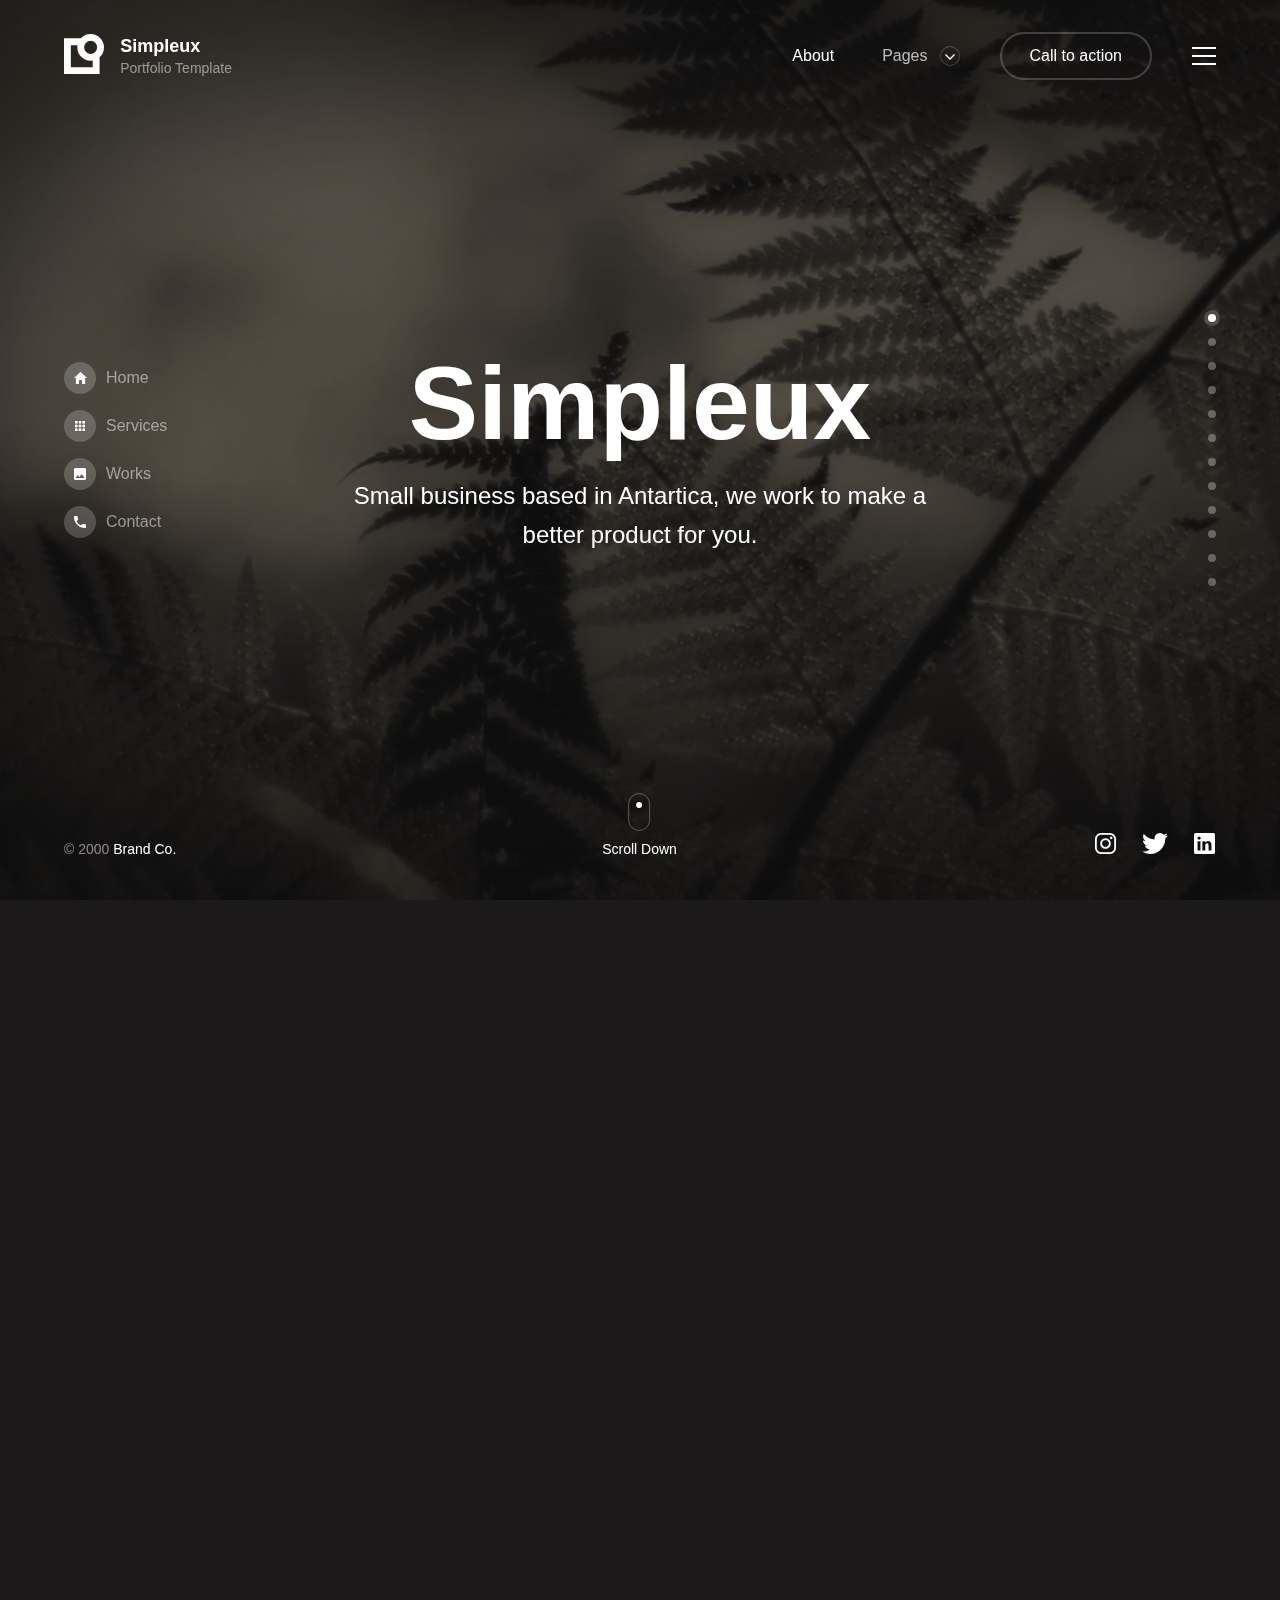
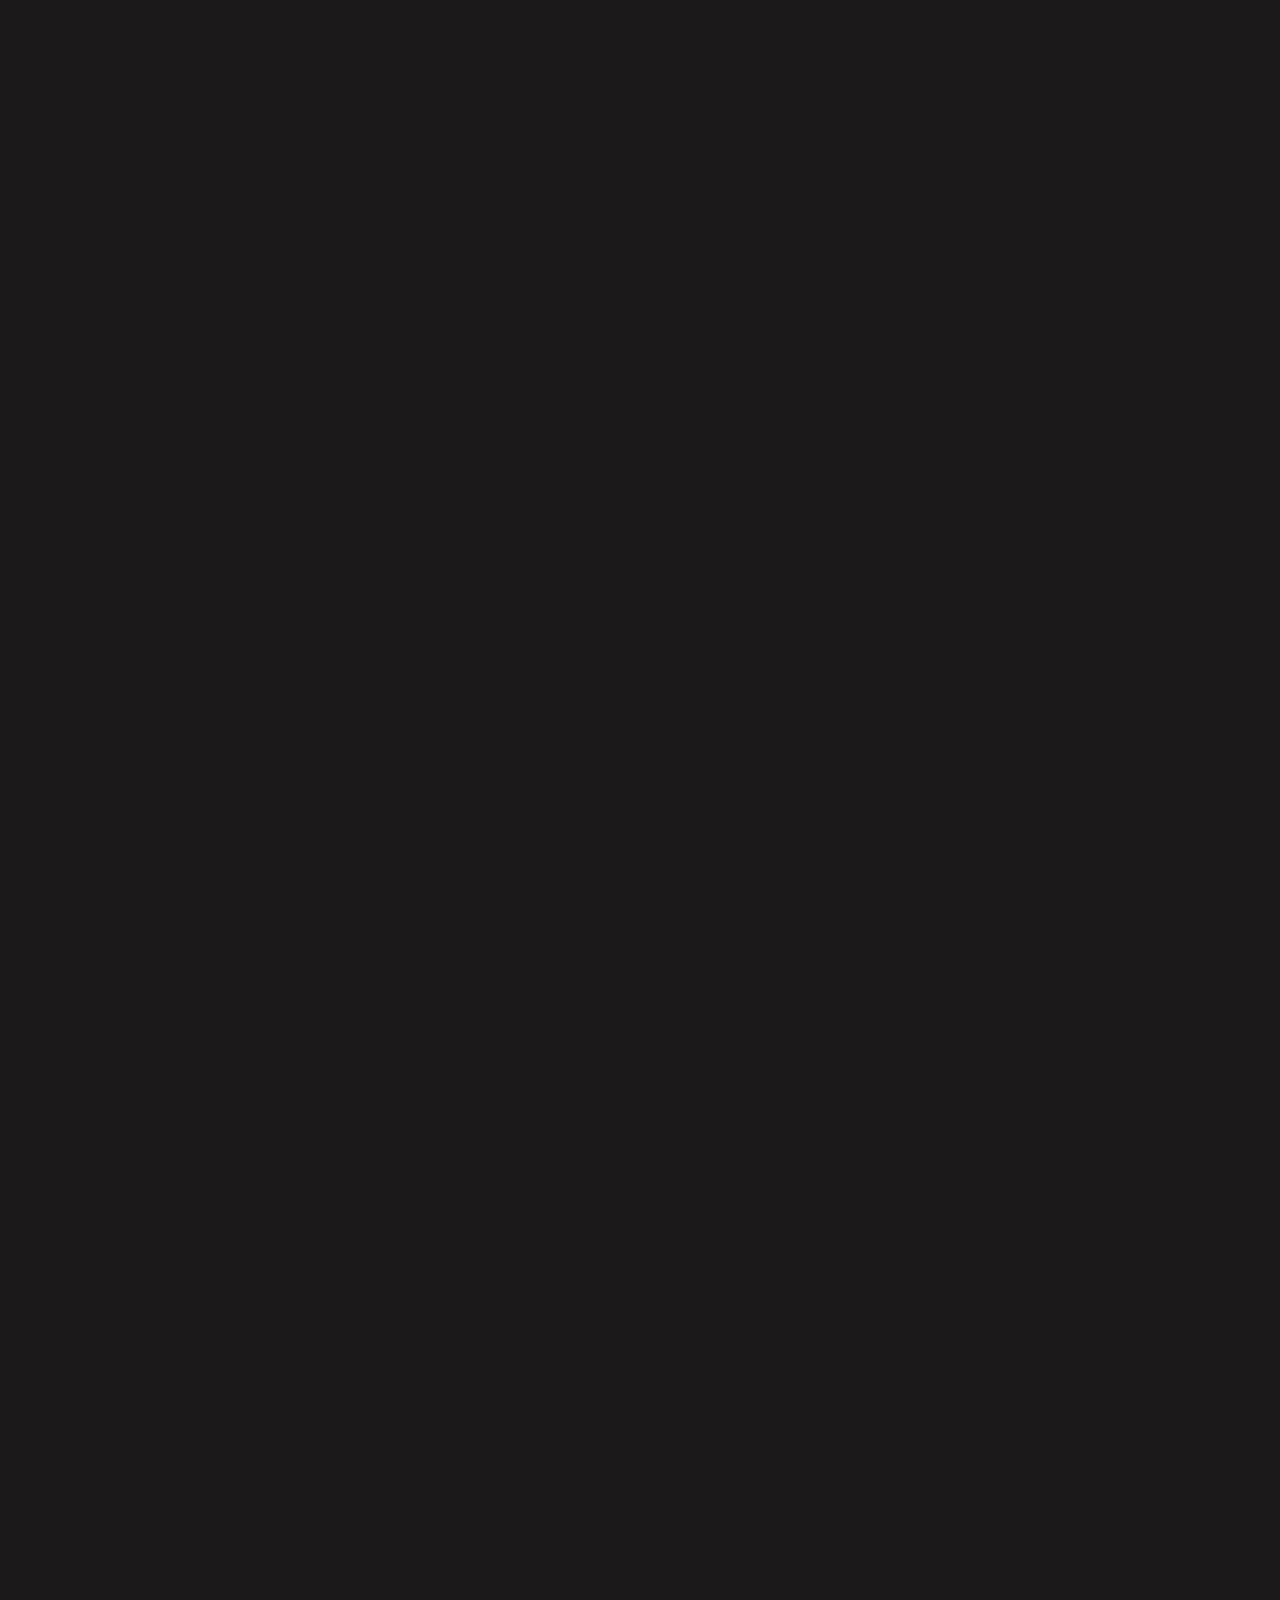
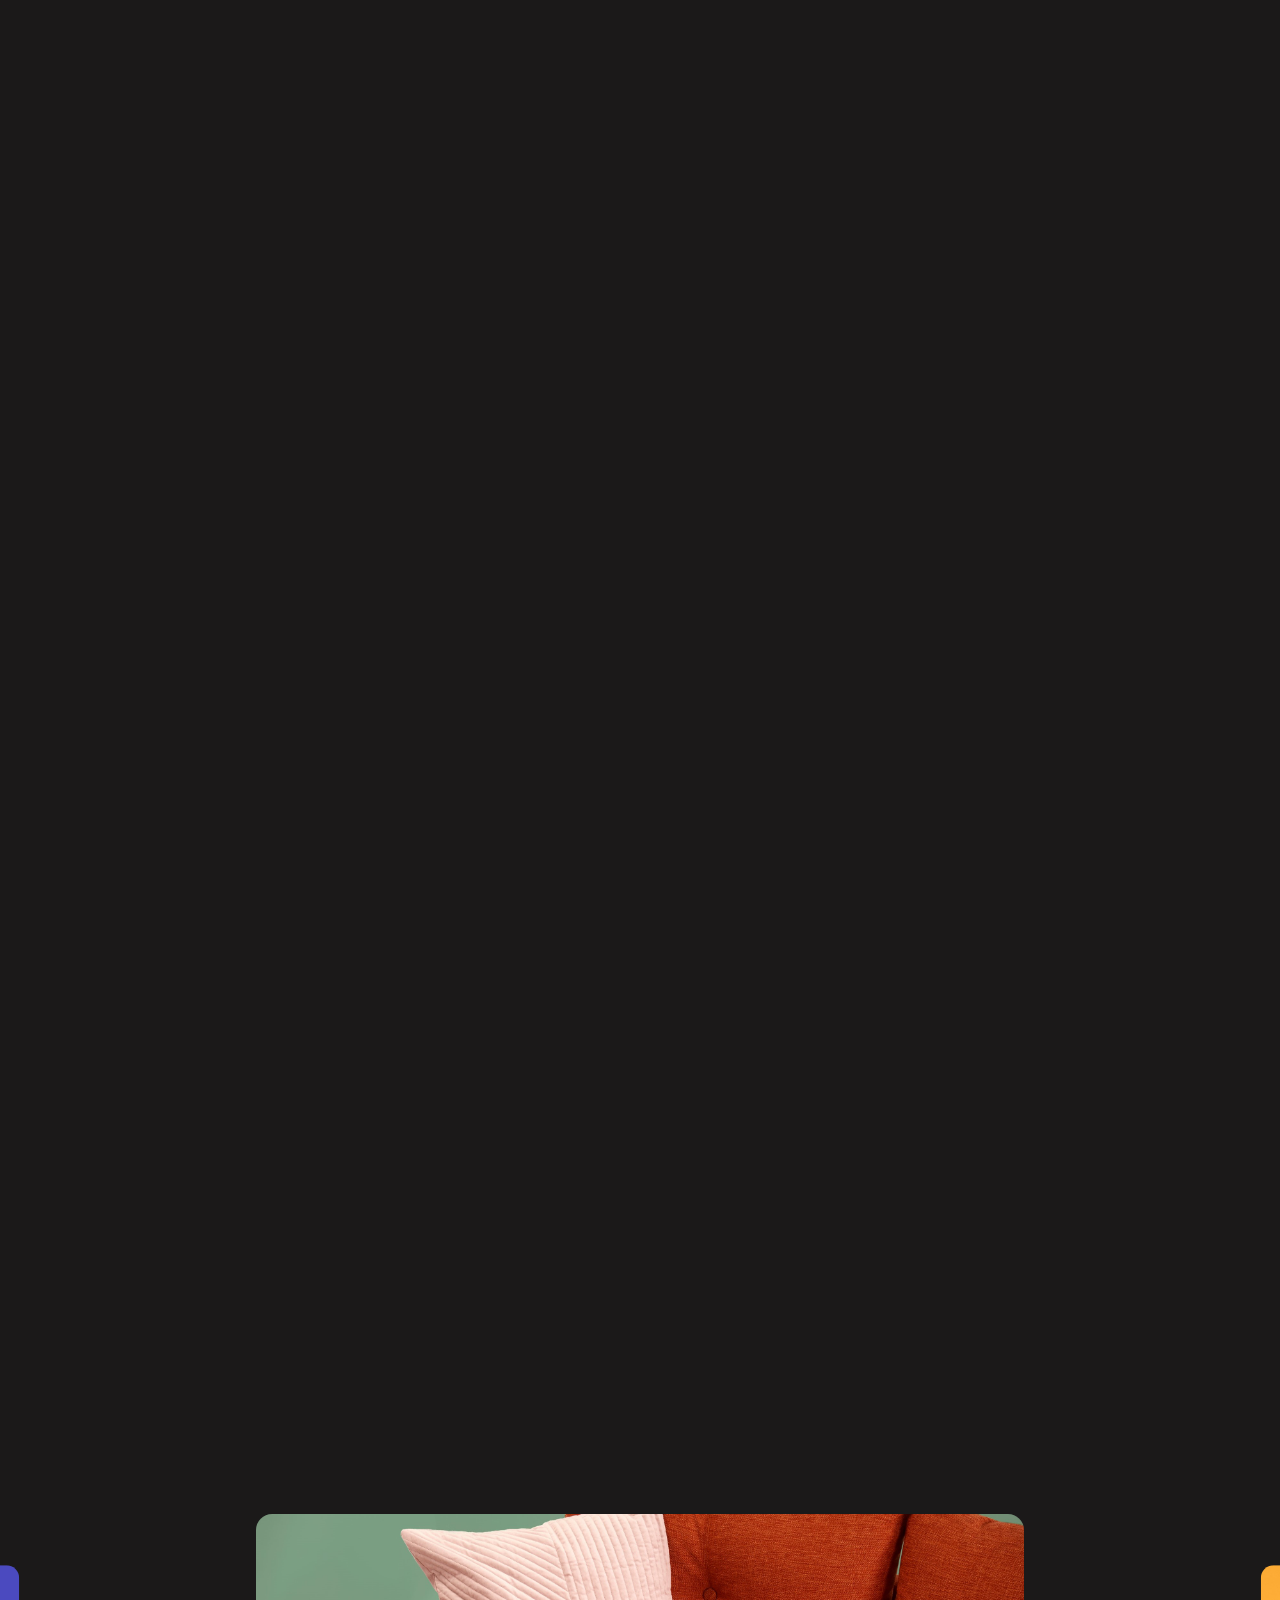
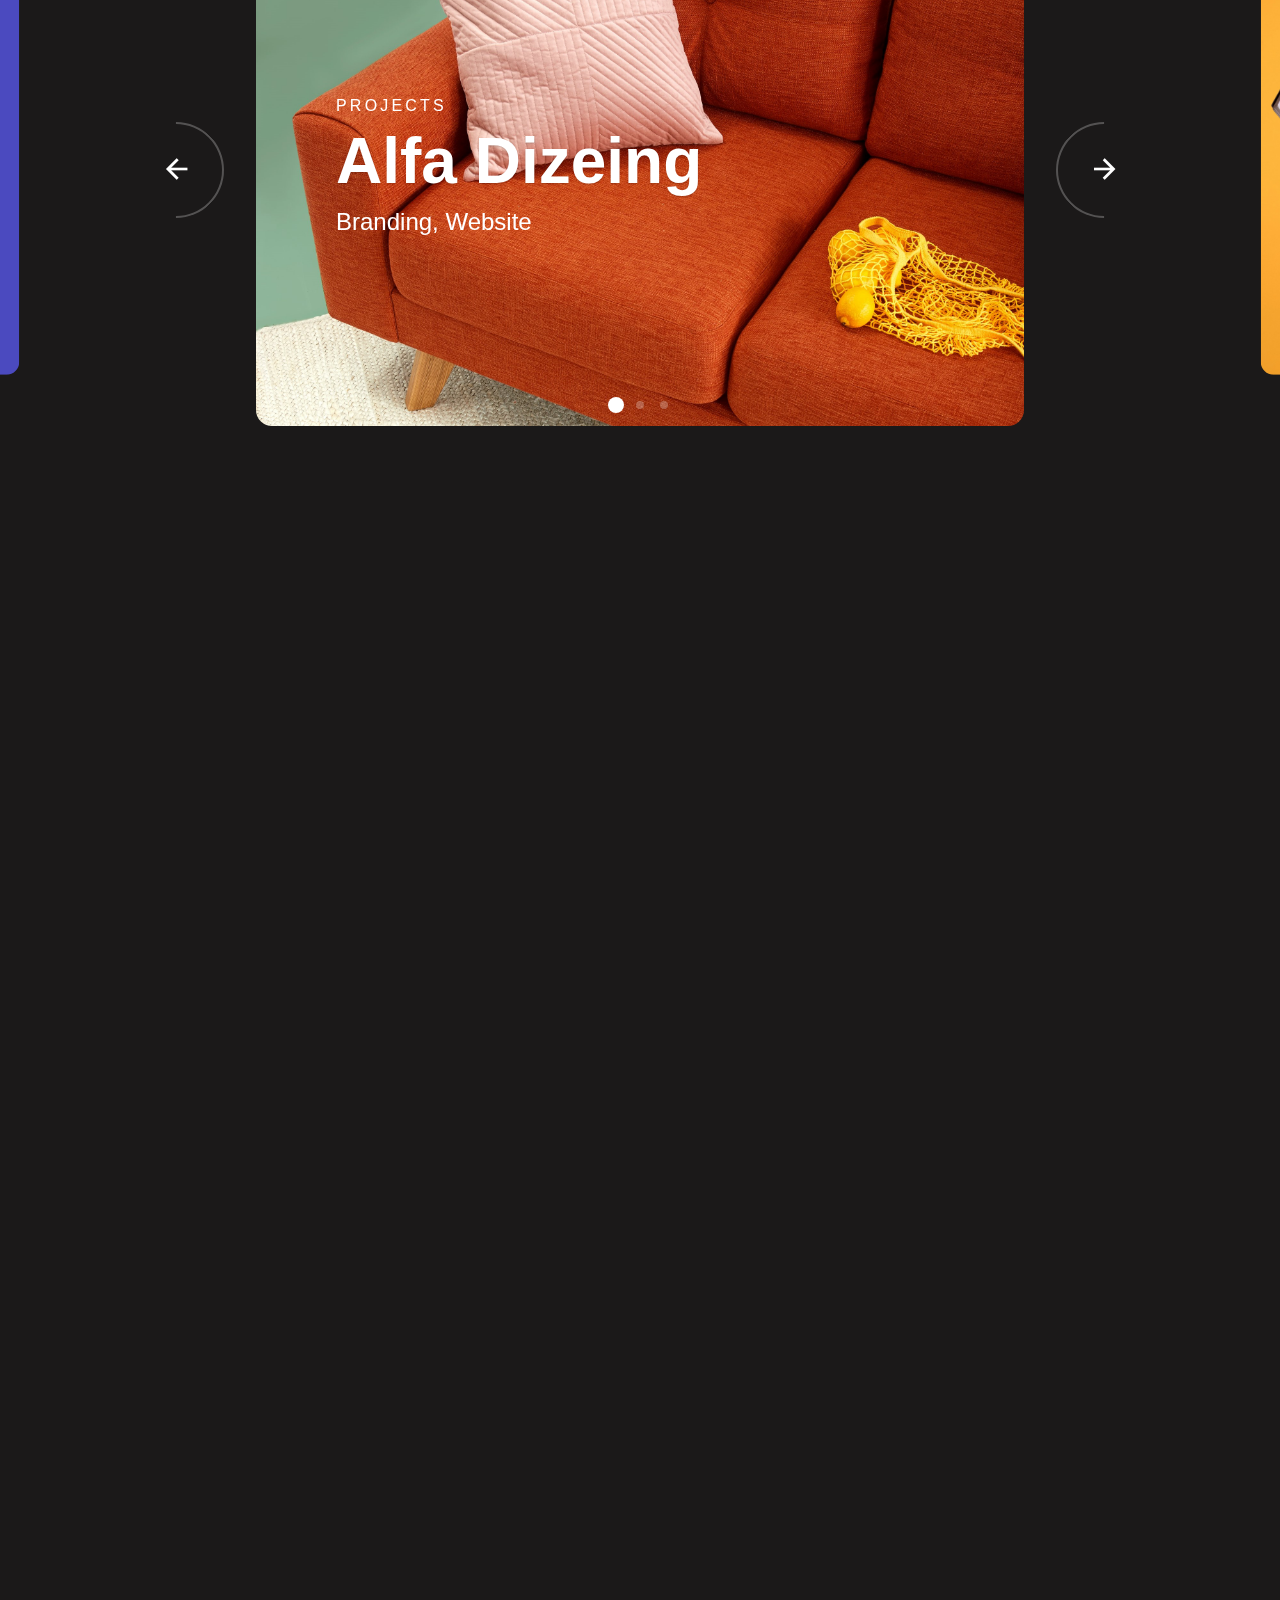
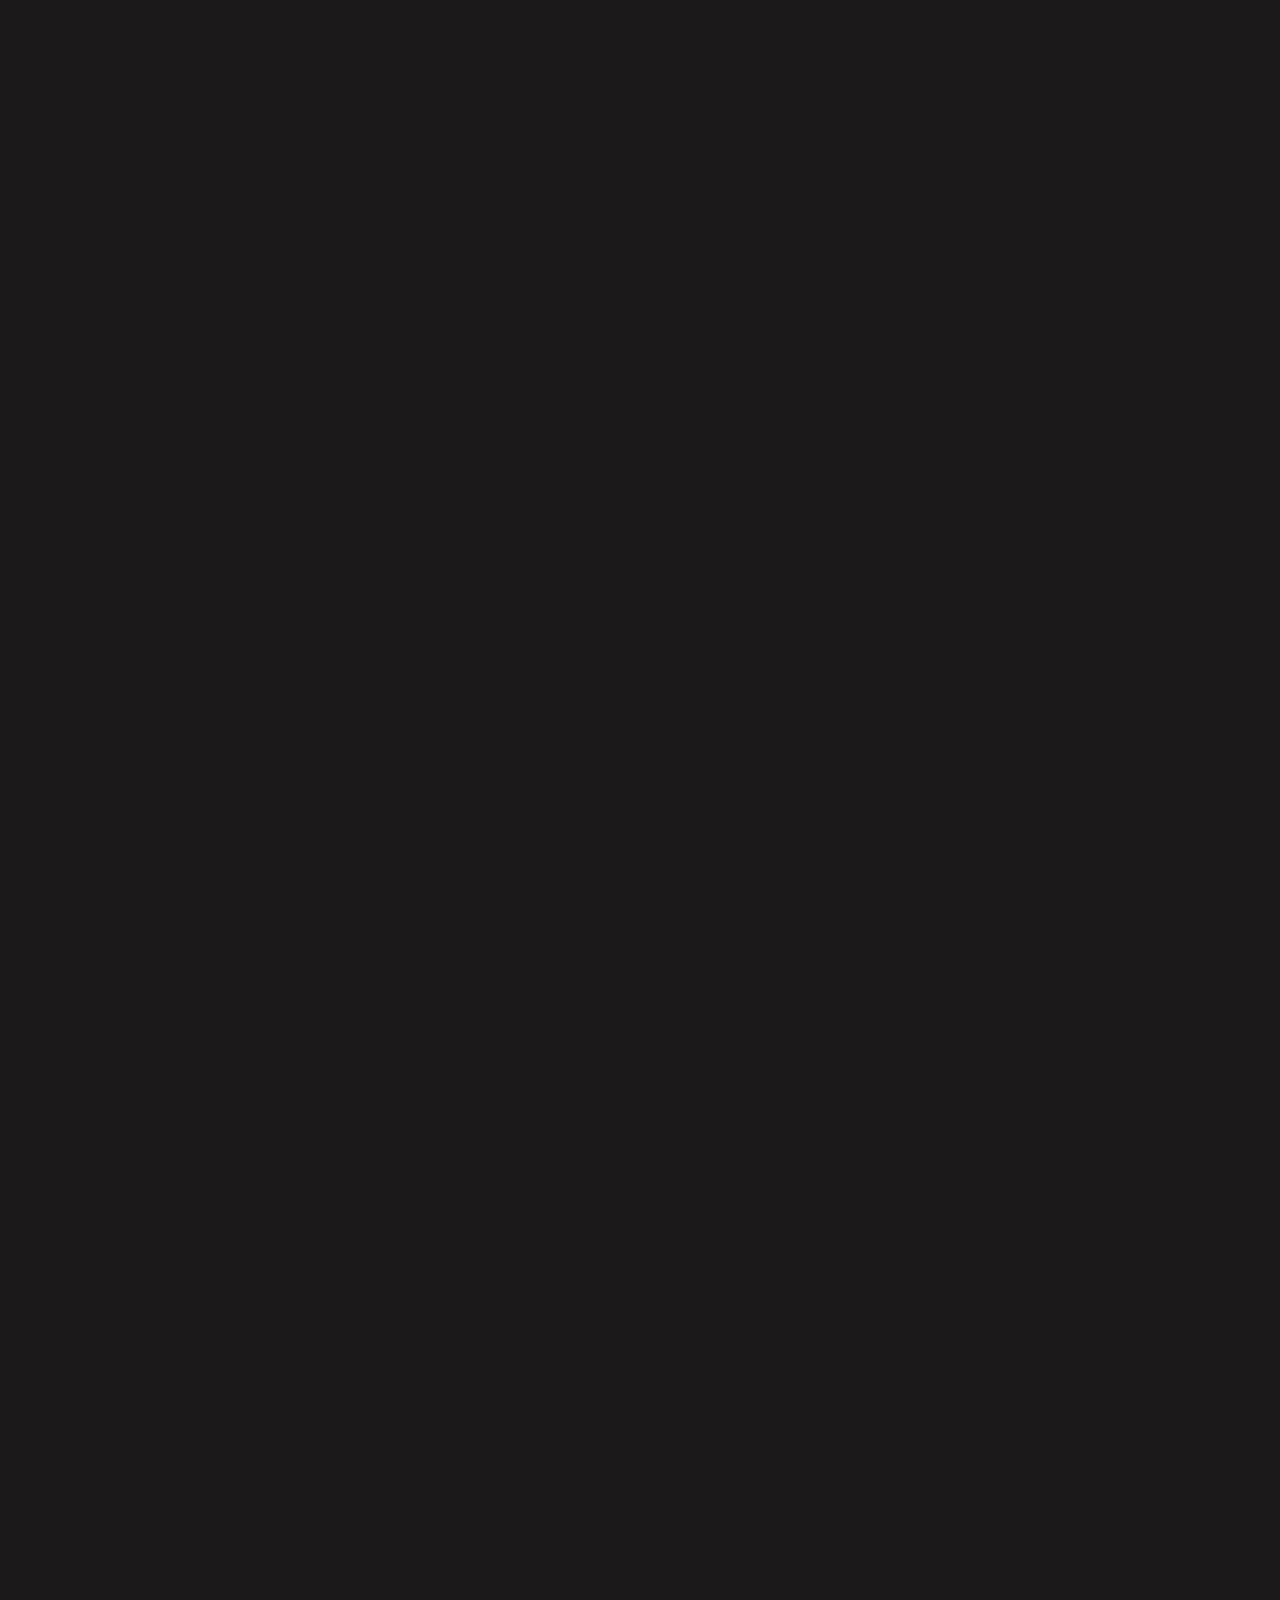
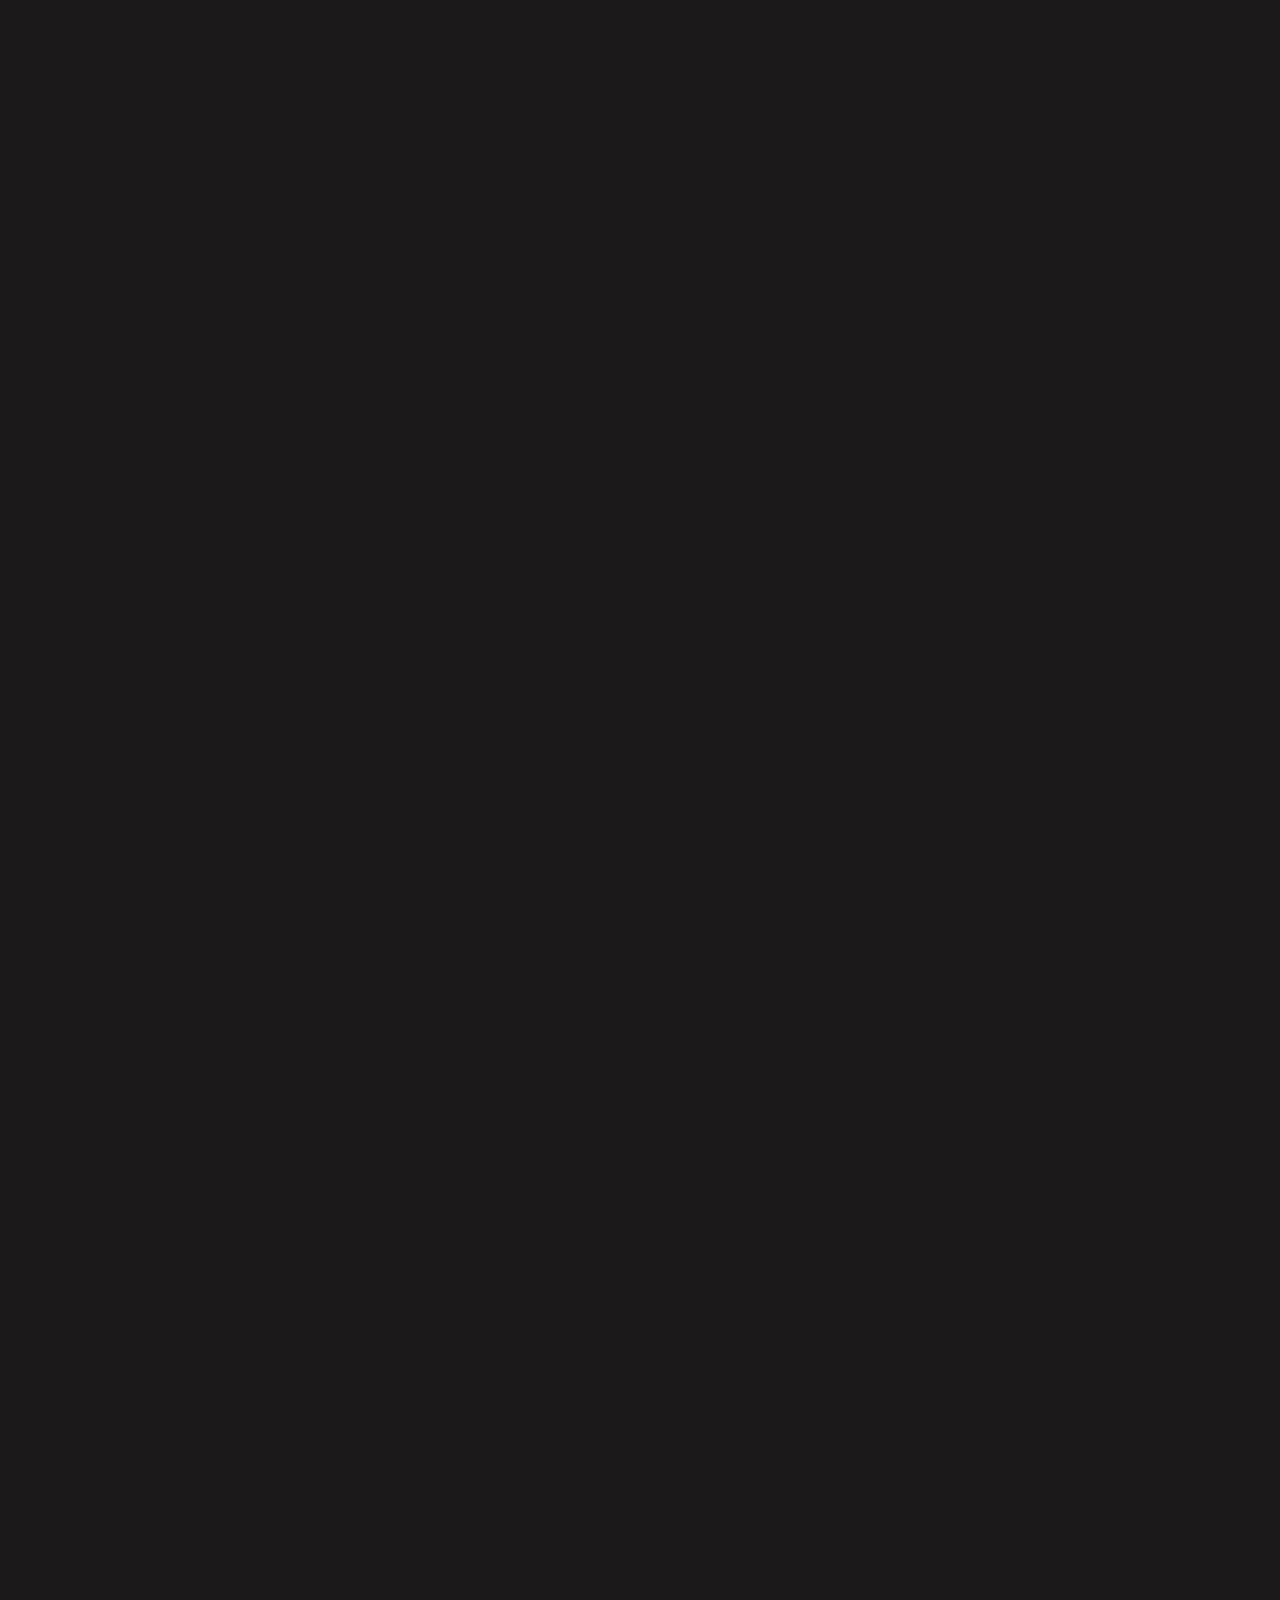
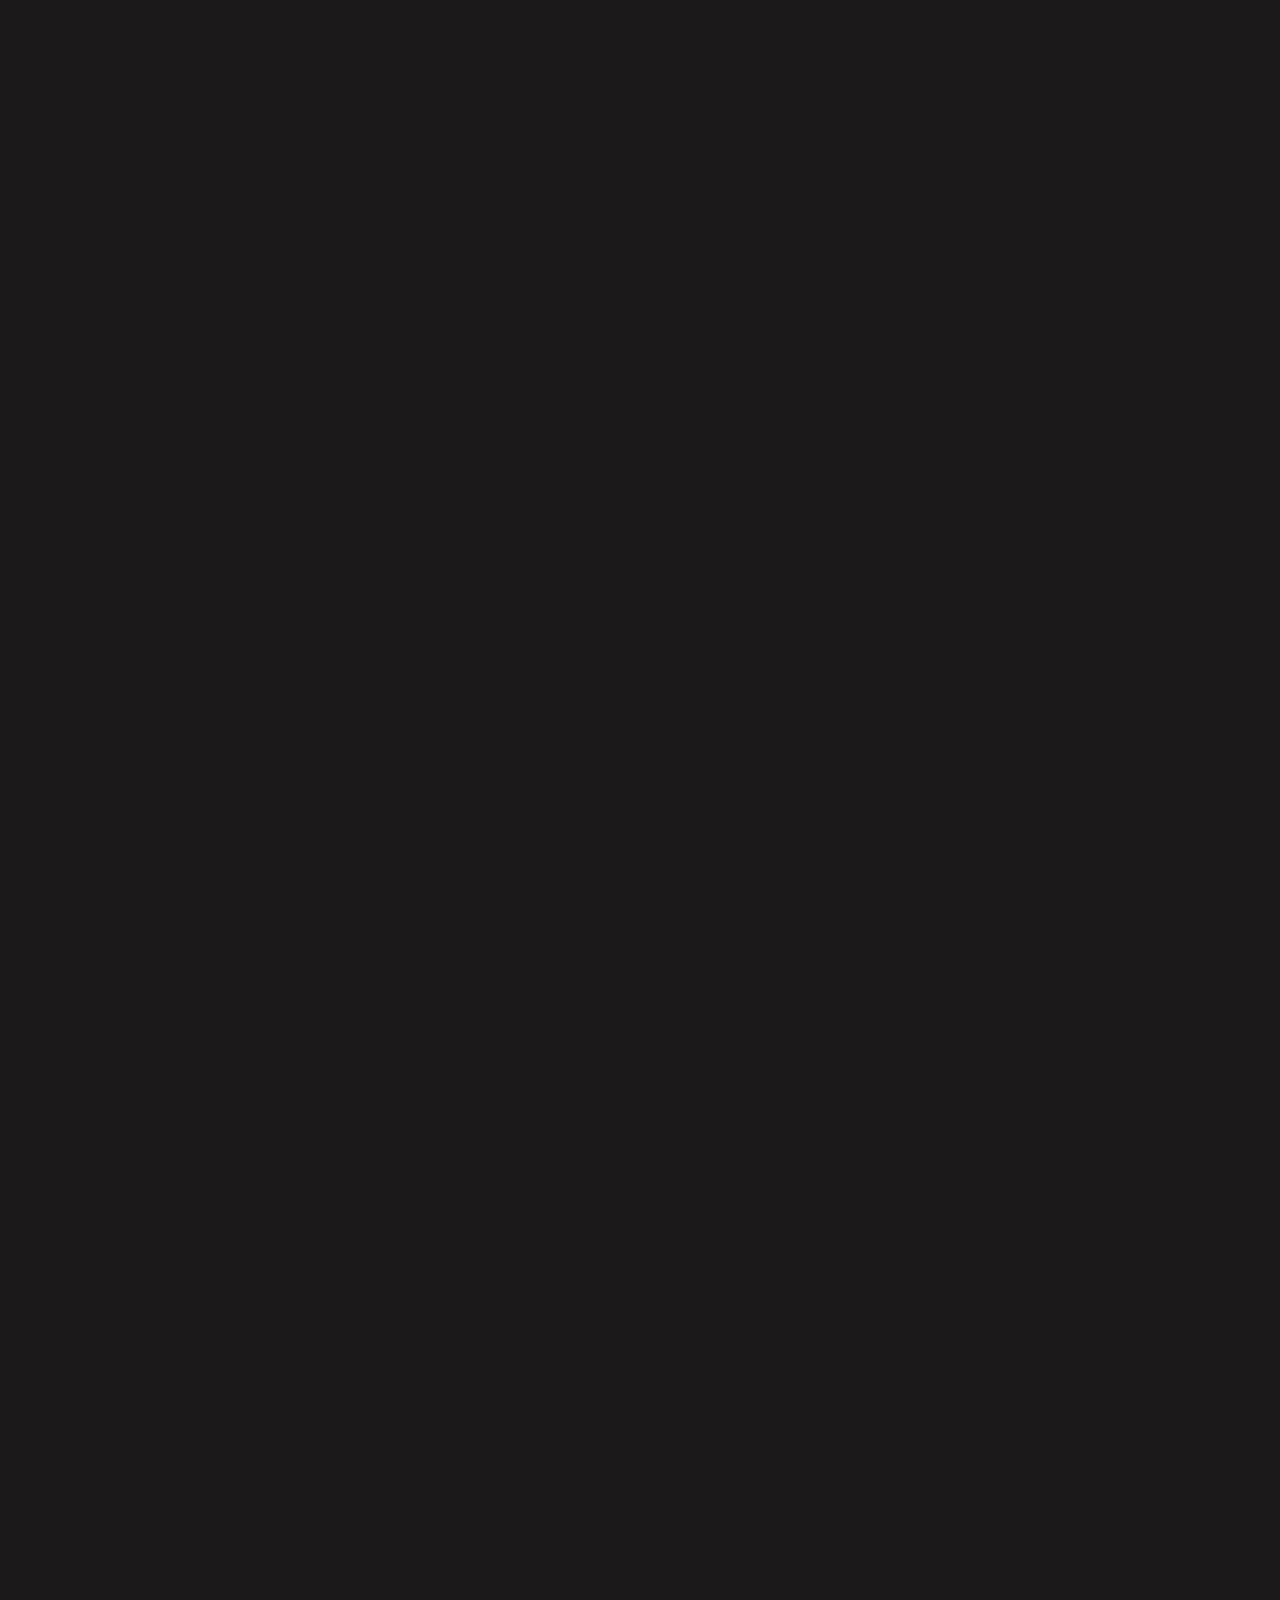
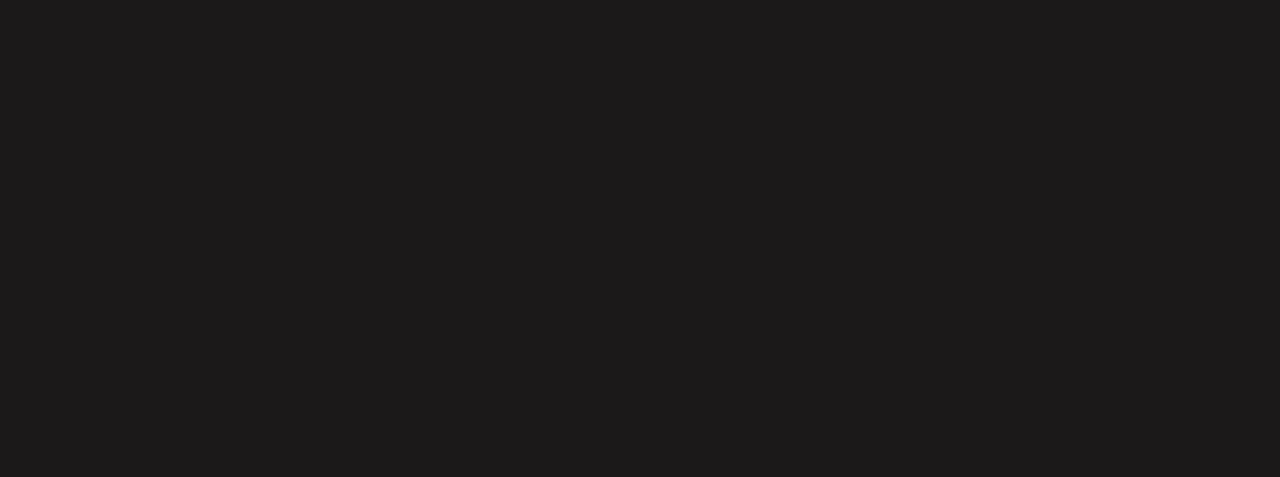
==== index.html @ 94758ae4 "Rename index-video.html to index.html" ====
<!doctype html>
<!--
Website By Miradontsoa / Highhay
http://twitter.com/miradontsoa
http://highhay.com
contact at highhay dot com
-->
<html class="no-js smooth-scroll" lang="en">

<head>
    <meta http-equiv="content-type" content="text/html; charset=UTF-8">

    <!-- Page Title Here -->
    <title>Simpleux - A portfolio / onepage template</title>

    <!-- Meta -->
    <!-- Page Description Here -->
    <meta name="description" content="A beautiful and creative portfolio template. It is mobile friend (responsive) and comes with smooth animations">

    <!-- Disable screen scaling-->
    <meta name="viewport" content="width=device-width, initial-scale=1, user-scalable=yes, shrink-to-fit=no">

    <!-- Twitter Meta -->
    <meta name="twitter:site" content="@miradontsoa">
    <meta name="twitter:creator" content="@miradontsoa">
    <meta name="twitter:card" content="summary">
    <meta name="twitter:title" content="Page Title">
    <meta name="twitter:description" content="Description of the page">
    <meta name="twitter:image" content="/img/bg-default.jpg">

    <!-- Facebook Meta -->
    <meta property="og:url" content="your website url here">
    <meta property="og:title" content="Page Title">
    <meta property="og:description" content="Description of the page">
    <meta property="og:type" content="website">
    <meta property="og:image" content="/img/bg-default.jpg">
    <meta property="og:image:secure_url" content="/img/bg-default.jpg">
    <meta property="og:image:type" content="image/jpg">
    <meta property="og:image:width" content="1200">
    <meta property="og:image:height" content="630">

    <!-- Place favicon.ico and apple-touch-icon(s) in the root directory -->
    <!-- Web fonts and Web Icons -->
    <link rel="stylesheet" href="./fonts/ionicons/stylesheet.css">
    <link rel="stylesheet" href="./fonts/font-awesome.min.css">

    <!-- Vendor CSS style -->
    <link rel="stylesheet" href="./css/page-loader.css">
    <link rel="stylesheet" href="./css/bootstrap.min.css">
    <link rel="stylesheet" href="./js/swiper/swiper-bundle.css">
    <link rel="stylesheet" href="./js/vegas/vegas.min.css">

    <!-- Main CSS files -->
    <link rel="stylesheet" href="./css/main.css">

    <!-- add alt layout here -->
    <link rel="stylesheet" href="./css/style-default.css">

    <script src="./js/vendor/modernizr-2.7.1.min.js"></script>
</head>

<body id="menu" class="body-page">
    <!--[if lt IE 8]>
		<p class="browsehappy">You are using an <strong>outdated</strong> browser. Please <a href="http://browsehappy.com/">upgrade your browser</a> to improve your experience.</p>
	<![endif]-->

    <!-- Page Loader : just comment these lines to remove it -->
    <div class="page-loader" id="page-loader">
        <div>
            <div class="icon icon-spin"></div>
            <p>loading</p>
        </div>
    </div>
    <!-- Begin of navigation bar .navbar-top -->
    <header class="navbar-top navbar navbar-a navbar-expand-lg navbar-dark ">
        <nav class="container-fluid px-0">

            <!-- Logo -->
            <a class="navbar-brand" href="demo.html">
        <span class="logo">
          <img class="light-logo" src="img/logo.svg" alt="Simpleux Template">
        </span>
        <span class="text ms-3">
          <span class="line strong">Simpleux</span>
          <span class="line sub">Portfolio Template</span>
        </span>
      </a>

            <!-- Menu button -->
            <button class="navbar-toggler order-lg-2" type="button" data-bs-toggle="collapse" data-bs-target="#navbarMenuCollapse" aria-controls="navbarMenuCollapse" aria-expanded="false" aria-label="Toggle navigation">
        <span class="icon icon-menu icon-menu-a">
          <span class="bars">
            <span class="bar1"></span>
            <span class="bar2"></span>
            <span class="bar3"></span>
          </span>
        </span>
      </button>

            <!-- Navigation menu -->
            <div class="collapse navbar-collapse order-lg-1" id="navbarMenuCollapse">
                <div class="navbar-menu-wrapper">
                    <div class="nav-body">
                        <!-- Menu links at top -->
                        <ul class="navbar-nav nav-menu-top">
                            <li class="nav-item">
                                <a class="nav-link active" aria-current="page" href="#about">About</a>
                            </li>
                            <li class="nav-item dropdown">
                                <a class="nav-link dropdown-toggle" href="#" id="navbarTopDropdown" role="button" data-bs-toggle="dropdown" aria-expanded="false">
                  Pages
                </a>
                                <ul class="dropdown-menu" aria-labelledby="navbarTopDropdown">
                                    <li><a class="dropdown-item" href="demo.html#home">Home pages</a></li>
                                    <li><a class="dropdown-item" href="demo.html#item">Item pages</a></li>
                                    <li><a class="dropdown-item" href="demo.html#gallery">Gallery pages</a></li>
                                    <li>
                                        <hr class="dropdown-divider">
                                    </li>
                                    <li><a class="dropdown-item" href="demo.html">All web pages</a></li>
                                </ul>
                            </li>
                        </ul>

                        <!-- Fullscreen menu on large devices -->
                        <div class="nav-fullscreen-lg">
                            <ul class="navbar-nav nav">
                                <li class="nav-item">
                                    <a class="nav-link" href="demo.html#home">Home</a>
                                </li>
                                <li class="nav-item">
                                    <a class="nav-link" href="demo.html#gallery">Gallery</a>
                                </li>
                                <li class="nav-item">
                                    <a class="nav-link" href="demo.html#item">Item</a>
                                </li>
                                <li class="nav-item">
                                    <a class="nav-link" href="demo.html">Demo</a>
                                </li>
                            </ul>
                        </div>

                        <!-- Call to action buttons -->
                        <ul class="navbar-nav nav-cta">
                            <li class="nav-item">
                                <a class="btn btn-outline btn-white rounded-pill" href="#place_an_url">
                  <span class="text">Call to action</span>
                </a>
                            </li>
                        </ul>
                    </div>

                    <!-- Nav footer of small devices -->
                    <div class="nav-footer-md">
                        <nav class="nav-social nav-social-a">
                            <ul>
                                <li class="nav-item">
                                    <a class="nav-link btn" href="#">
                    <span class="icon">
                      <i class="ion ion-logo-instagram"></i>
                    </span>
                  </a>
                                </li>
                                <li class="nav-item">
                                    <a class="nav-link btn" href="#">
                    <span class="icon">
                      <i class="ion ion-logo-twitter"></i>
                    </span>
                  </a>
                                </li>
                                <li class="nav-item">
                                    <a class="nav-link btn" href="#">
                    <span class="icon">
                      <i class="ion ion-logo-dribbble"></i>
                    </span>
                  </a>
                                </li>
                            </ul>
                        </nav>
                    </div>
                </div>
            </div>
        </nav>
    </header>
    <!-- End of navigation bar .navbar-top -->
    <!-- Begin of sidebar .nav-sidebar -->
    <nav class="nav-sidebar d-none d-xl-block">
        <ul class="nav-wrapper">
            <li class="nav-item active" data-section-anchor="home">
                <a href="#home" class="nav-link">
          <span class="icon">
            <i class="ion ion-md-home"></i>
          </span>
          <span class="text">Home</span>
        </a>
            </li>
            <li class="nav-item" data-section-anchor="services">
                <a href="#services" class="nav-link">
          <span class="icon">
            <i class="ion ion-md-apps"></i>
          </span>
          <span class="text">Services</span>
        </a>
            </li>
            <li class="nav-item" data-section-anchor="works">
                <a href="#works" class="nav-link">
          <span class="icon">
            <i class="ion ion-md-image"></i>
          </span>
          <span class="text">Works</span>
        </a>
            </li>
            <li class="nav-item" data-section-anchor="contact">
                <a href="#contact" class="nav-link">
          <span class="icon">
            <i class="ion ion-md-call"></i>
          </span>
          <span class="text">Contact</span>
        </a>
            </li>
        </ul>
    </nav>
    <!-- End of sidebar .nav-sidebar -->
    <nav class="nav-dot-menu"></nav>

    <!-- BEGIN OF page cover -->
    <div class="cover-page">
        <!-- Cover Background -->

        <div class="cover-bg video-container">
            <video autoplay="autoplay" loop="loop" muted="muted" width="640" height="360">
        <source src="vid/loop-bg.mp4" type="video/mp4">
      </video>
        </div>
        <!-- Gradient mask -->
        <div class="cover-bg bg-black opacity-5"></div>
    </div>
    <!--END OF page cover -->

    <!-- BEGIN OF page main content -->
    <main class="page-main sections-scroll scroll-anim" id="mainpage">

        <!-- Begin of hero section -->

        <section class="section hero-a fullscreen-h" data-section="home">
            <!-- Begin of section body -->
            <div class="section-body">
                <!-- content -->
                <div class="hero-content section-content container content-width anim">
                    <div class="row justify-content-center text-center">
                        <div class="content-col col-12 col-md-8 col-lg-8">
                            <!-- title and description -->
                            <div class="title-desc">
                                <h1 data-scroll data-scroll-speed="1" class="display-title hero-title anim-1">Simpleux</h1>
                                <p data-scroll data-scroll-speed="3" class="anim-2 hero-desc">Small business based in Antartica, we work to make a better product for you.</p>
                            </div>

                            <!-- Action button -->
                            <!-- <div class="hero-btns btns-action anim-3">
                        <a class="btn btn-outline btn-white rounded-pill" href="#about">
                            <span class="text">Get started</span>
                        </a>
                    </div> -->
                        </div>

                    </div>
                </div>
            </div>
            <!-- End of section body -->

            <!-- Arrows scroll down/up -->
            <footer class="hero-footer">
                <div class="section-footer-center footer-scrolldown">
                    <a class="btn-scrolldown-a" href="#about">
            <span class="icon icon-scrolldown"></span>
            <span class="text">Scroll Down</span>
          </a>
                </div>
            </footer>
        </section>
        <!-- End of hero section -->
        <!-- Begin of about section -->
        <section class="section section-a fullscreen-h-lg" data-section="about">
            <div class="section-title title-anim">
                <div data-anim-visible='zoom-in'>
                    <h2 class="text">about</h2>
                </div>
            </div>
            <!-- Begin of section body -->
            <div class="section-body">
                <!-- content -->
                <div class="section-content container content-width anim">
                    <div class="row">
                        <div class="col-12 col-lg-8 text-left">
                            <!-- title and description -->
                            <div class="title-desc">
                                <h2 class="display-3 anim-1 mb-4" data-anim-visible='fade'>Who we are</h2>
                                <div class="anim-2" data-anim-visible='fade'>
                                    <p>Kompany is an agency specialized in building brands and startup, we are a team of cool people wanting to develop cool and smart technologies out of something simple.
                                    </p>
                                    <p class="mb-0">Lorem ipsum dolor sit amet, consectetur adipiscing elit. Mauris aliquet malesuada feugiat. Curabitur fermentum bibendum nulla, non dictum ipsum tincidunt non.</p>

                                </div>
                            </div>

                        </div>

                    </div>
                </div>
            </div>
            <!-- End of section body -->

        </section>
        <!-- End of about section -->
        <!-- Begin of services section -->
        <section class="section section-a fullscreen-h-lg" data-section="services">

            <div class="section-title title-anim">
                <div data-anim-visible='zoom-in'>
                    <h2 class="text">services</h2>
                </div>
            </div>
            <!-- Begin of section body -->
            <div class="section-body">
                <!-- content -->
                <div class="section-content container content-width anim">

                    <div class="row">
                        <div class="col col-12 col-lg-12">
                            <!-- item list -->
                            <div class="item-list row row-cols-1 row-cols-md-2 row-cols-lg-3 g-4 anim-list">
                                <div class="col">
                                    <!-- an item -->
                                    <div class="item item-feature-a" data-anim-visible='fade'>
                                        <div class="img">
                                            <div class="icon">
                                                <i class="icon ion-ios-bulb"></i>
                                            </div>
                                        </div>
                                        <div class="item-body">
                                            <h4>Prototyping</h4>
                                            <p>We do this to make this word a nice and better place to live. Another text replace this.
                                            </p>
                                        </div>
                                    </div>
                                </div>

                                <!-- an item -->
                                <div class="col">
                                    <!-- an item -->
                                    <div class="item item-feature-a" data-anim-visible='fade'>
                                        <div class="img">
                                            <div class="icon">
                                                <i class="icon ion-ios-color-palette"></i>
                                            </div>
                                        </div>
                                        <div class="item-body">
                                            <h4>Branding</h4>
                                            <p>We do this to make this word a nice and better place to live. Another text replace this.
                                            </p>
                                        </div>
                                    </div>
                                </div>

                                <!-- an item -->
                                <div class="col">
                                    <!-- an item -->
                                    <div class="item item-feature-a" data-anim-visible='fade'>
                                        <div class="img">
                                            <div class="icon">
                                                <i class="icon ion-ios-analytics"></i>
                                            </div>
                                        </div>
                                        <div class="item-body">
                                            <h4>Analytics</h4>
                                            <p>We do this to make this word a nice and better place to live. Another text replace this.
                                            </p>
                                        </div>
                                    </div>
                                </div>
                            </div>
                            <!-- end of service list -->

                            <!--  another item list -->
                            <div class="item-list row row-cols-1 row-cols-md-2 row-cols-lg-3 g-4 mt-5 anim-1">
                                <div class="col">
                                    <!-- an item -->
                                    <div class="item item-feature-b" data-anim-visible='fade'>
                                        <div class="img">
                                            <div class="icon">
                                                <i class="icon ion-ios-bulb"></i>
                                            </div>
                                        </div>
                                        <div class="item-body">
                                            <h4>Modern</h4>
                                            <p>Advanced option</p>
                                        </div>
                                    </div>
                                </div>

                                <div class="col">
                                    <!-- an item -->
                                    <div class="item item-feature-b" data-anim-visible='fade'>
                                        <div class="img">
                                            <div class="icon">
                                                <i class="icon ion-ios-bulb"></i>
                                            </div>
                                        </div>
                                        <div class="item-body">
                                            <h4>Customizable</h4>
                                            <p>An available option</p>
                                        </div>
                                    </div>
                                </div>
                                <div class="col">
                                    <!-- an item -->
                                    <div class="item item-feature-b" data-anim-visible='fade'>
                                        <div class="img">
                                            <div class="icon">
                                                <i class="icon ion-ios-bulb"></i>
                                            </div>
                                        </div>
                                        <div class="item-body">
                                            <h4>Flexible</h4>
                                            <p>Many other options</p>
                                        </div>
                                    </div>
                                </div>

                            </div>
                            <!-- end of another item list -->
                        </div>
                    </div>
                </div>
            </div>
            <!-- End of section body -->

        </section>
        <!-- End of services section -->
        <!-- Begin of team section -->
        <section class="section section-a fullscreen-h-lg" data-section="team">

            <div class="section-title title-anim">
                <div data-anim-visible='zoom-in'>
                    <h2 class="text">team</h2>
                </div>
            </div>
            <!-- Begin of section body -->
            <div class="section-body">
                <!-- content -->
                <div class="section-content container content-width anim">

                    <div class="row">
                        <div class="col col-12 col-lg-12">
                            <!-- item list -->
                            <div class="item-list row row-cols-1 row-cols-md-2 row-cols-lg-3 g-4 anim-list">

                                <div class="col">
                                    <!-- an item -->
                                    <div class="item item-image-a " data-anim-visible='fade'>
                                        <a class="img  rounded-pill" href="item-2.html#or_user_page">
                      <img class="fit" src="img/items/img-person4.jpg" alt="team member">
                    </a>
                                        <div class="item-body mt-4">

                                            <a class="page-link" href="item-2.html#or_user_page">
                                                <h4>Peter Laplace</h4>
                                                <p>Designer / CEO</p>
                                            </a>
                                            <nav class="nav-social nav-social-a">
                                                <ul>
                                                    <li class="nav-item">
                                                        <a class="nav-link btn" href="#">
                              <span class="icon">
                                <i class="ion ion-logo-instagram"></i>
                              </span>
                            </a>
                                                    </li>
                                                    <li class="nav-item">
                                                        <a class="nav-link btn" href="#">
                              <span class="icon">
                                <i class="ion ion-logo-twitter"></i>
                              </span>
                            </a>
                                                    </li>
                                                    <li class="nav-item">
                                                        <a class="nav-link btn" href="#">
                              <span class="icon">
                                <i class="ion ion-logo-linkedin"></i>
                              </span>
                            </a>
                                                    </li>
                                                </ul>
                                            </nav>
                                        </div>
                                    </div>
                                </div>

                                <div class="col">
                                    <!-- an item -->
                                    <div class="item item-image-a " data-anim-visible='fade'>
                                        <a class="img  rounded-pill" href="item-2.html#or_user_page">
                      <img class="fit" src="img/items/img-person2.jpg" alt="team member">
                    </a>
                                        <div class="item-body mt-4">

                                            <a class="page-link" href="item-2.html#or_user_page">
                                                <h4>Jane Geraldine</h4>
                                                <p>Journalist / Author</p>
                                            </a>
                                            <nav class="nav-social nav-social-a">
                                                <ul>
                                                    <li class="nav-item">
                                                        <a class="nav-link btn" href="#">
                              <span class="icon">
                                <i class="ion ion-logo-instagram"></i>
                              </span>
                            </a>
                                                    </li>
                                                    <li class="nav-item">
                                                        <a class="nav-link btn" href="#">
                              <span class="icon">
                                <i class="ion ion-logo-twitter"></i>
                              </span>
                            </a>
                                                    </li>
                                                    <li class="nav-item">
                                                        <a class="nav-link btn" href="#">
                              <span class="icon">
                                <i class="ion ion-logo-linkedin"></i>
                              </span>
                            </a>
                                                    </li>
                                                </ul>
                                            </nav>
                                        </div>
                                    </div>
                                </div>

                                <div class="col">
                                    <!-- an item -->
                                    <div class="item item-image-a " data-anim-visible='fade'>
                                        <a class="img  rounded-pill" href="item-2.html#or_user_page">
                      <img class="fit" src="img/items/img-person3.jpg" alt="team member">
                    </a>
                                        <div class="item-body mt-4">

                                            <a class="page-link" href="item-2.html#or_user_page">
                                                <h4>Miley Timson</h4>
                                                <p>Analyst / Finance</p>
                                            </a>
                                            <nav class="nav-social nav-social-a">
                                                <ul>
                                                    <li class="nav-item">
                                                        <a class="nav-link btn" href="#">
                              <span class="icon">
                                <i class="ion ion-logo-instagram"></i>
                              </span>
                            </a>
                                                    </li>
                                                    <li class="nav-item">
                                                        <a class="nav-link btn" href="#">
                              <span class="icon">
                                <i class="ion ion-logo-twitter"></i>
                              </span>
                            </a>
                                                    </li>
                                                    <li class="nav-item">
                                                        <a class="nav-link btn" href="#">
                              <span class="icon">
                                <i class="ion ion-logo-linkedin"></i>
                              </span>
                            </a>
                                                    </li>
                                                </ul>
                                            </nav>
                                        </div>
                                    </div>
                                </div>

                            </div>
                            <!-- end of service list -->

                        </div>
                    </div>
                </div>
            </div>
            <!-- End of section body -->

        </section>
        <!-- End of team section -->
        <!-- Begin of pricing section -->
        <section class="section section-a fullscreen-h-lg" data-section="pricing">
            <div class="section-title title-anim">
                <div data-anim-visible='zoom-in'>
                    <h2 class="text">pricing</h2>
                </div>
            </div>
            <!-- Begin of section body -->
            <div class="section-body">
                <!-- content -->
                <div class="section-content container content-width anim">
                    <div class="row">
                        <div class="col-12 col-lg-8 text-left">
                            <!-- title and description -->
                            <div class="title-desc" data-anim-visible='fade'>
                                <h2 class="display-3 anim-1 mb-4">Pricing &amp; Plan</h2>
                                <p class="anim-2">These are our flexible pricing plan. Choose the one that fits your need. You can always change plan later.</p>
                            </div>
                        </div>
                    </div>

                    <div class="row mt-4">
                        <div class="col col-12 col-lg-12">
                            <!-- item list -->
                            <div class="item-list row row-cols-1 row-cols-md-2 row-cols-lg-3 g-4 anim-list">
                                <div class="col">
                                    <!-- card -->
                                    <div class="item item-pricing-a rounded-md" data-anim-visible='fade'>
                                        <div class="item-header text-center">
                                            <h4 class="title">
                                                Basic
                                            </h4>
                                        </div>
                                        <div class="item-body">
                                            <div class="price">
                                                <p class="amount">$0</p>
                                            </div>
                                            <ul class="list-feature fs-medium">
                                                <li>
                                                    <i class="icon icon-sm ion-ios-checkmark-circle me-2"></i>
                                                    <span class="text">2 Team members</span>
                                                </li>
                                                <li>
                                                    <i class="icon icon-sm ion-ios-checkmark-circle me-2"></i>
                                                    <span class="text">2 Projects</span>
                                                </li>
                                                <li>
                                                    <i class="icon icon-sm ion-ios-checkmark-circle me-2"></i>
                                                    <span class="text">Free Support</span>
                                                </li>
                                                <li>
                                                    <i class="icon icon-sm ion-ios-checkmark-circle me-2"></i>
                                                    <span class="text">Always free</span>
                                                </li>
                                                <li class="text-muted-1">
                                                    <i class="icon icon-sm ion-ios-close-circle me-2"></i>
                                                    <span class="text">Future Updates</span>
                                                </li>
                                                <li class="text-muted-1">
                                                    <i class="icon icon-sm ion-ios-close-circle me-2"></i>
                                                    <span class="text">Advanced Feature</span>
                                                </li>
                                            </ul>
                                        </div>
                                        <div class="item-footer">
                                            <a class="btn btn-solid btn-white btn-full" href="item.html#or_an_url">
                        <span class="text">Choose Plan</span>
                      </a>
                                        </div>
                                    </div>
                                    <!-- end of card -->
                                </div>

                                <div class="col">
                                    <!-- card -->
                                    <div class="card item-pricing-a rounded-md" data-anim-visible='fade'>
                                        <div class="item-header text-center">
                                            <h4 class="title">
                                                Professional
                                            </h4>
                                        </div>
                                        <div class="item-body">
                                            <div class="price">
                                                <p class="amount">$29</p>
                                                <p class="unit">per month</p>
                                            </div>
                                            <ul class="list-feature fs-medium">
                                                <li>
                                                    <i class="icon icon-sm ion-ios-checkmark-circle me-2"></i>
                                                    <span class="text">5 Team members</span>
                                                </li>
                                                <li>
                                                    <i class="icon icon-sm ion-ios-checkmark-circle me-2"></i>
                                                    <span class="text">10 Projects</span>
                                                </li>
                                                <li>
                                                    <i class="icon icon-sm ion-ios-checkmark-circle me-2"></i>
                                                    <span class="text">Free Support</span>
                                                </li>
                                                <li>
                                                    <i class="icon icon-sm ion-ios-checkmark-circle me-2"></i>
                                                    <span class="text">15 Days free trial</span>
                                                </li>
                                                <li class="text-muted-1">
                                                    <i class="icon icon-sm ion-ios-close-circle me-2"></i>
                                                    <span class="text">Future Updates</span>
                                                </li>
                                                <li class="text-muted-1">
                                                    <i class="icon icon-sm ion-ios-close-circle me-2"></i>
                                                    <span class="text">Advanced Feature</span>
                                                </li>
                                            </ul>
                                        </div>
                                        <div class="item-footer">
                                            <a class="btn btn-solid btn-white btn-full" href="item.html#or_an_url">
                        <span class="text">Choose Plan</span>
                      </a>
                                        </div>
                                    </div>
                                    <!-- end of card -->
                                </div>

                                <div class="col">
                                    <!-- card -->
                                    <div class="card item-pricing-a rounded-md featured" data-anim-visible='fade'>
                                        <div class="item-header text-center">
                                            <h4 class="title">
                                                Ultimate
                                            </h4>
                                        </div>
                                        <div class="item-body">
                                            <div class="price">
                                                <p class="amount">$99</p>
                                                <p class="unit">lifetime</p>
                                            </div>
                                            <ul class="list-feature fs-medium">
                                                <li>
                                                    <i class="icon icon-sm ion-ios-checkmark-circle me-2"></i>
                                                    <span class="text">10 Team members</span>
                                                </li>
                                                <li>
                                                    <i class="icon icon-sm ion-ios-checkmark-circle me-2"></i>
                                                    <span class="text">Unlimited projects</span>
                                                </li>
                                                <li>
                                                    <i class="icon icon-sm ion-ios-checkmark-circle me-2"></i>
                                                    <span class="text">Free Support</span>
                                                </li>
                                                <li>
                                                    <i class="icon icon-sm ion-ios-checkmark-circle me-2"></i>
                                                    <span class="text">15 Days free trial</span>
                                                </li>
                                                <li>
                                                    <i class="icon icon-sm ion-ios-checkmark-circle me-2"></i>
                                                    <span class="text">Future Updates</span>
                                                </li>
                                                <li>
                                                    <i class="icon icon-sm ion-ios-checkmark-circle me-2"></i>
                                                    <span class="text">Advanced Feature</span>
                                                </li>
                                            </ul>
                                        </div>
                                        <div class="item-footer">
                                            <a class="btn btn-solid btn-primary btn-full" href="item.html#or_an_url">
                        <span class="text">Choose Plan</span>
                      </a>
                                        </div>
                                    </div>
                                    <!-- end of card -->
                                </div>

                            </div>
                            <!-- end of service list -->

                        </div>
                    </div>
                </div>
            </div>
            <!-- End of section body -->

        </section>
        <!-- End of pricing section -->
        <!-- Begin of projects section -->
        <section class="section section-a fullscreen-h-lg" data-section="projects">
            <div class="section-title title-anim">
                <h2 class="text">projects</h2>
            </div>
            <!-- Begin of section body -->
            <div class="section-body">
                <!-- content -->

                <div class="section-content container content-width anim d-lg-none">
                    <div class="row mb-4">
                        <div class="col-12 col-lg-8 text-left">
                            <!-- title and description -->
                            <div class="title-desc">
                                <h2 class="display-3 anim-1 mb-0">Projects</h2>
                            </div>
                        </div>
                    </div>
                </div>

                <div class="section-content content-full px-0 anim">

                    <!-- Slider main container -->
                    <div class="swiper-container slider-simple-a animated">
                        <!-- Swiper wrapper -->
                        <div class="swiper-wrapper">
                            <!-- Slides -->
                            <div class="swiper-slide slide-item-a">
                                <div class="item-wrapper">
                                    <div class="item-image rounded-md">
                                        <img src="img/items/img-sample2.jpg" alt="image">
                                    </div>
                                    <div class="item-content">
                                        <h5 class="subtitle">Projects</h5>
                                        <h3 class="title">Alfa Dizeing</h3>
                                        <h4 class="category">Branding, Website</h4>
                                    </div>
                                </div>
                            </div>
                            <div class="swiper-slide slide-item-a">
                                <div class="item-wrapper">
                                    <div class="item-image rounded-md">
                                        <img src="img/items/img-sample3.jpg" alt="image">
                                    </div>
                                    <div class="item-content">
                                        <h5 class="subtitle">Projects</h5>
                                        <h3 class="title">Bureauss</h3>
                                        <h4 class="category">Branding, Website</h4>
                                    </div>
                                </div>
                            </div>
                            <div class="swiper-slide slide-item-a">
                                <div class="item-wrapper">
                                    <div class="item-image rounded-md">
                                        <img src="img/items/img-sample5.jpg" alt="image">
                                    </div>
                                    <div class="item-content">
                                        <h5 class="subtitle">Projects</h5>
                                        <h3 class="title">Paintus</h3>
                                        <h4 class="category">Branding, Website</h4>
                                    </div>
                                </div>
                            </div>
                        </div>
                        <!-- slider pagination -->
                        <div class="swiper-pagination"></div>

                        <!-- slider navigation buttons -->
                        <div class="slider-btn slider-prev swiper-button-prev">
                            <span class="icon ion-md-arrow-back"></span>
                        </div>
                        <div class="slider-btn slider-next swiper-button-next">
                            <span class="icon ion-md-arrow-forward"></span>
                        </div>
                    </div>
                </div>
            </div>
            <!-- End of section body -->

        </section>
        <!-- End of projects section -->
        <!-- Begin of works section -->
        <section class="section section-a fullscreen-h-lg" data-section="works">

            <div class="section-title title-anim sticky-title-off">
                <h2 class="text rellax" data-rellax-speed="5" data-rellax-percentage="0.5">projects - works</h2>
            </div>
            <!-- Begin of section body -->
            <div class="section-body">
                <!-- content -->
                <div class="section-content container content-width anim">
                    <div class="row mb-4">
                        <div class="col-12 col-lg-8 text-left">
                            <!-- title and description -->
                            <div class="title-desc" data-anim-visible='fade'>
                                <h2 class="display-3 anim-1 mb-4">Works</h2>
                                <p class="anim-2">We did so many projects since the beginning of our path. Here are some of the remarkable ones.</p>
                            </div>
                        </div>
                        <div class="col-lg-4 text-right" data-anim-visible='fade'>
                            <a class="btn btn-outline btn-white rounded-pill" href="#about">
                <span class="text">All my works</span>
              </a>
                        </div>
                    </div>

                    <!-- item-list -->
                    <div class="part-wrapper">
                        <div class="item-list row row-cols-1 row-cols-md-2 g-5 anim-list">
                            <div class="col">
                                <div class="row row-cols-1 g-5">
                                    <div class="col">
                                        <!-- card -->
                                        <a class="item item-image-b col-12 col-lg-9" href="item.html#or_an_url" data-anim-visible='fade'>
                                            <div class="item-img rounded-md">
                                                <img class="fit" src="img/items/img-portrait1.jpg" alt="team member">
                                            </div>
                                            <div class="item-body">
                                                <div class="desc">
                                                    <h4>Zeta Deskyn</h4>
                                                    <p>Interior Design</p>
                                                </div>
                                            </div>
                                        </a>
                                        <!-- end of card -->
                                    </div>
                                    <div class="col">
                                        <!-- card -->
                                        <a class="item item-image-b" href="item.html#or_an_url" data-anim-visible='fade'>
                                            <div class="item-img rounded-md">
                                                <img class="fit" src="img/items/img-sample1.jpg" alt="team member">
                                            </div>
                                            <div class="item-body">
                                                <div class="desc">
                                                    <h4>Fruita Wikiw</h4>
                                                    <p>Art, Photography</p>
                                                </div>
                                            </div>
                                        </a>
                                        <!-- end of card -->
                                    </div>
                                </div>
                            </div>

                            <div class="col">
                                <div class="row row-cols-1 g-5">
                                    <div class="col">
                                        <!-- card -->
                                        <a class="item item-image-b" href="item.html#or_an_url" data-anim-visible='fade'>
                                            <div class="item-img rounded-md">
                                                <img class="fit" src="img/items/img-sample4.jpg" alt="team member">
                                            </div>
                                            <div class="item-body">
                                                <div class="desc">
                                                    <h4>La-Fleur-De-Linx</h4>
                                                    <p>Art, Showcase</p>
                                                </div>
                                            </div>
                                        </a>
                                        <!-- end of card -->
                                    </div>
                                    <div class="col d-flex justify-content-end">
                                        <!-- card -->
                                        <a class="item item-image-b col-12 col-lg-9 text-right" href="item.html#or_an_url" data-anim-visible='fade'>
                                            <div class="item-img rounded-md">
                                                <img class="fit" src="img/items/img-portrait2.jpg" alt="team member">
                                            </div>
                                            <div class="item-body">
                                                <div class="desc">
                                                    <h4>Zeta Deskyn</h4>
                                                    <p>Interior Design</p>
                                                </div>
                                            </div>
                                        </a>
                                        <!-- end of card -->
                                    </div>
                                </div>
                            </div>

                        </div>
                    </div>
                    <!-- end of item-list -->
                </div>
            </div>
            <!-- End of section body -->

        </section>
        <!-- End of works section -->
        <!-- Begin of text section -->
        <section class="section section-a fullscreen-h-lg" data-section="work-item">
            <div class="section-title sticky-title-off">
                <div data-anim-visible='zoom-in'>
                    <h2 class="text">design</h2>
                </div>
            </div>
            <!-- Begin of section body -->
            <div class="section-body">
                <!-- content -->
                <div class="section-content container content-width anim">
                    <div class="part-wrapper">
                        <div class="row g-5">
                            <div class="col-12 col-lg-6">
                                <!-- card -->
                                <div class="item item-image-c rounded-md" data-anim-visible='fade'>
                                    <div class="item-img">
                                        <img class="fit" src="img/items/img-square-1.jpg" alt="team member">
                                    </div>
                                    <div class="item-header">
                                        <div class="desc">
                                            <h4 class="display-4">Alfa Dezein</h4>
                                            <p>Art, Showcase</p>
                                        </div>
                                    </div>
                                </div>
                                <!-- end of card -->
                            </div>
                            <div class="col-12 col-lg-6 d-flex align-items-center">
                                <div class="title-desc pe-lg-5 ps-lg-5" data-anim-visible='fade'>
                                    <p>This thing was made from the finest technology and materials available on earth. It is so special that it is unique in every aspect.</p>

                                    <a class="mt-3 btn btn-outline btn-white rounded-pill" href="#about">
                    <span class="text">Learn more</span>
                  </a>
                                </div>
                            </div>
                        </div>
                    </div>
                </div>
            </div>
            <!-- End of section body -->

        </section>
        <!-- End of text section -->
        <!-- Begin of products section -->
        <section class="section section-a fullscreen-h-lg" data-section="products">

            <div class="section-title title-anim sticky-title-off">
                <h2 class="text rellax" data-rellax-speed="5" data-rellax-percentage="0.5">products</h2>
            </div>
            <!-- Begin of section body -->
            <div class="section-body">
                <!-- content -->
                <div class="section-content container content-width anim">
                    <div class="row mb-4">
                        <div class="col-12 col-lg-8 text-left">
                            <!-- title and description -->
                            <div class="title-desc" data-anim-visible='fade'>
                                <h2 class="display-3 anim-1 mb-4">Products</h2>
                                <p class="anim-2">We made so many products since the beginning of our path. Here are some of the remarkable ones.</p>
                            </div>
                        </div>
                        <div class="col-lg-4 text-right" data-anim-visible='fade'>
                            <a class="btn btn-outline btn-white rounded-pill" href="#about">
                <span class="text">All products</span>
              </a>
                        </div>
                    </div>

                    <!-- item-list -->
                    <div class="part-wrapper">
                        <div class="item-list row row-cols-1 row-cols-md-2 row-cols-lg-3 g-5 anim-list">
                            <div class="col">
                                <!-- card -->
                                <a class="item item-image-b" href="item.html#or_an_url" data-anim-visible='fade'>
                                    <div class="item-img rounded-md">
                                        <img class="fit" src="img/items/img-square-2.jpg" alt="team member">
                                    </div>
                                    <div class="item-body">
                                        <div class="desc">
                                            <div class="row">
                                                <div class="col-auto">
                                                    <h4>Lampon-du</h4>
                                                </div>
                                                <div class="col">
                                                    <hr class="hr-a">
                                                </div>
                                                <div class="col-auto">
                                                    <span class="price">$79</span>
                                                </div>
                                            </div>
                                            <p class="category">Lighting</p>
                                        </div>
                                    </div>
                                </a>
                                <!-- end of card -->
                            </div>

                            <div class="col">
                                <!-- card -->
                                <a class="item item-image-b" href="item.html#or_an_url" data-anim-visible='fade'>
                                    <div class="item-img rounded-md">
                                        <img class="fit" src="img/items/img-square-3.jpg" alt="team member">
                                    </div>
                                    <div class="item-body">
                                        <div class="desc">
                                            <div class="row">
                                                <div class="col-auto">
                                                    <h4>Neutraco oil</h4>
                                                </div>
                                                <div class="col">
                                                    <hr class="hr-a">
                                                </div>
                                                <div class="col-auto">
                                                    <span class="price">$49</span>
                                                </div>
                                            </div>
                                            <p class="category">Beauty</p>
                                        </div>
                                    </div>
                                </a>
                                <!-- end of card -->
                            </div>

                            <div class="col">
                                <!-- card -->
                                <a class="item item-image-b" href="item.html#or_an_url" data-anim-visible='fade'>
                                    <div class="item-img rounded-md">
                                        <img class="fit" src="img/items/img-square-4.jpg" alt="team member">
                                    </div>
                                    <div class="item-body">
                                        <div class="desc">
                                            <div class="row">
                                                <div class="col-auto">
                                                    <h4>Desin structor</h4>
                                                </div>
                                                <div class="col">
                                                    <hr class="hr-a">
                                                </div>
                                                <div class="col-auto">
                                                    <span class="price">$29</span>
                                                </div>
                                            </div>
                                            <p class="category">Book</p>
                                        </div>
                                    </div>
                                </a>
                                <!-- end of card -->
                            </div>

                            <div class="col">
                                <!-- card -->
                                <a class="item item-image-b" href="item.html#or_an_url" data-anim-visible='fade'>
                                    <div class="item-img rounded-md">
                                        <img class="fit" src="img/items/img-square-5.jpg" alt="team member">
                                    </div>
                                    <div class="item-body">
                                        <div class="desc">
                                            <div class="row">
                                                <div class="col-auto">
                                                    <h4>Northy Dress</h4>
                                                </div>
                                                <div class="col">
                                                    <hr class="hr-a">
                                                </div>
                                                <div class="col-auto">
                                                    <span class="price">$39</span>
                                                </div>
                                            </div>
                                            <p class="category">Clothing</p>
                                        </div>
                                    </div>
                                </a>
                                <!-- end of card -->
                            </div>

                            <div class="col">
                                <!-- card -->
                                <a class="item item-image-b" href="item.html#or_an_url" data-anim-visible='fade'>
                                    <div class="item-img rounded-md">
                                        <img class="fit" src="img/items/img-square-6.jpg" alt="team member">
                                    </div>
                                    <div class="item-body">
                                        <div class="desc">
                                            <div class="row">
                                                <div class="col-auto">
                                                    <h4>Leather Neki</h4>
                                                </div>
                                                <div class="col">
                                                    <hr class="hr-a">
                                                </div>
                                                <div class="col-auto">
                                                    <span class="price">$79</span>
                                                </div>
                                            </div>
                                            <p class="category">Shoes</p>
                                        </div>
                                    </div>
                                </a>
                                <!-- end of card -->
                            </div>

                            <div class="col">
                                <!-- card -->
                                <a class="item item-image-b" href="item.html#or_an_url" data-anim-visible='fade'>
                                    <div class="item-img rounded-md">
                                        <img class="fit" src="img/items/img-square-7.jpg" alt="team member">
                                    </div>
                                    <div class="item-body">
                                        <div class="desc">
                                            <div class="row">
                                                <div class="col-auto">
                                                    <h4>To Shirtix</h4>
                                                </div>
                                                <div class="col">
                                                    <hr class="hr-a">
                                                </div>
                                                <div class="col-auto">
                                                    <span class="price">$29</span>
                                                </div>
                                            </div>
                                            <p class="category">Clothing</p>
                                        </div>
                                    </div>
                                </a>
                                <!-- end of card -->
                            </div>

                        </div>
                    </div>
                    <!-- end of item-list -->
                </div>
            </div>
            <!-- End of section body -->

        </section>
        <!-- End of products section -->
        <!-- Begin of subscribe section -->
        <section class="section section-a fullscreen-h-lg" data-section="subscribe">
            <div class="section-title title-anim">
                <div data-anim-visible='zoom-in'>
                    <h2 class="text">newsletter</h2>
                </div>
            </div>
            <!-- Begin of section body -->
            <div class="section-body">
                <!-- content -->
                <div class="section-content container content-width anim">
                    <div class="row justify-content-between">
                        <div class="col-12 col-lg-6 text-left">
                            <!-- title and description -->
                            <div class="title-desc pe-lg-5" data-anim-visible='fade'>
                                <h2 class="display-3 anim-1 mb-4">Subscribe</h2>
                                <p class="anim-2">Don't miss any new opportunity, Hurry up! register now and get early access for all future updates.</p>
                            </div>

                        </div>

                        <div class="col-12 col-lg-5 text-left">
                            <form id="form-subscribe" class="form-a form-subscribe" method="post" action="ajaxserver/serverfile.php" data-anim-visible='fade'>
                                <div class="mb-3 success-gone">
                                    <label for="name-subscribe" class="form-label">Name</label>
                                    <input type="text" class="form-control form-control-a" id="name-subscribe" placeholder="Firstname Lastname" required>
                                </div>
                                <div class="mb-3 success-gone">
                                    <label for="email-subscribe" class="form-label">Email</label>
                                    <input type="email" class="form-control form-control-a" id="email-subscribe" placeholder="your@email.com" required>
                                </div>
                                <div class="mt-4 success-gone">
                                    <button type="submit" class="btn btn-solid btn-white rounded-pill">
                    <span class="text">Subscribe</span>
                  </button>
                                </div>
                                <div class="info">
                                    <p class="success-show">Thank you for your subscription.</p>
                                    <p class="error">Oops, an error happened.</p>
                                </div>
                            </form>
                        </div>

                    </div>
                </div>
            </div>
            <!-- End of section body -->
        </section>
        <!-- End of subscribe section -->
        <!-- Begin of reviews section -->
        <section class="section section-a fullscreen-h-lg" data-section="reviews">
            <div class="section-title title-anim">
                <div data-anim-visible='zoom-in'>
                    <h2 class="text">reviews</h2>
                </div>
            </div>
            <!-- Begin of section body -->
            <div class="section-body">
                <!-- content -->
                <div class="section-content container content-width anim">
                    <div class="row justify-content-between">
                        <div class="col-12 col-lg-6 text-left">
                            <!-- title and description -->
                            <div class="title-desc pe-lg-5" data-anim-visible='fade'>
                                <h2 class="display-3 anim-1 mb-4">Feedback</h2>
                                <p class="anim-2">Here are some user feedback about our services and how they help them achieve their goals.</p>
                            </div>

                        </div>

                        <div class="col-12 col-lg-5 text-left">
                            <!-- Slider main container -->
                            <div class="swiper-container slider-simple-b" data-anim-visible='fade'>
                                <!-- Swiper wrapper -->
                                <div class="swiper-wrapper">
                                    <!-- Slides -->
                                    <div class="swiper-slide">
                                        <div class="item-slider item-quote-a">
                                            <div class="item-body">
                                                <blockquote class="quote">
                                                    <span class="quote-icon">
                            <svg xmlns="http://www.w3.org/2000/svg" width="37.002" height="33.114"
                              viewBox="0 0 37.002 33.114">
                              <path data-name="Path 4"
                                d="M34.409,0V4.56a7.322,7.322,0,0,0-3.211,4.3,25.306,25.306,0,0,0-1.028,8.093v1.413H35.95V32.114H22.462V21.838A30.83,30.83,0,0,1,25.481,7.065,13.635,13.635,0,0,1,34.473,0ZM11.929,0V4.56a7.322,7.322,0,0,0-3.211,4.3A25.306,25.306,0,0,0,7.69,16.956v1.413H13.47V32.114H-.018V21.838A30.83,30.83,0,0,1,3,7.065,13.635,13.635,0,0,1,11.993,0Z"
                                transform="translate(0.551 0.5)" fill="rgba(255,255,255,0.07)" stroke="#fff"
                                stroke-width="1" />
                            </svg>
                          </span>
                                                    <span>
                            We can tell our relatives that we did the best choice when choosing it. One word: amazing !
                          </span>
                                                </blockquote>
                                            </div>
                                            <div class="item-header">
                                                <div class="row">
                                                    <div class="col-auto">
                                                        <img class="icon-img-lg rounded-pill" src="./img/items/img-avatar-1.jpg" loading="lazy" alt="Item">
                                                    </div>
                                                    <div class="col">
                                                        <h5 class="mb-1 mt-2">J. Morgan</h5>
                                                        <p>Journalist</p>
                                                    </div>
                                                </div>
                                            </div>
                                        </div>
                                    </div>
                                    <div class="swiper-slide">
                                        <div class="item-slider item-quote-a">
                                            <div class="item-body">
                                                <blockquote class="quote">
                                                    <span class="quote-icon">
                            <svg xmlns="http://www.w3.org/2000/svg" width="37.002" height="33.114"
                              viewBox="0 0 37.002 33.114">
                              <path data-name="Path 4"
                                d="M34.409,0V4.56a7.322,7.322,0,0,0-3.211,4.3,25.306,25.306,0,0,0-1.028,8.093v1.413H35.95V32.114H22.462V21.838A30.83,30.83,0,0,1,25.481,7.065,13.635,13.635,0,0,1,34.473,0ZM11.929,0V4.56a7.322,7.322,0,0,0-3.211,4.3A25.306,25.306,0,0,0,7.69,16.956v1.413H13.47V32.114H-.018V21.838A30.83,30.83,0,0,1,3,7.065,13.635,13.635,0,0,1,11.993,0Z"
                                transform="translate(0.551 0.5)" fill="rgba(255,255,255,0.07)" stroke="#fff"
                                stroke-width="1" />
                            </svg>
                          </span>
                                                    <span>
                            This product is something that we really trusted since the first
                            time we had it. You will not regret it.
                          </span>
                                                </blockquote>
                                            </div>
                                            <div class="item-header">
                                                <div class="row">
                                                    <div class="col-auto">
                                                        <img class="icon-img-lg rounded-pill" src="./img/items/img-avatar-2.jpg" loading="lazy" alt="Item">
                                                    </div>
                                                    <div class="col">
                                                        <h5 class="mb-1 mt-2">E. Helen</h5>
                                                        <p>Designer</p>
                                                    </div>
                                                </div>
                                            </div>
                                        </div>
                                    </div>
                                </div>

                                <!-- slider pagination -->
                                <div class="swiper-pagination"></div>
                            </div>
                        </div>

                    </div>
                </div>
            </div>
            <!-- End of section body -->

        </section>
        <!-- End of reviews section -->
        <!-- Begin of home contact -->
        <section class="section section-a fullscreen-h-lg" data-section="contact">
            <div class="section-title title-anim">
                <div data-anim-visible='zoom-in'>
                    <h2 class="text">get in touch</h2>
                </div>
            </div>
            <!-- Begin of section body -->
            <div class="section-body section-contact" itemscope itemtype="https://schema.org/Organization">
                <!-- content -->
                <div class="section-content container content-width anim">
                    <div class="row justify-content-between">
                        <div class="col-12 col-lg-6 text-left">
                            <!-- title and description -->
                            <div class="title-desc">
                                <h2 class="display-3 anim-1 mb-4" data-anim-visible='fade'>Contact</h2>
                                <div class="d-flex align-items-center  anim-2" data-anim-visible='fade'>
                                    <a class="email email-main btn-inline" href="mailto:hello@ourinbox.com" itemprop="email">hello@ourinbox.com</a>
                                    <button class="btn-fab btn-white ms-3" data-bs-toggle="modal" data-bs-target="#messageModal">
                    <span class="icon"><i class="ion-md-mail"></i></span>
                  </button>
                                </div>
                                <p class="anim-3" data-anim-visible='fade'>Feel free to ask us any questions related to our activities. We will be happy to answer you.</p>
                            </div>
                        </div>
                    </div>

                    <div class="modal modal-a " id="messageModal" tabindex="-1" aria-hidden="true">
                        <div class="modal-dialog popup-container">
                            <div class="modal-content">
                                <div class="popup-header">
                                    <div class="title">
                                        Write to us
                                    </div>
                                    <div class="btns-group">
                                        <button class="btn-icon btn-white ms-3" data-bs-dismiss="modal">
                      <span class="icon"><i class="ion-md-close"></i></span>
                    </button>
                                    </div>
                                </div>
                                <div class="popup-body">
                                    <form id="form-message" class="form-a form-message form-message" method="post" action="ajaxserver/serverfile.php">
                                        <div class="mb-3">
                                            <label for="name-message" class="form-label">Name</label>
                                            <input type="text" class="form-control form-control-a" id="name-message" placeholder="Firstname Lastname" required>
                                        </div>
                                        <div class="mb-3">
                                            <label for="email-message" class="form-label">Email</label>
                                            <input type="email" class="form-control form-control-a" id="email-message" placeholder="your@email.com" required>
                                        </div>
                                        <div class="mb-3">
                                            <label for="message-message" class="form-label">Message</label>
                                            <textarea class="form-control form-control-b" id="message-message" placeholder="Hello, your message" required></textarea>
                                        </div>
                                        <div class="mt-4">
                                            <button class="btn btn-solid btn-white rounded-pill" type="submit">
                        <span class="text">Send message</span>
                      </button>
                                            <div class="error-show">
                                                <p class="">Ooops, an error happened</p>
                                            </div>
                                        </div>
                                    </form>
                                </div>
                            </div>
                        </div>
                        <form class="form-contact">

                        </form>
                    </div>

                    <div class="row mt-4 anim-4">
                        <div class="col-12 col-lg-4 mb-4 text-left">
                            <div itemprop="department" itemscope itemtype="https://schema.org/Place" data-anim-visible='fade'>
                                <h4 class="dep-name" itemprop="name">
                                    <strong>Antartica Office</strong>
                                </h4>
                                <div class="dep-address" itemprop="address" itemscope itemtype="https://schema.org/PostalAddress">
                                    <div class="addr-line">Phone: <span itemprop="telephone">(0)123-456-7890</span></div>
                                    <div class="addr-line">
                                        <span itemprop="streetAddress">12 Avenue de l'Est</span>
                                    </div>
                                    <div class="addr-line">
                                        <!-- <span itemprop="postalCode">98000</span> -->
                                        <span itemprop="addressLocality">New Warc City, Antartica</span>
                                    </div>
                                </div>
                            </div>
                        </div>
                        <div class="col-12 col-lg-4 mb-4 text-left">
                            <div itemprop="department" itemscope itemtype="https://schema.org/Place" data-anim-visible='fade'>
                                <h4 class="dep-name" itemprop="name">
                                    <strong>Arctic Box</strong>
                                </h4>
                                <div class="dep-address" itemprop="address" itemscope itemtype="https://schema.org/PostalAddress">
                                    <div class="addr-line">Phone: <span itemprop="telephone">(0)123-456-7890</span></div>
                                    <div class="addr-line">
                                        <span itemprop="streetAddress">21 East Street, First Box</span>
                                    </div>
                                    <div class="addr-line">
                                        <!-- <span itemprop="postalCode">98000</span> -->
                                        <span itemprop="addressLocality">Los Ingales, Arctica</span>
                                    </div>
                                </div>
                            </div>
                        </div>
                        <div class="col-12 col-lg-4">
                            <div class="row justify-content-lg-end">
                                <div class="col-auto">
                                    <nav class="nav-list" data-anim-visible='fade'>
                                        <ul class="nav flex-column">
                                            <li class="nav-item">
                                                <a class="nav-link active" aria-current="page" href="demo.html">Home</a>
                                            </li>
                                            <li class="nav-item">
                                                <a class="nav-link" href="blog.html">Blog</a>
                                            </li>
                                            <li class="nav-item">
                                                <a class="nav-link" href="gallery.html">Projects</a>
                                            </li>
                                            <li class="nav-item">
                                                <a class="nav-link" href="#an_url">Another link</a>
                                            </li>
                                        </ul>
                                    </nav>
                                </div>
                            </div>
                        </div>

                    </div>
                </div>
            </div>
            <!-- End of section body -->

        </section>
        <!-- End of contact section -->
    </main>
    <!-- END OF page main content -->

    <!-- BEGIN OF page footer -->
    <footer id="site-footer" class="footer-page ">
        <!-- Left content -->
        <div class="footer-left">
            <p class="note text-sm">&copy; 2000 <a href="http://highhay.com"><span class="marked">Brand Co.</span></a>
            </p>
        </div>
        <!-- Right content -->
        <div class="footer-right">
            <nav class="nav-social nav-social-a">
                <ul>
                    <li class="nav-item">
                        <a class="nav-link btn" href="#">
              <span class="icon">
                <i class="ion ion-logo-instagram"></i>
              </span>
            </a>
                    </li>
                    <li class="nav-item">
                        <a class="nav-link btn" href="#">
              <span class="icon">
                <i class="ion ion-logo-twitter"></i>
              </span>
            </a>
                    </li>
                    <li class="nav-item">
                        <a class="nav-link btn" href="#">
              <span class="icon">
                <i class="ion ion-logo-linkedin"></i>
              </span>
            </a>
                    </li>
                </ul>
            </nav>
        </div>
    </footer>
    <!-- END OF site footer -->

    <!-- scripts -->
    <!-- All Javascript plugins goes here -->
    <script src="./js/bootstrap.min.js"></script>

    <!-- All vendor scripts -->
    <script src="./js/swiper/swiper-bundle.min.js"></script>
    <script src="./js/rellax/rellax-custom.js"></script>
    <script src="./js/axios/axios.min.js"></script>

    <!-- Custom made script -->
    <script src="./js/scroll-slider.js"></script>
    <script src="./js/section-scroll.js"></script>
    <script src="./js/scroll-anim.js"></script>

    <!-- Javascript main files -->
    <script src="./js/main.js"></script>

    <script src="./js/init-form.js"></script>

</body>

</html>
---- css/page-loader.css ----
/*----------------------------------------------------------------------
Page loader CSS BY cutekit.net

USAGE:
------
- Add this as an external CSS file and put it before other css links inside
html file
- Add the following tag inside HTML file :
<div class="page-loader" id="page-loader">
    <div>
        <div class="icon"></div>
        <p>loading</p>
    </div>
</div>
------------------------------------------------------------------------*/

.page-loader {
    position: fixed;
    z-index: 200;
    width: 100%;
    height: 100%;
    top: 0;
    left: 0;
    color: #ffffff;
    background: #1b1919;
    display: block;
}

.page-loader .fa {
    font-size: 2.5rem;
}

.page-loader,
.page-loader.visible {
    transition: 1.2s ease-in;
    opacity: 1;
    visibility: visible;
}

.page-loader.p-hidden {
    visibility: hidden;
    opacity: 0;
}

.page-loader div {
    position: absolute;
    top: 50%;
    width: 100%;
    text-align: center;
    margin-top: 0;
    display: block;
    transform: translateY(-50%);
}

.page-loader div .icon {
    position: absolute;
    display: inline-block;
    margin-left: -40px;
    margin-top: -40px;
    left: 50%;
    width: 80px;
    height: 80px;
    content: "";
    background: transparent;
    border-radius: 100px;
    border: 2px solid currentColor;
    border-top-color: transparent;
    border-bottom-color: transparent;
}

.page-loader div p {
    margin-top: 0;
    margin-bottom: 0;
    font-size: 14px;
    color: currentColor;
    letter-spacing: 1em;
    padding-left: 1em;
    text-transform: uppercase;
    font-family: 'Montserrat', 'Roboto', 'Helvetica', sans-serif;
    font-weight: bold;
}

.icon-spin,
.icon-loading-a {
    -webkit-animation: spin 1s infinite linear;
    animation: spin 1s infinite linear;
}

@-webkit-keyframes spin {
    0% {
        transform: rotate(0deg);
    }
    100% {
        transform: rotate(359deg);
    }
}

@keyframes spin {
    0% {
        transform: rotate(0deg);
    }
    100% {
        transform: rotate(359deg);
    }
}
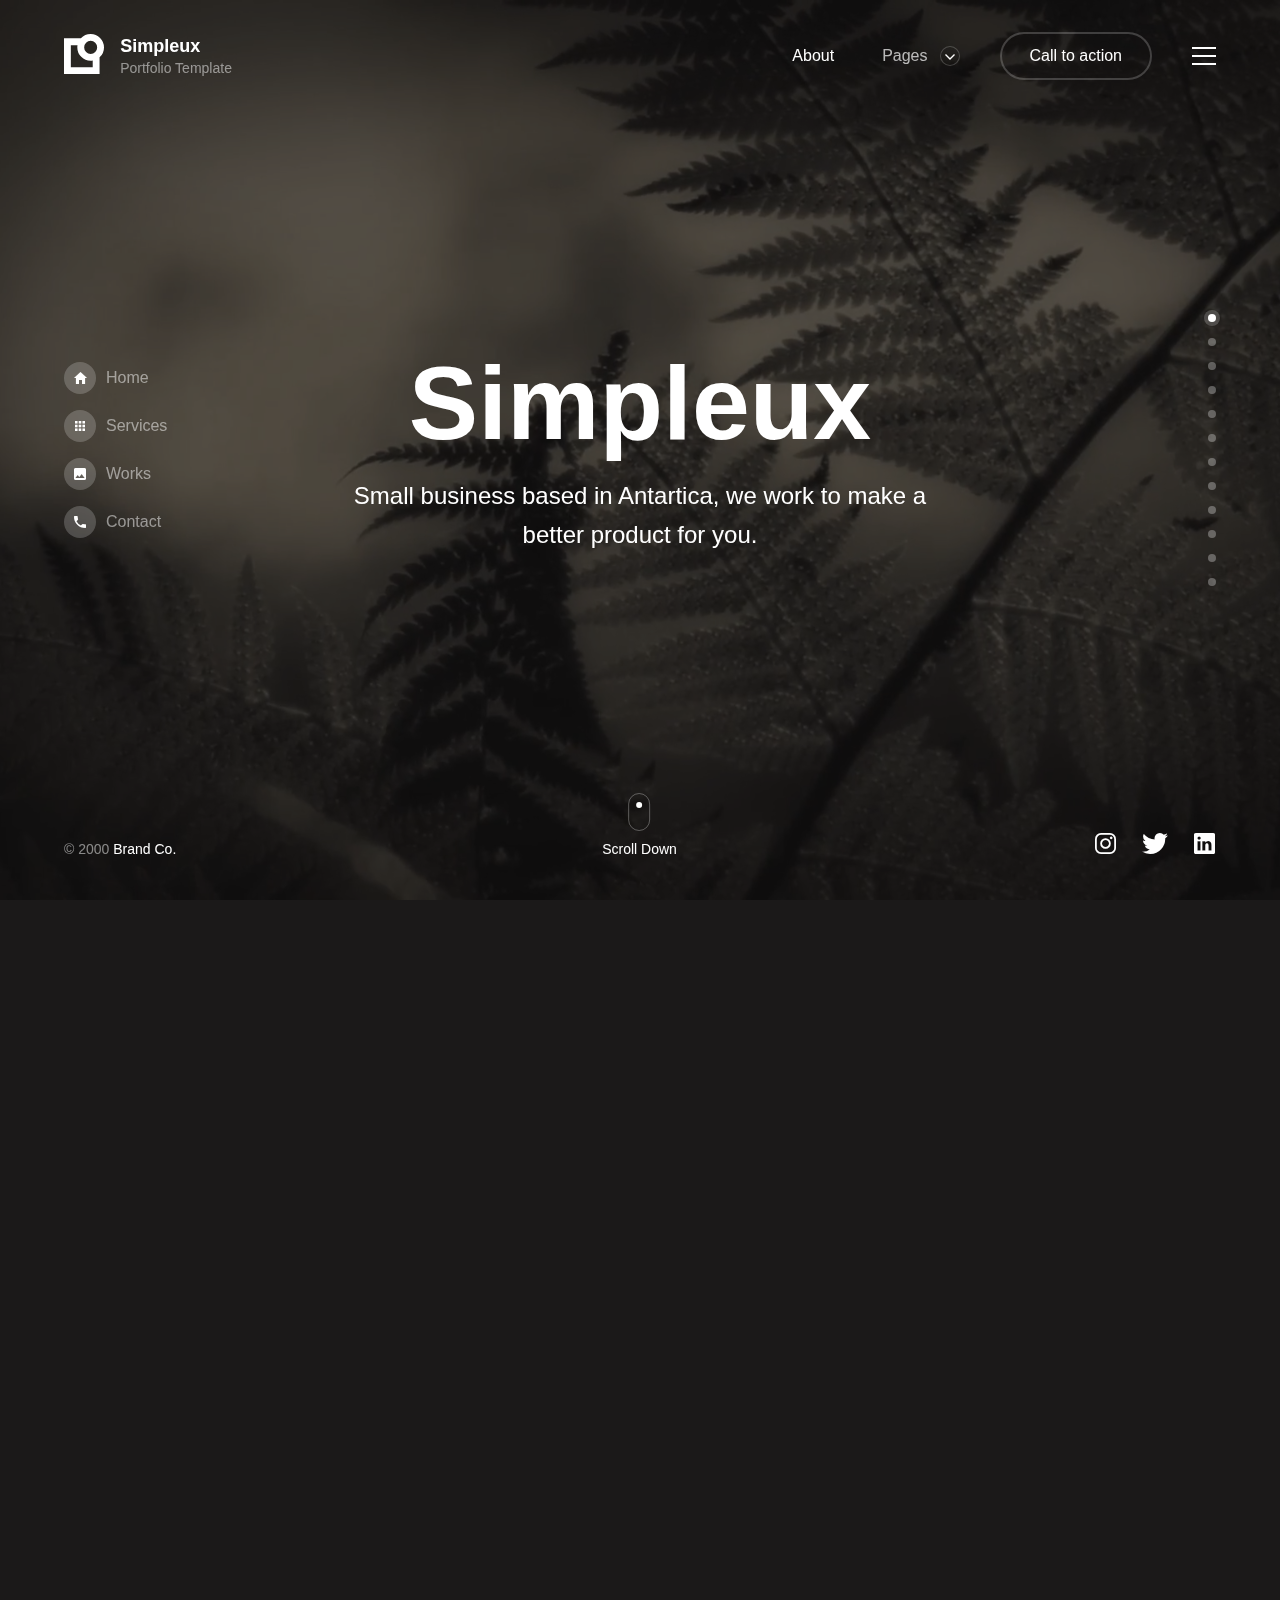
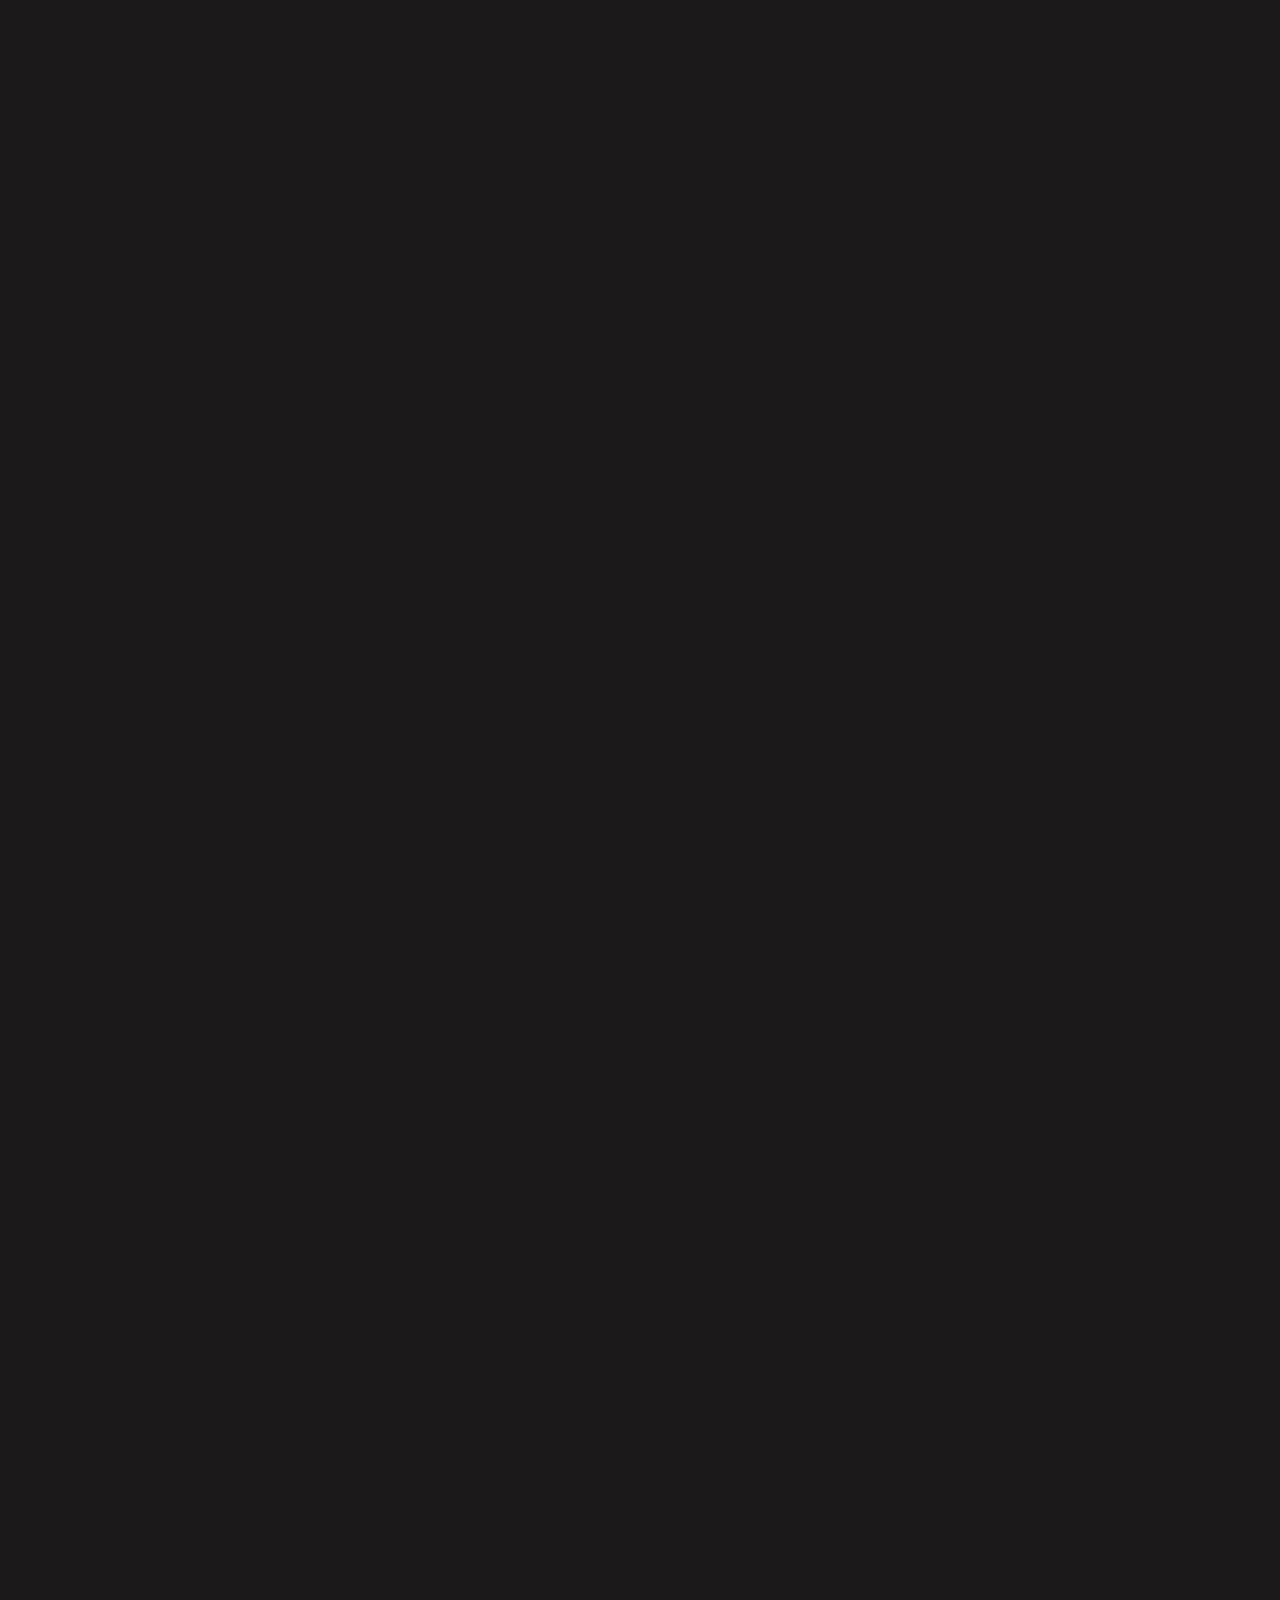
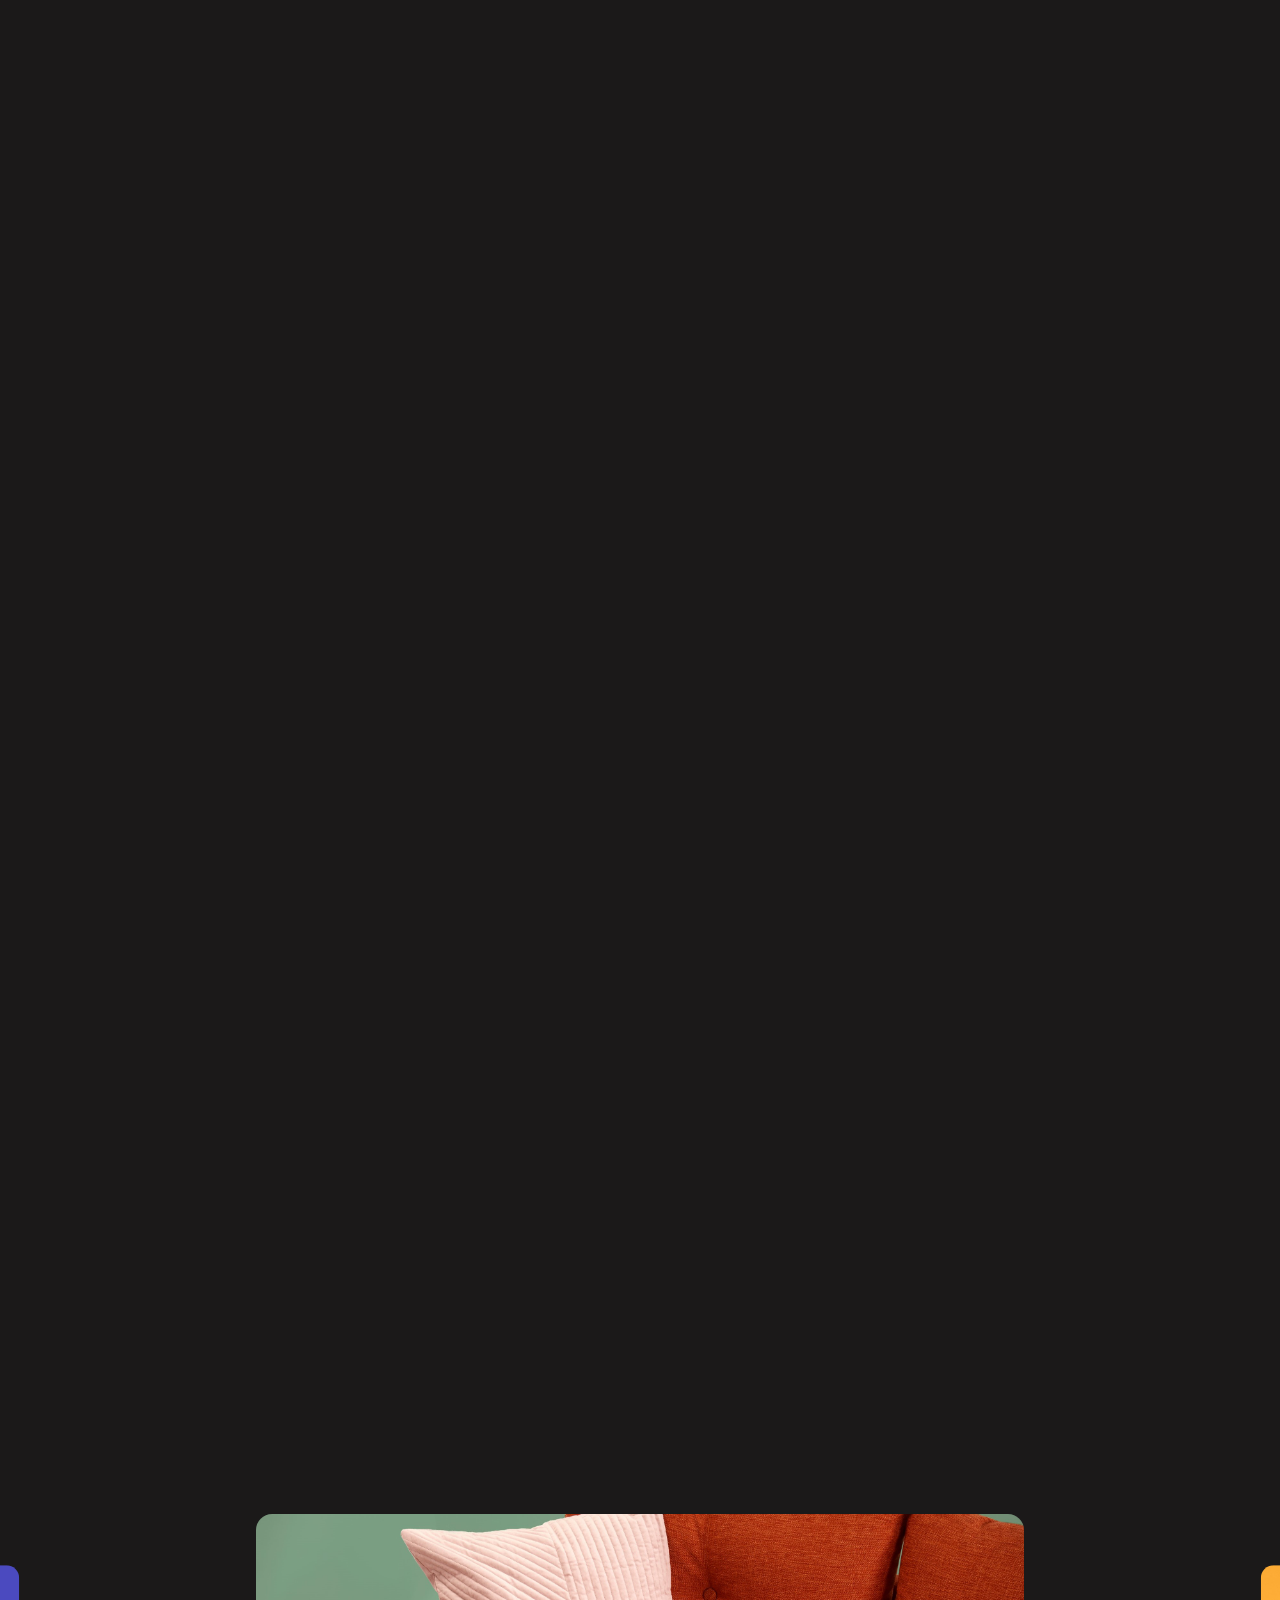
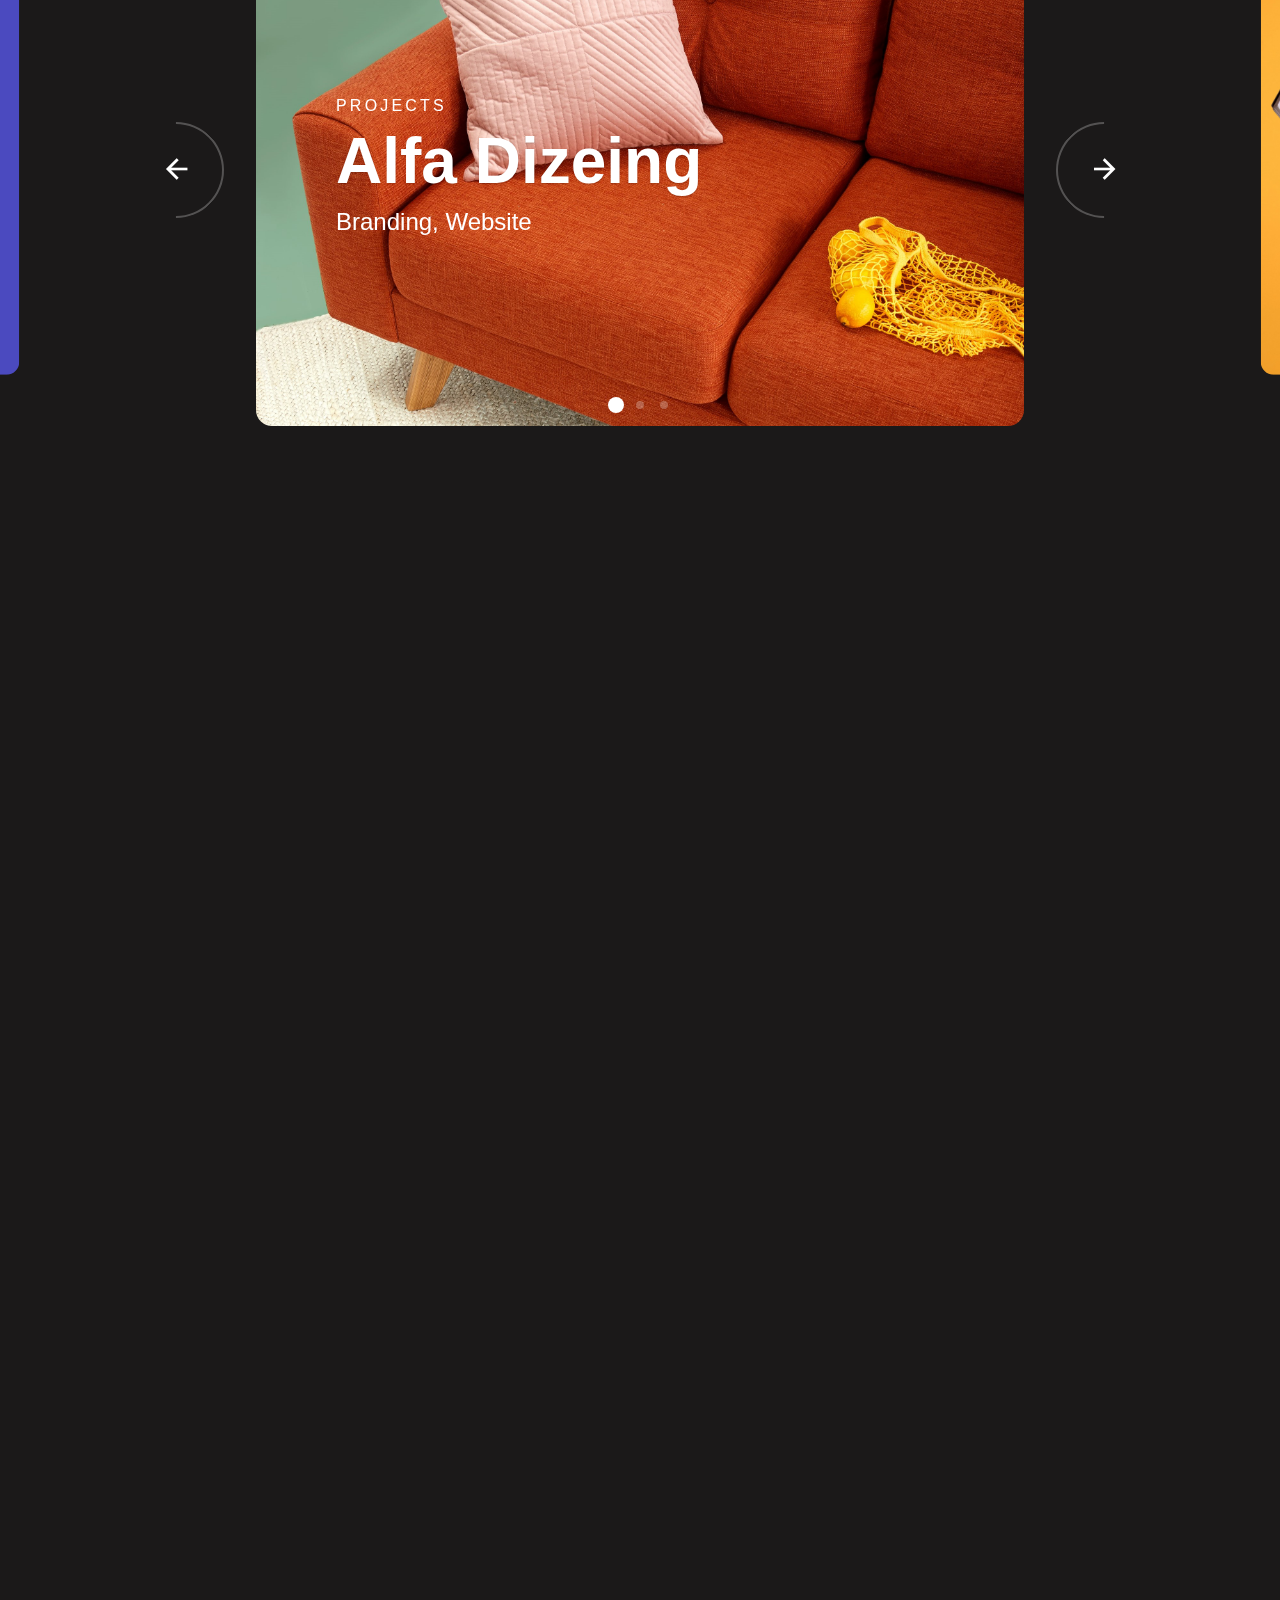
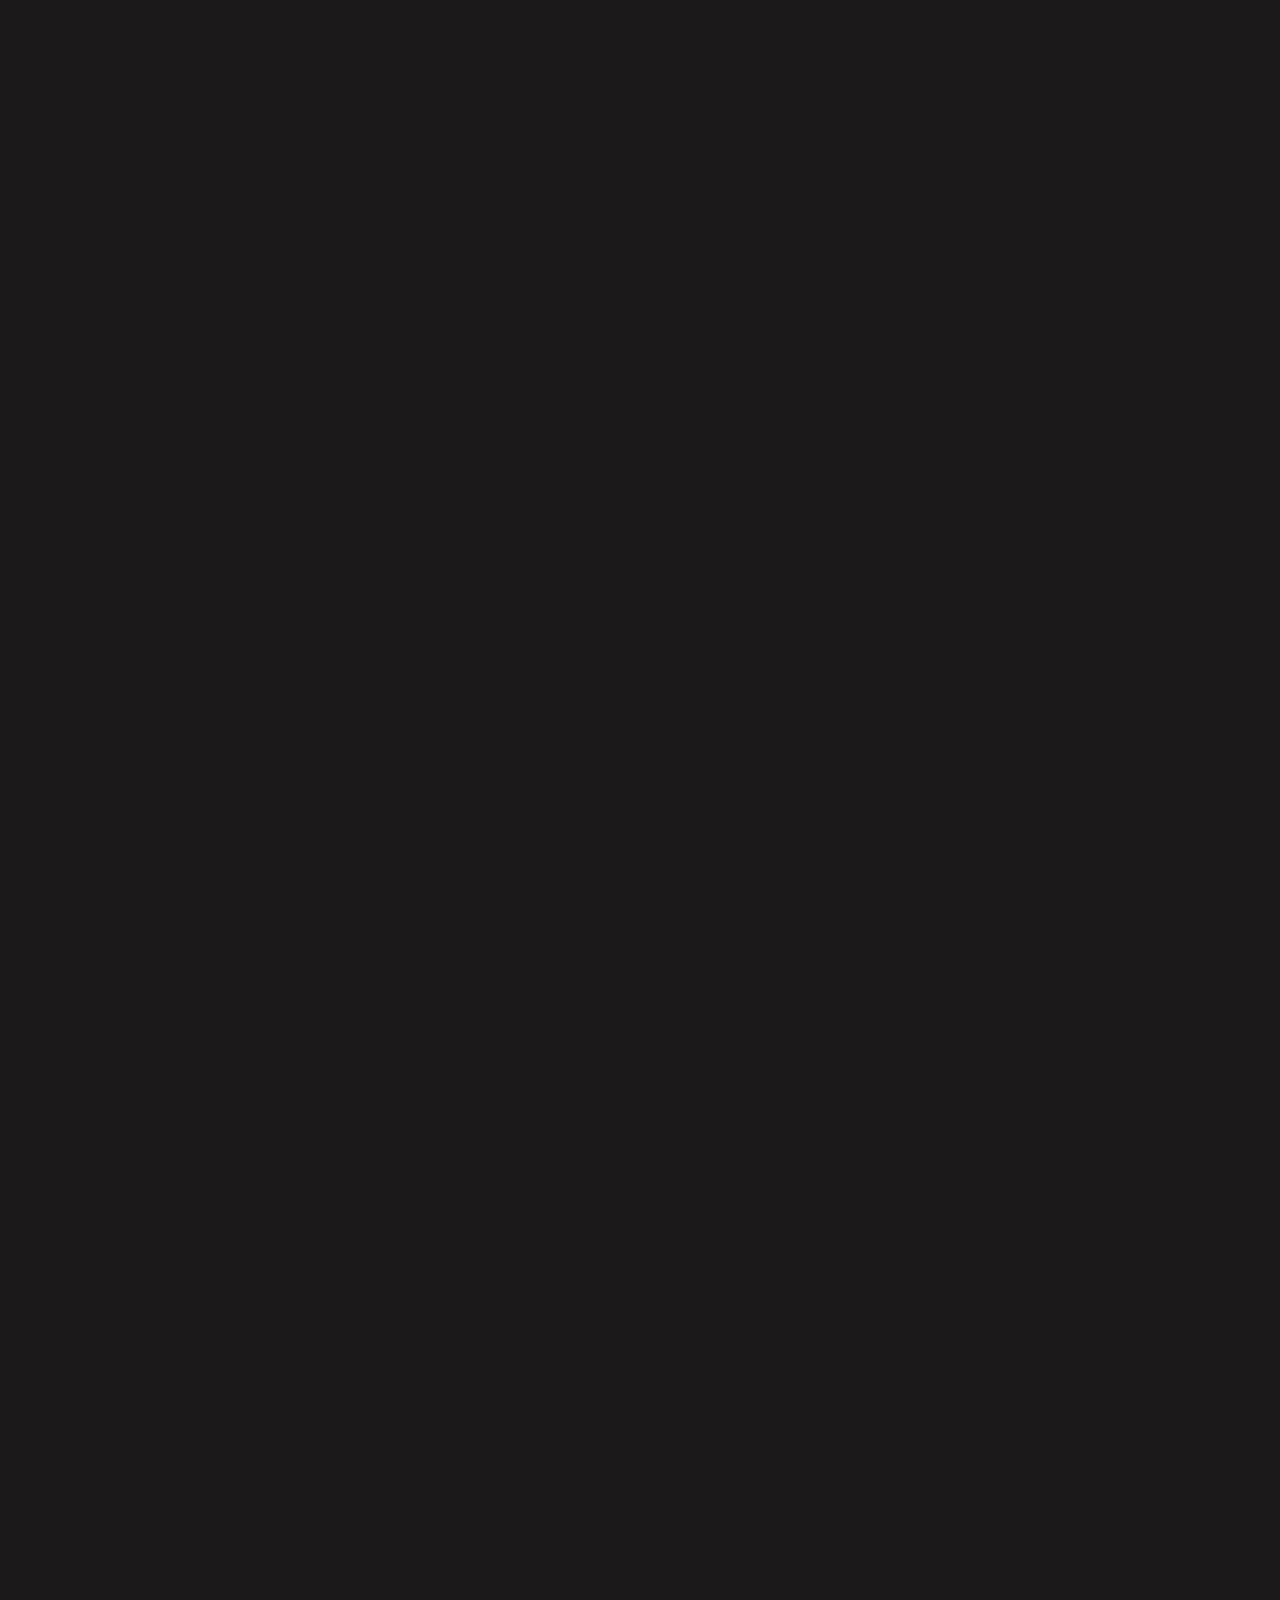
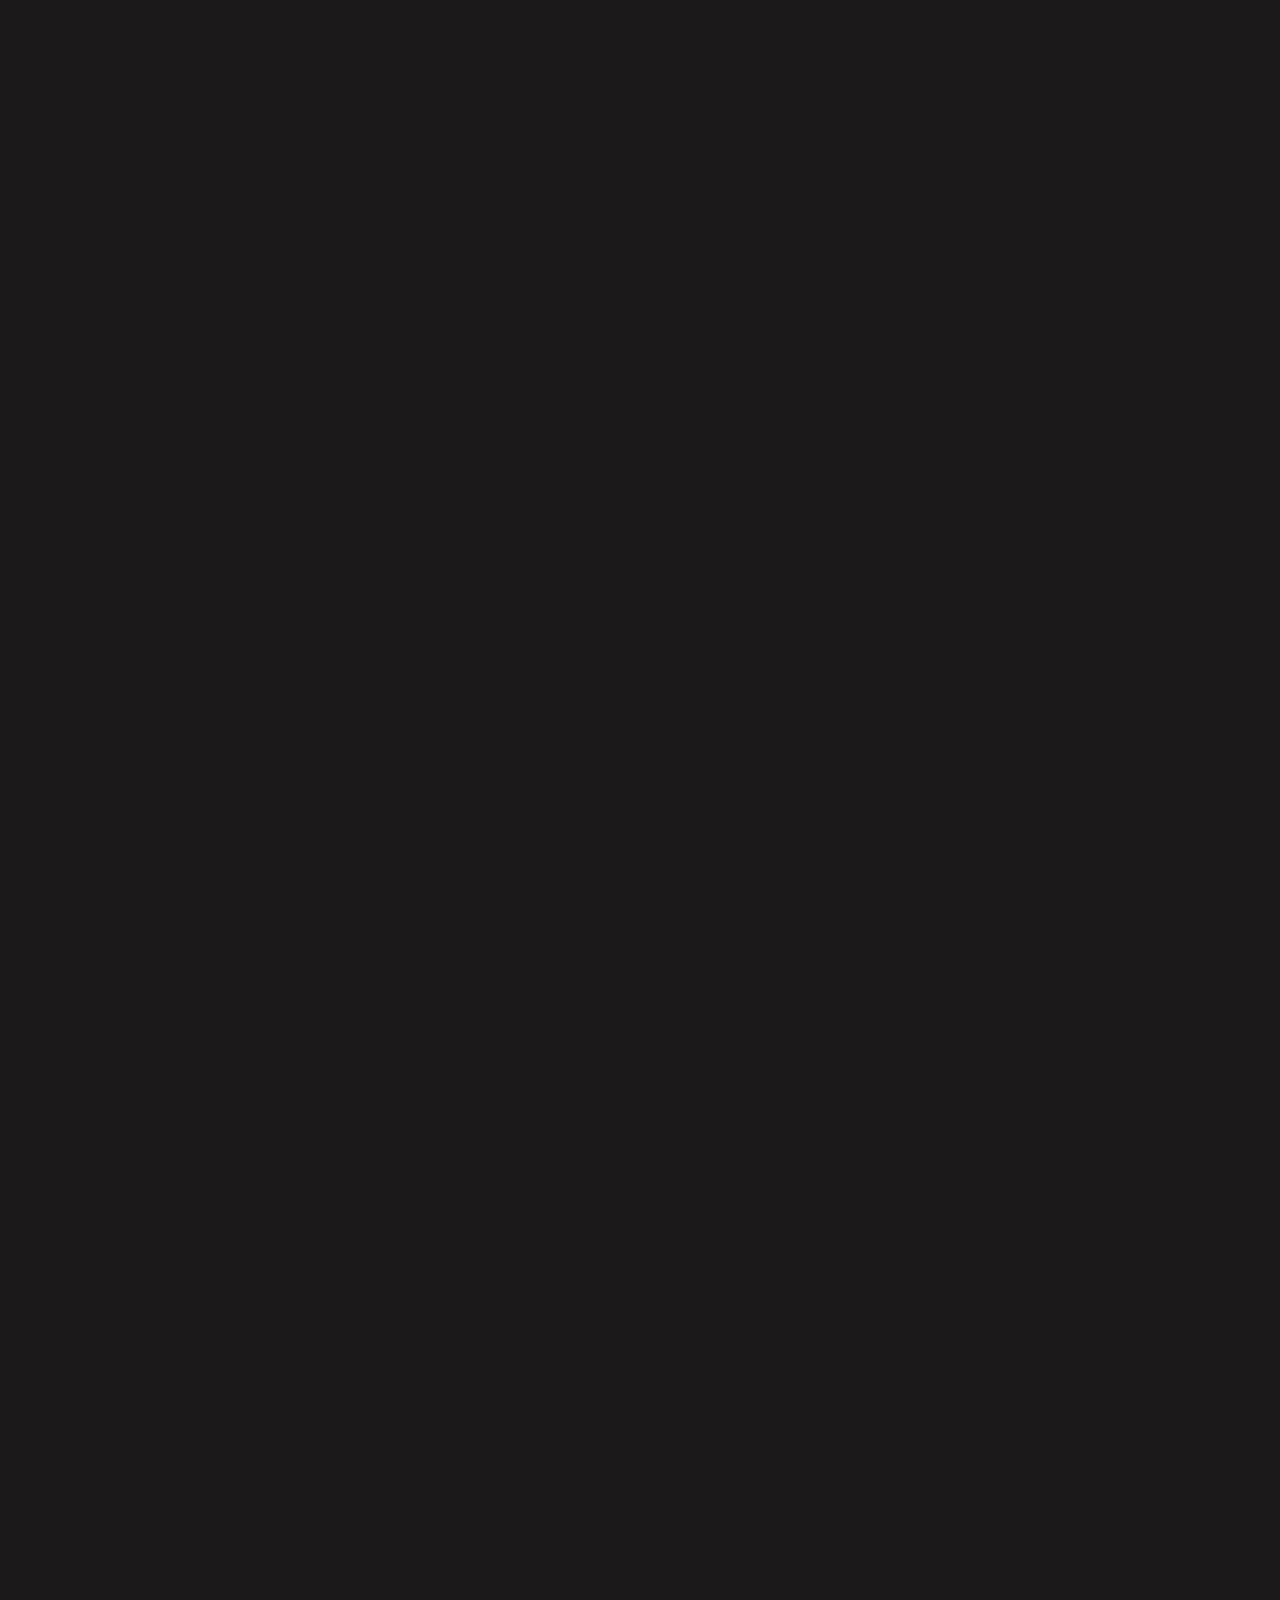
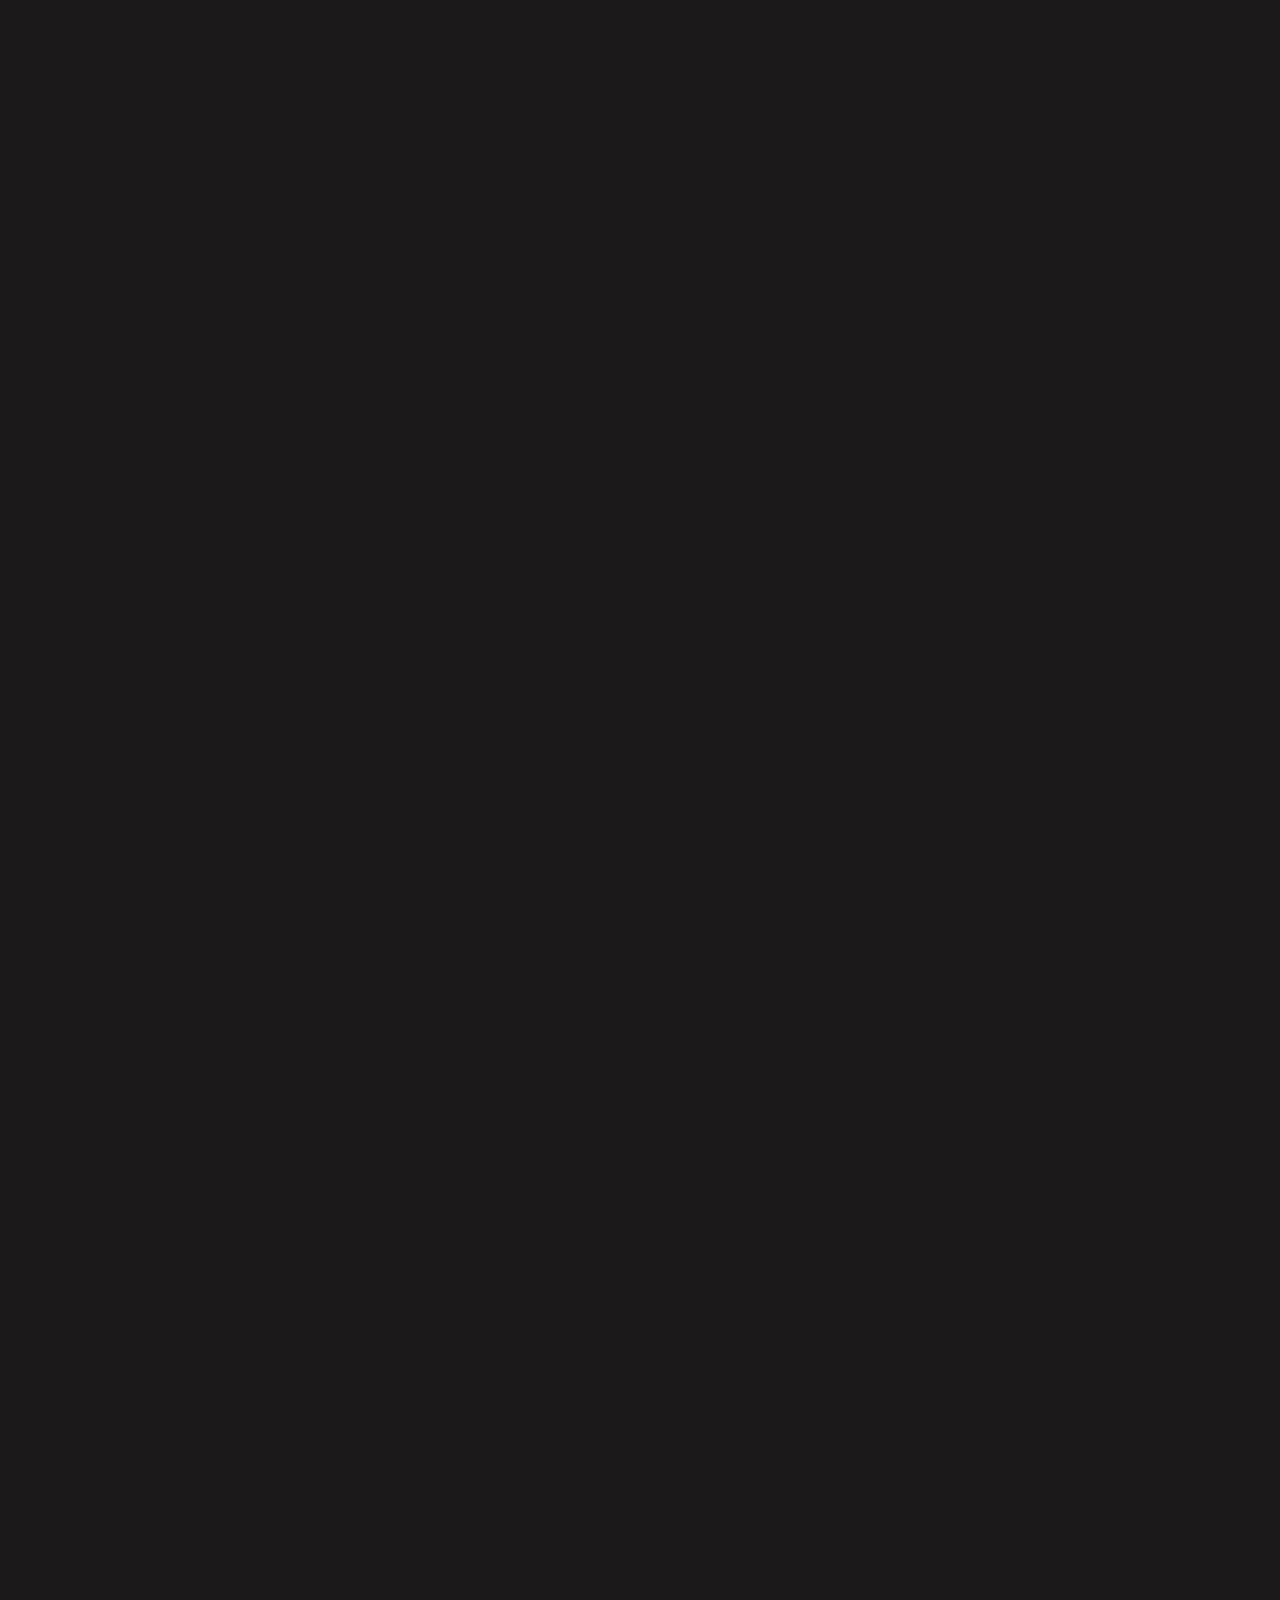
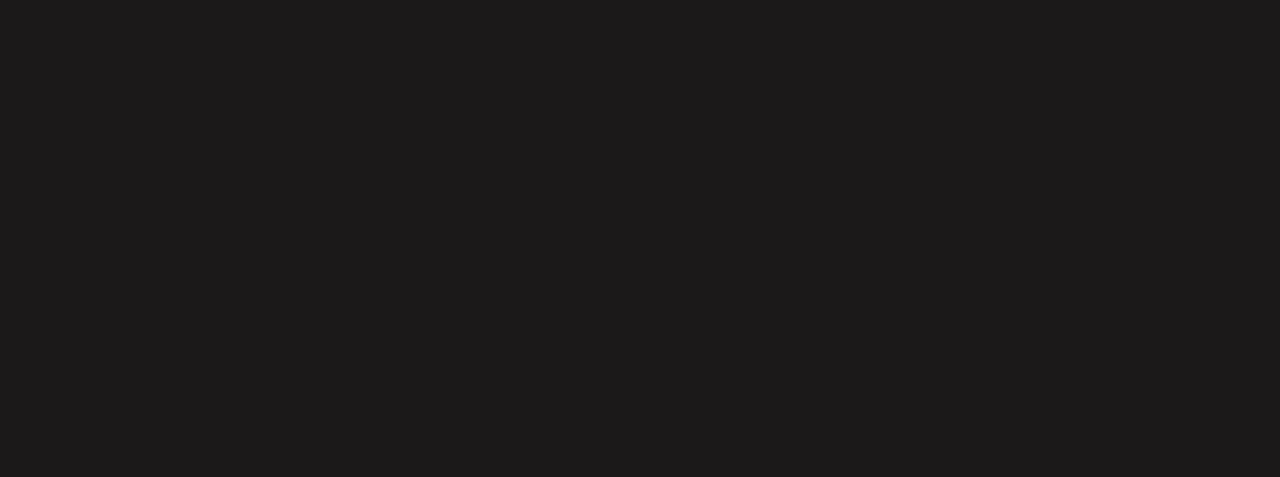
==== commit e1069bf1: "Update index.html" ====
--- a/index.html
+++ b/index.html
@@ -1,9 +1,9 @@
 <!doctype html>
 <!--
-Website By Miradontsoa / Highhay
-http://twitter.com/miradontsoa
-http://highhay.com
-contact at highhay dot com
+website: Simpleux 
+category: creative buiseness website
+Developer: Shahriar Sajeeb 
+Development time: 09/04/21
 -->
 <html class="no-js smooth-scroll" lang="en">
 
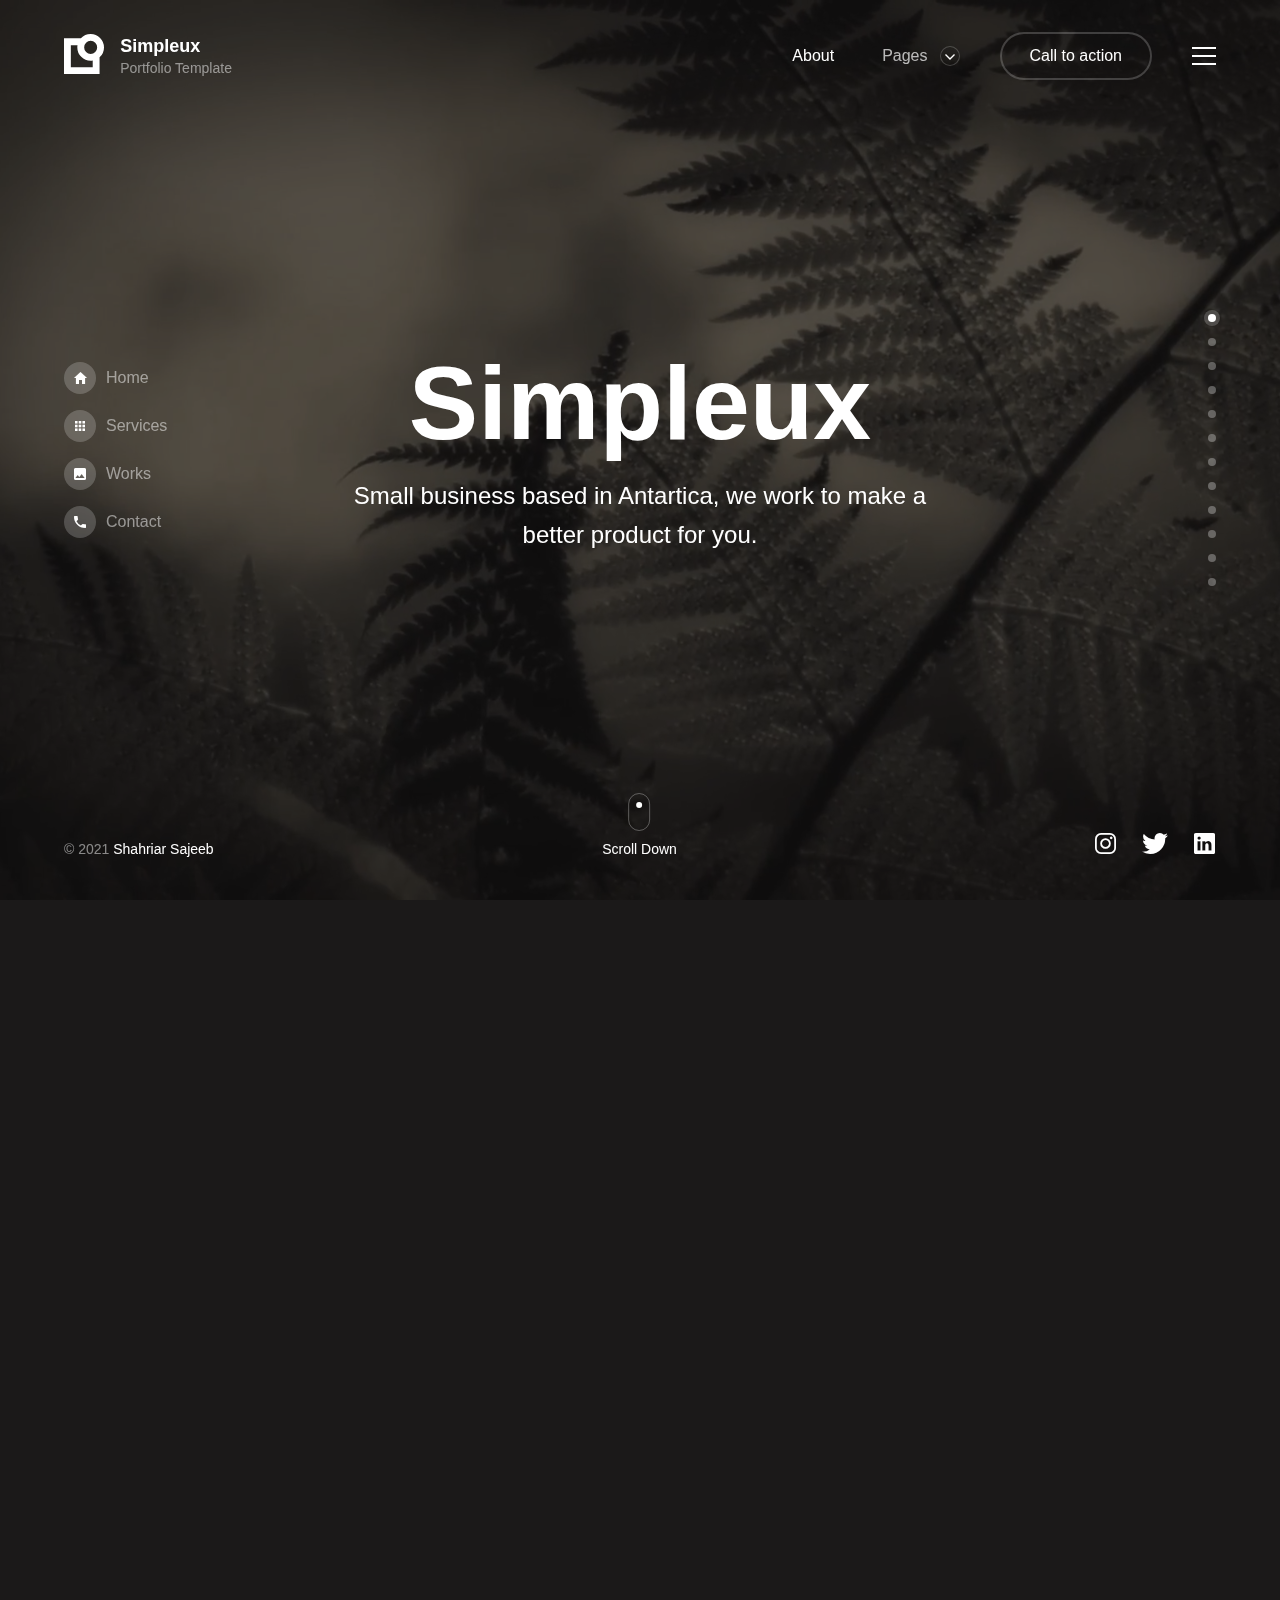
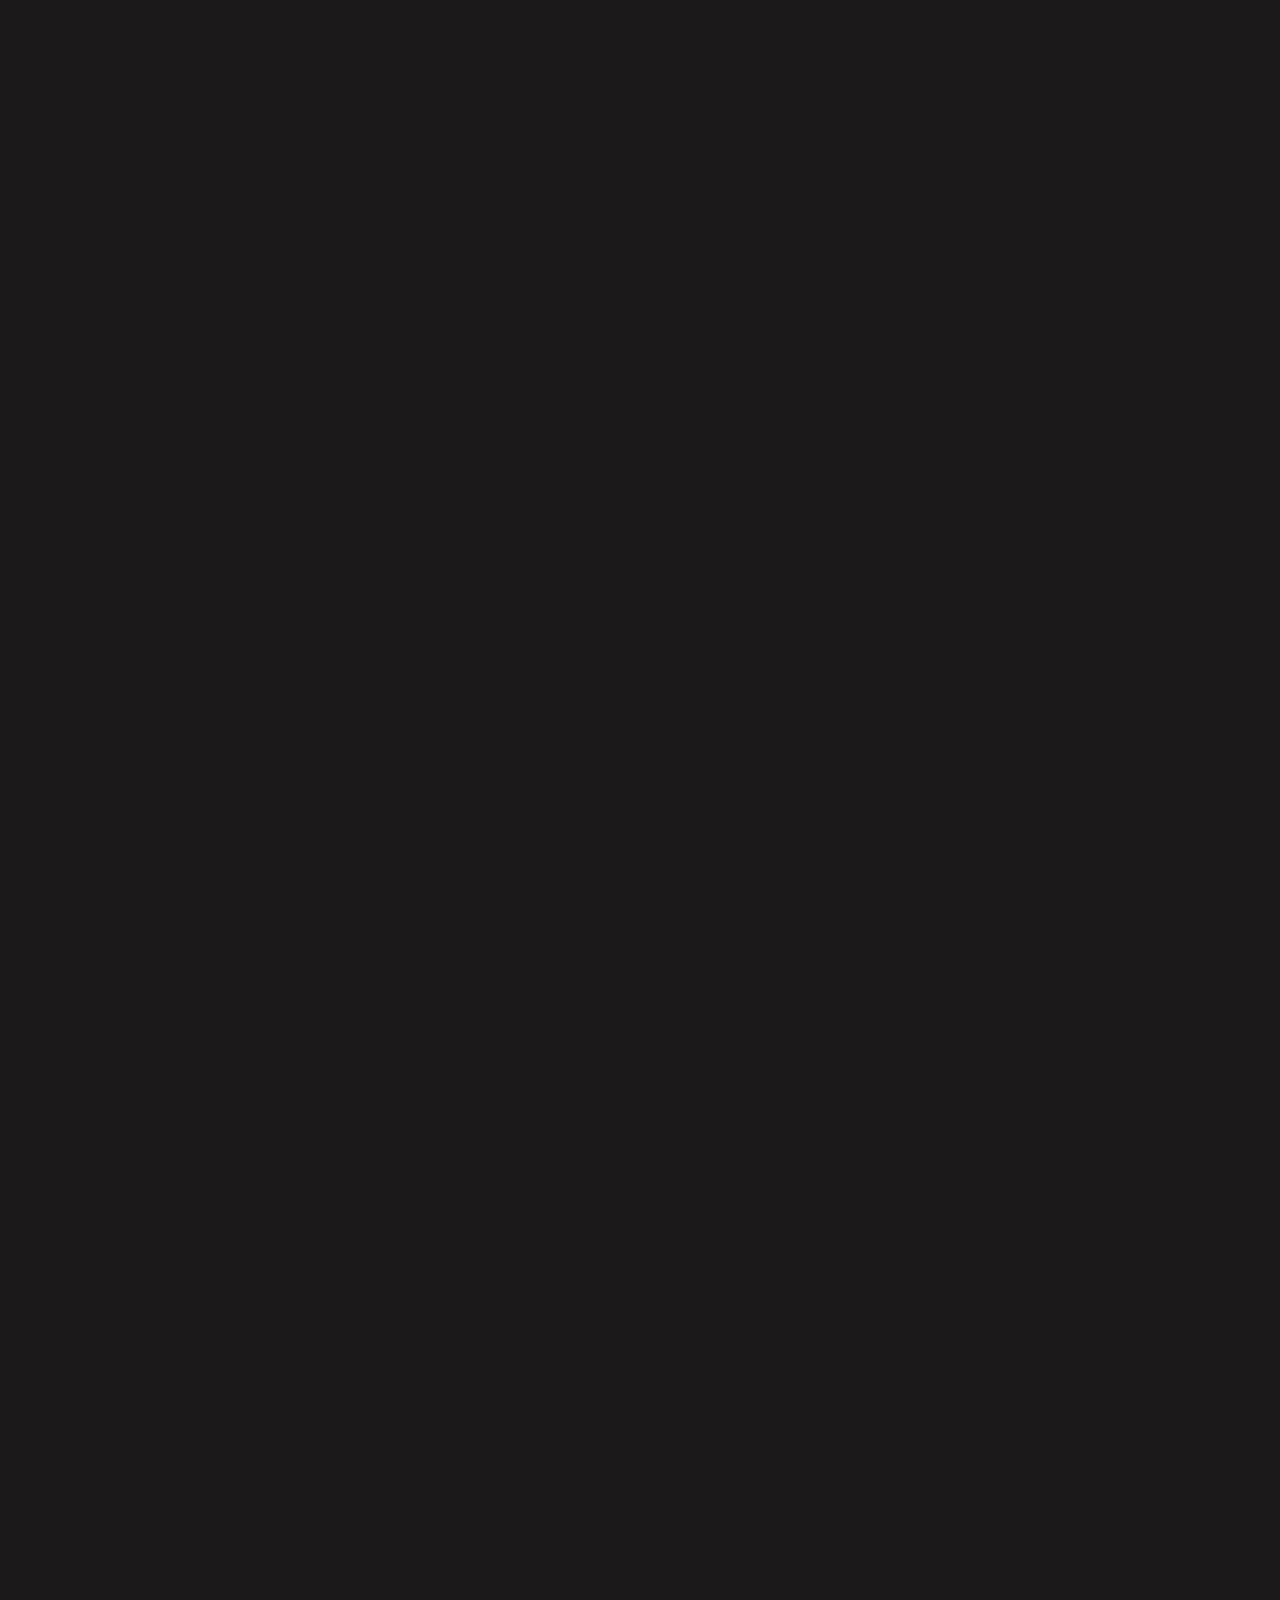
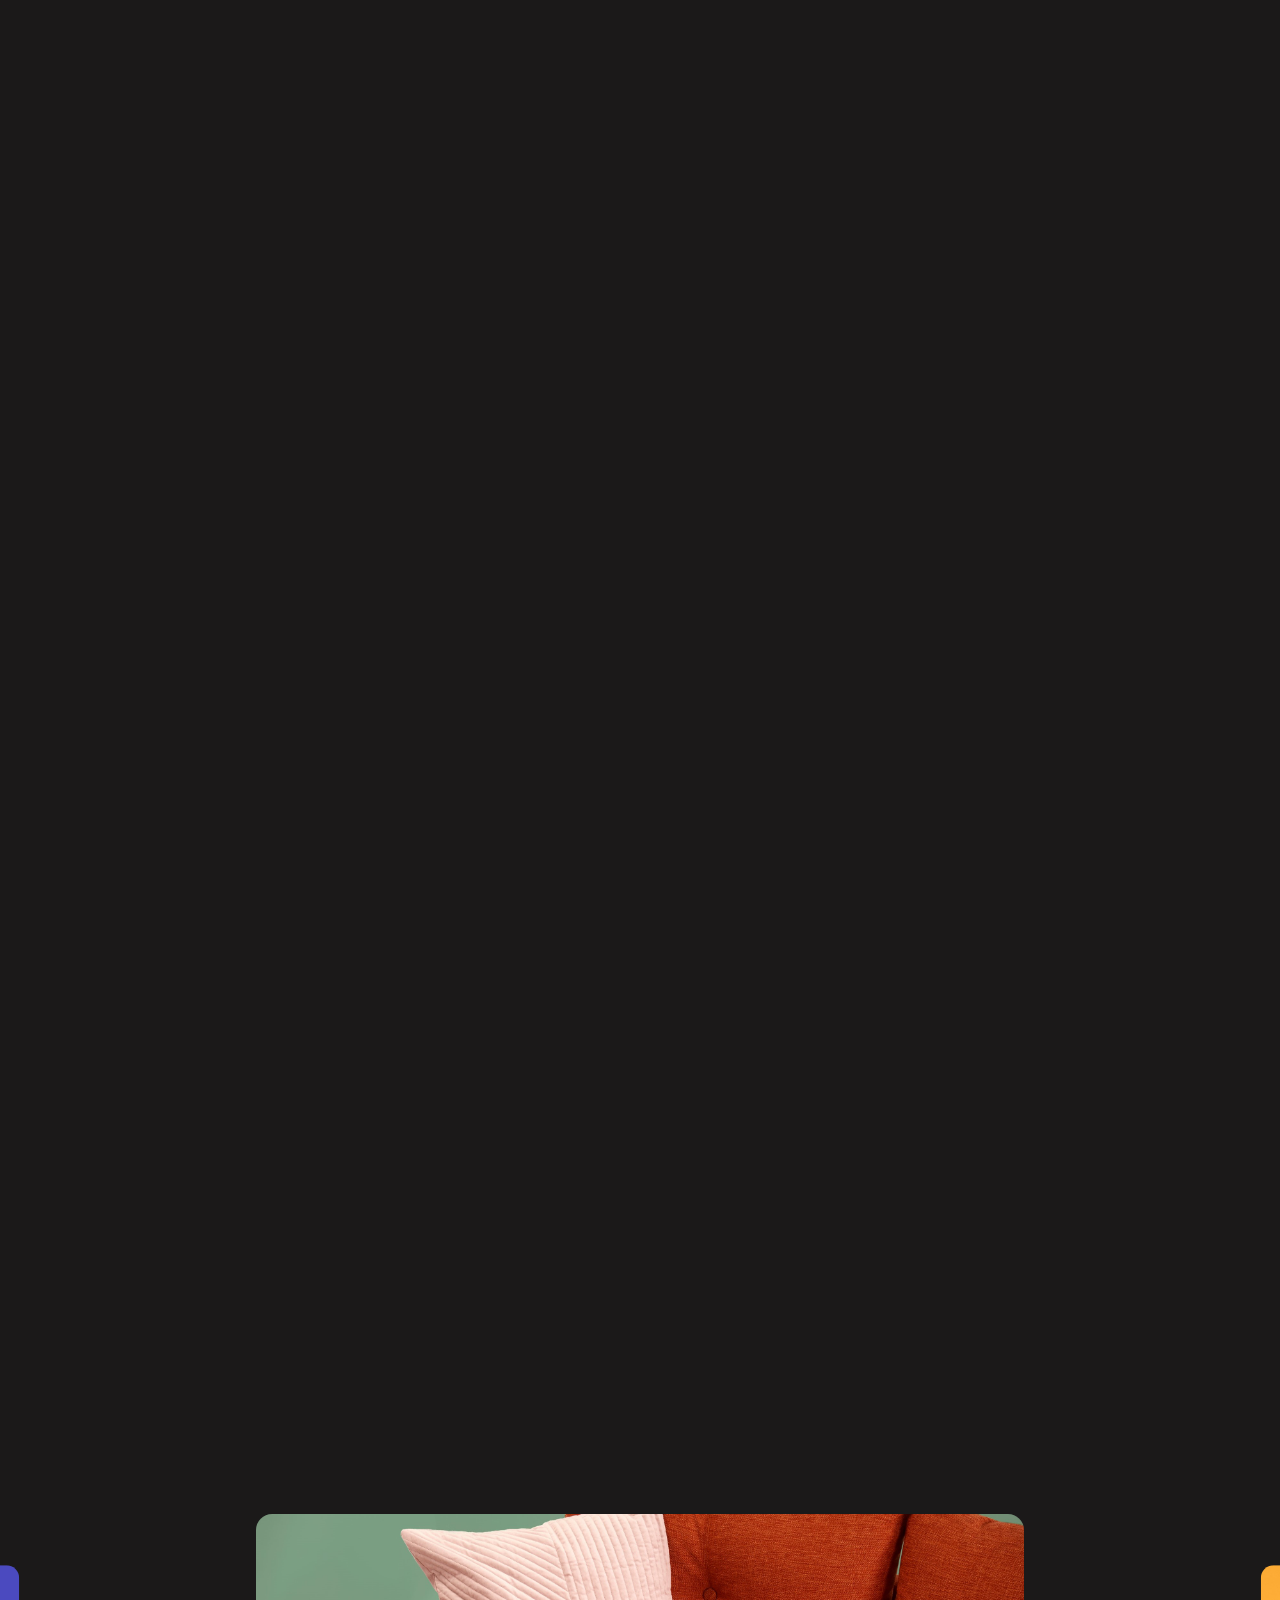
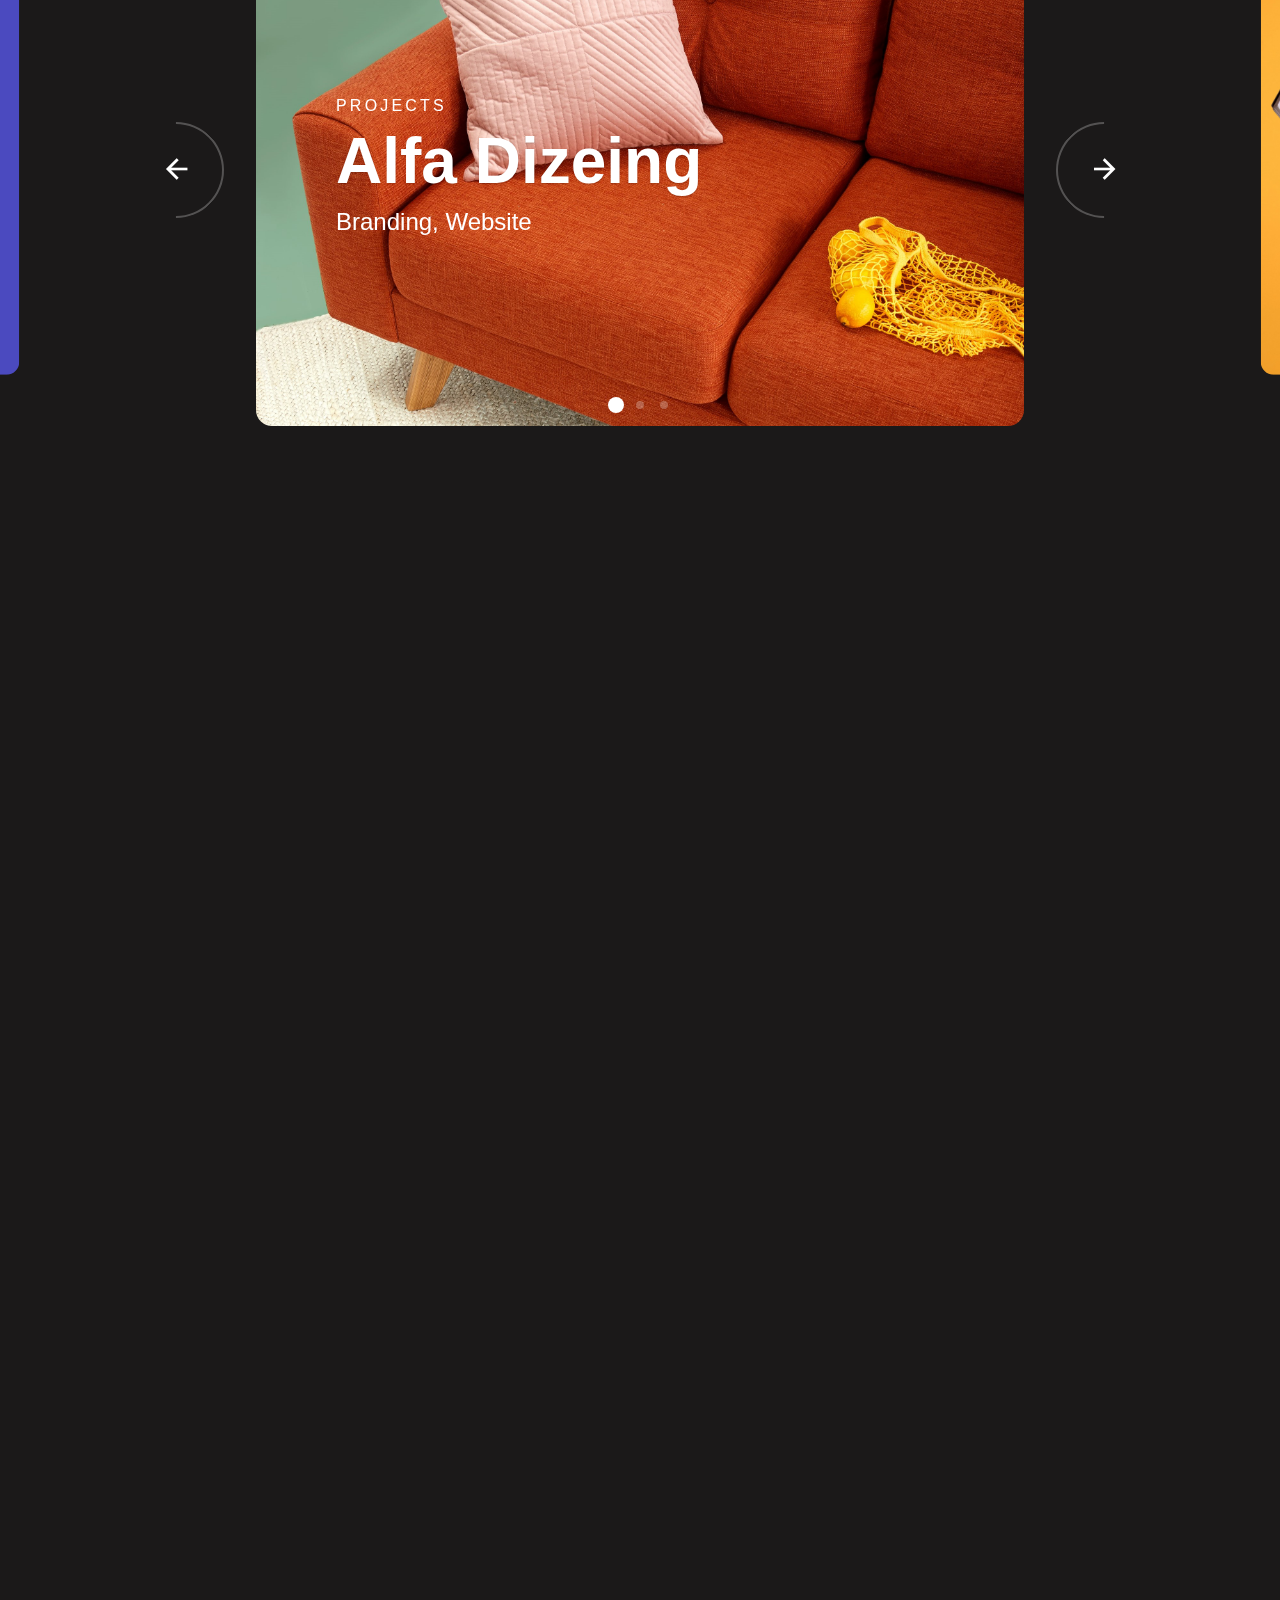
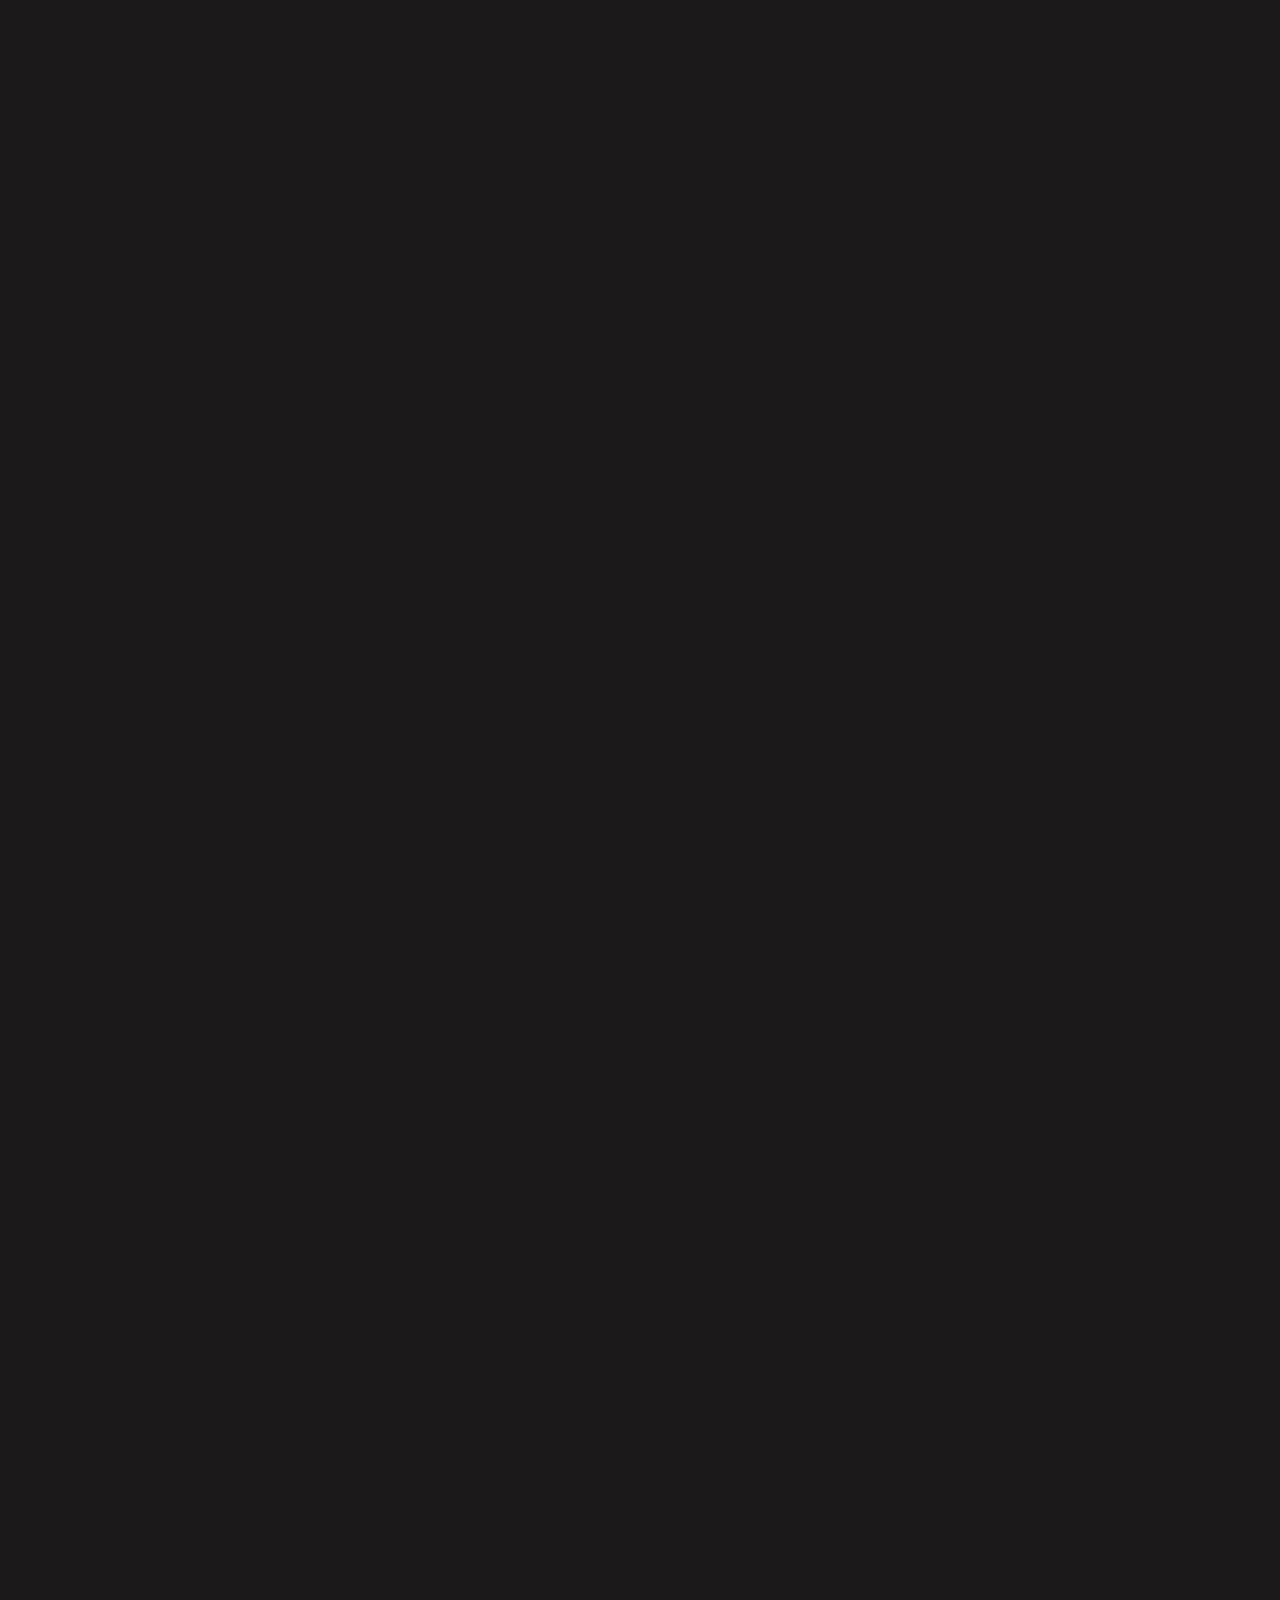
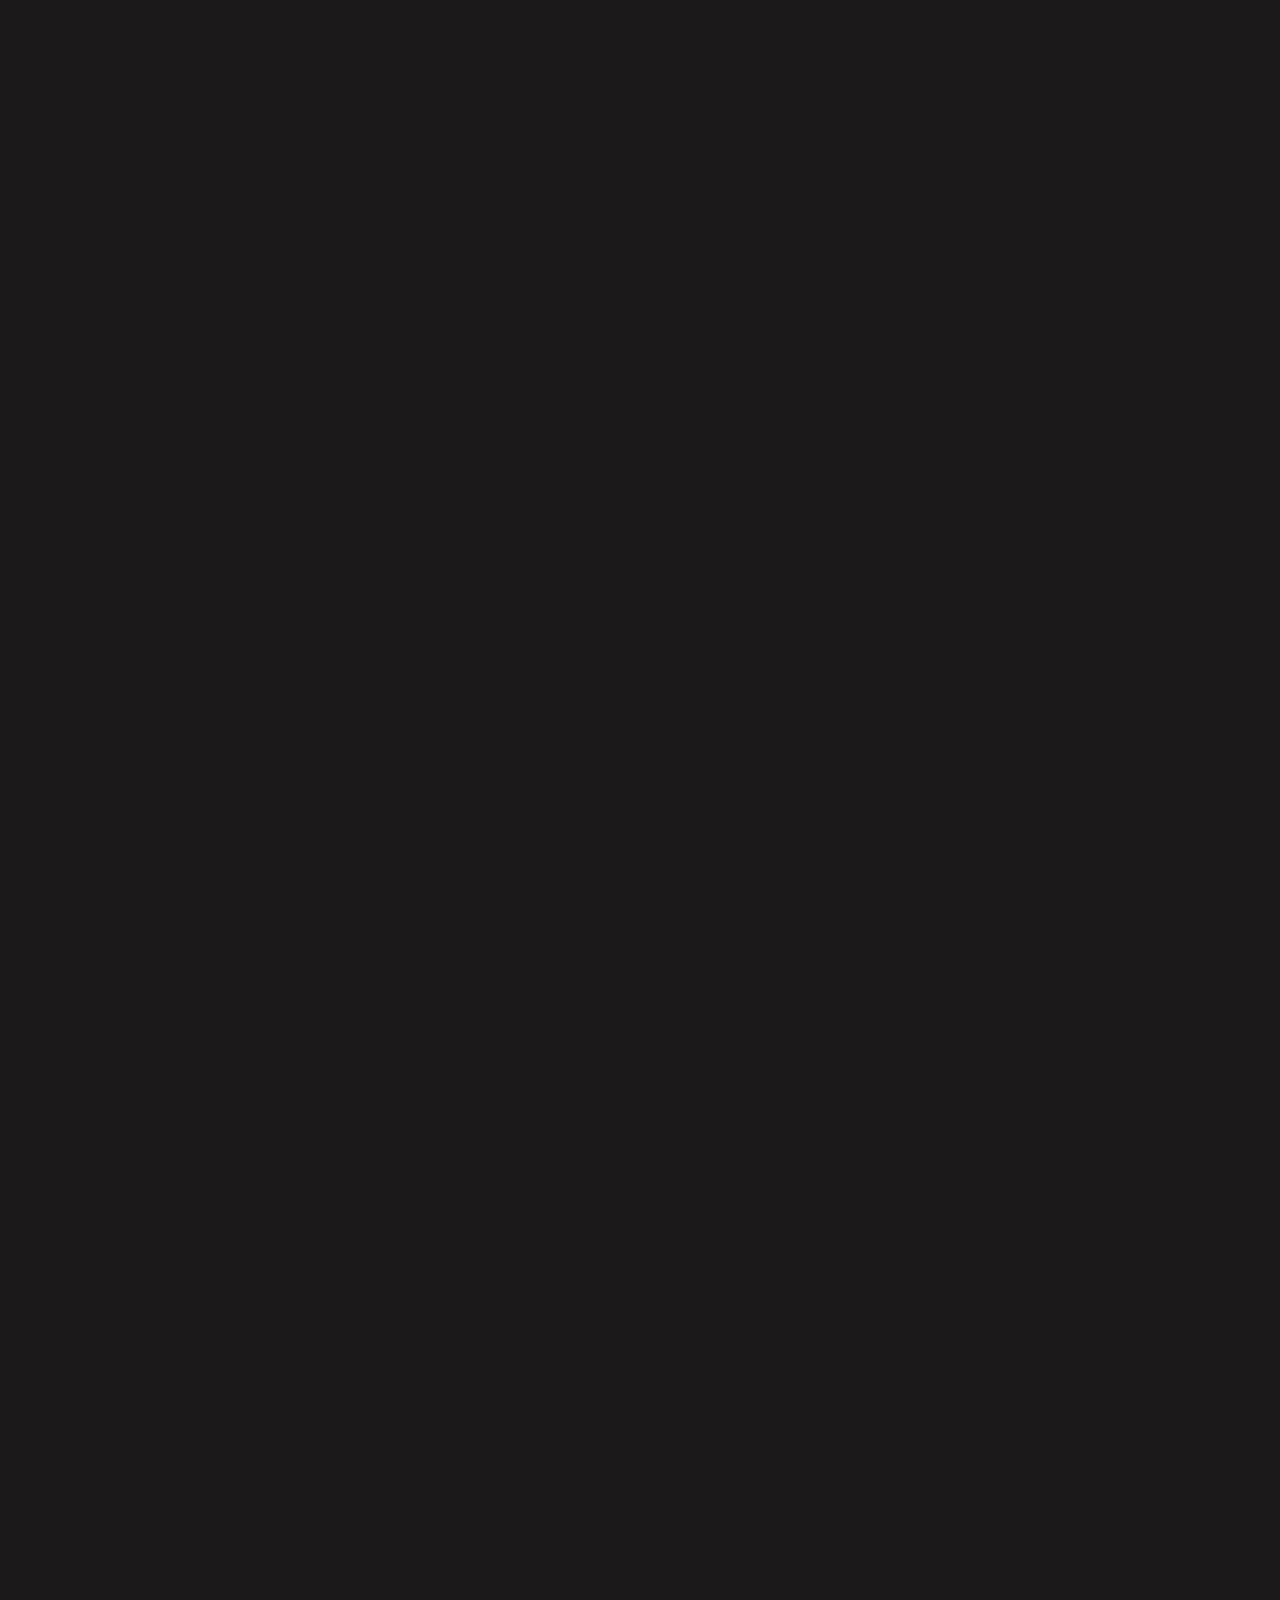
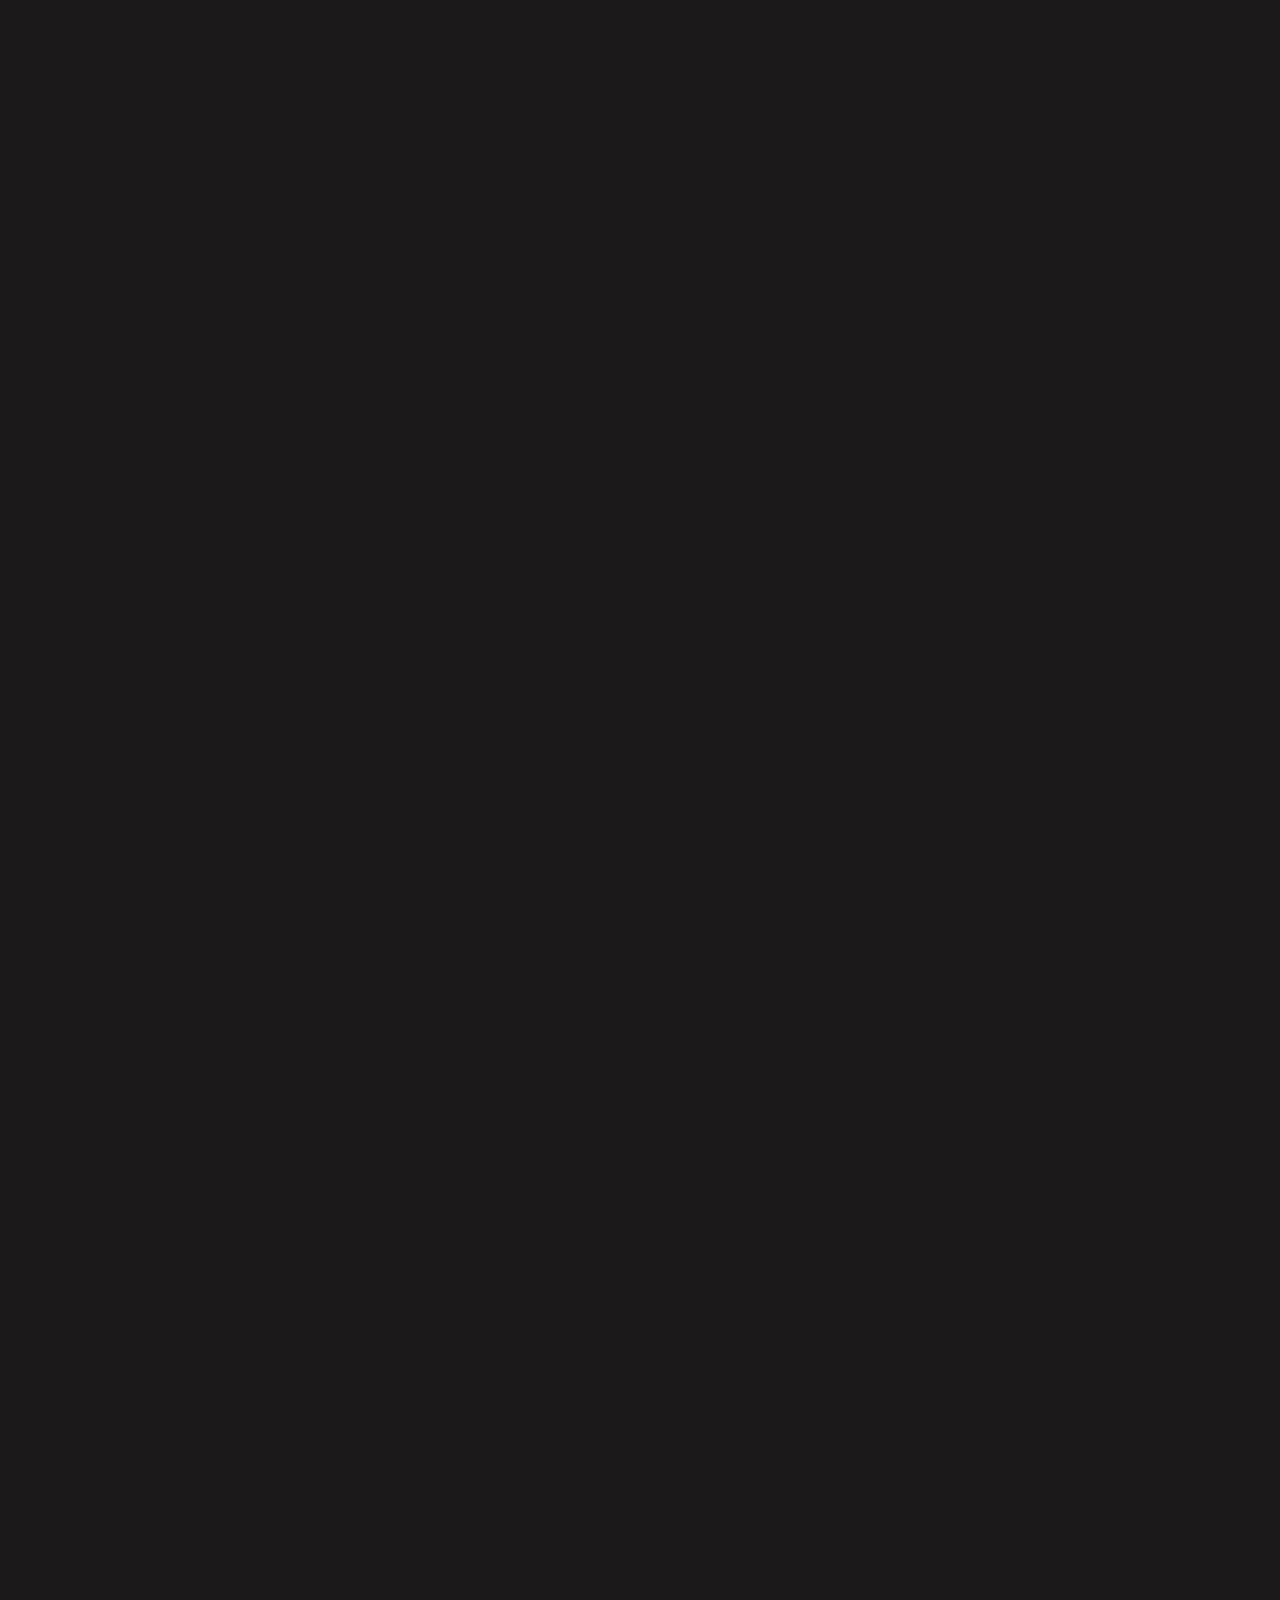
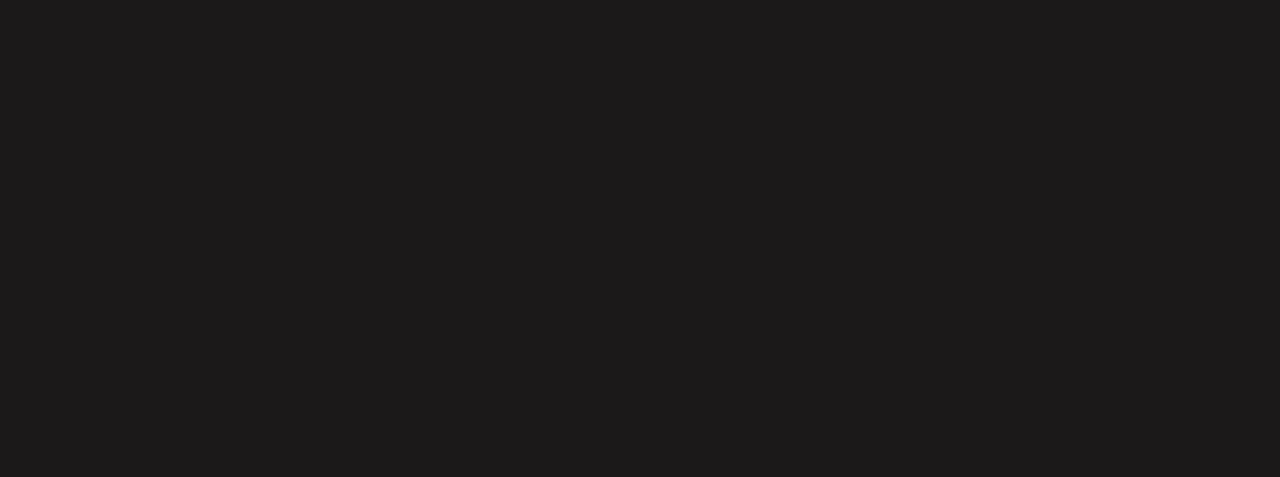
==== commit e7cb4eca: "Update index.html" ====
--- a/index.html
+++ b/index.html
@@ -1493,7 +1493,7 @@
     <footer id="site-footer" class="footer-page ">
         <!-- Left content -->
         <div class="footer-left">
-            <p class="note text-sm">&copy; 2000 <a href="http://highhay.com"><span class="marked">Brand Co.</span></a>
+            <p class="note text-sm">&copy; 2021 <a href="https://shahriarsajeeb.github.io/programmer-shahriar-sajeeb/"><span class="marked">Shahriar Sajeeb</span></a>
             </p>
         </div>
         <!-- Right content -->
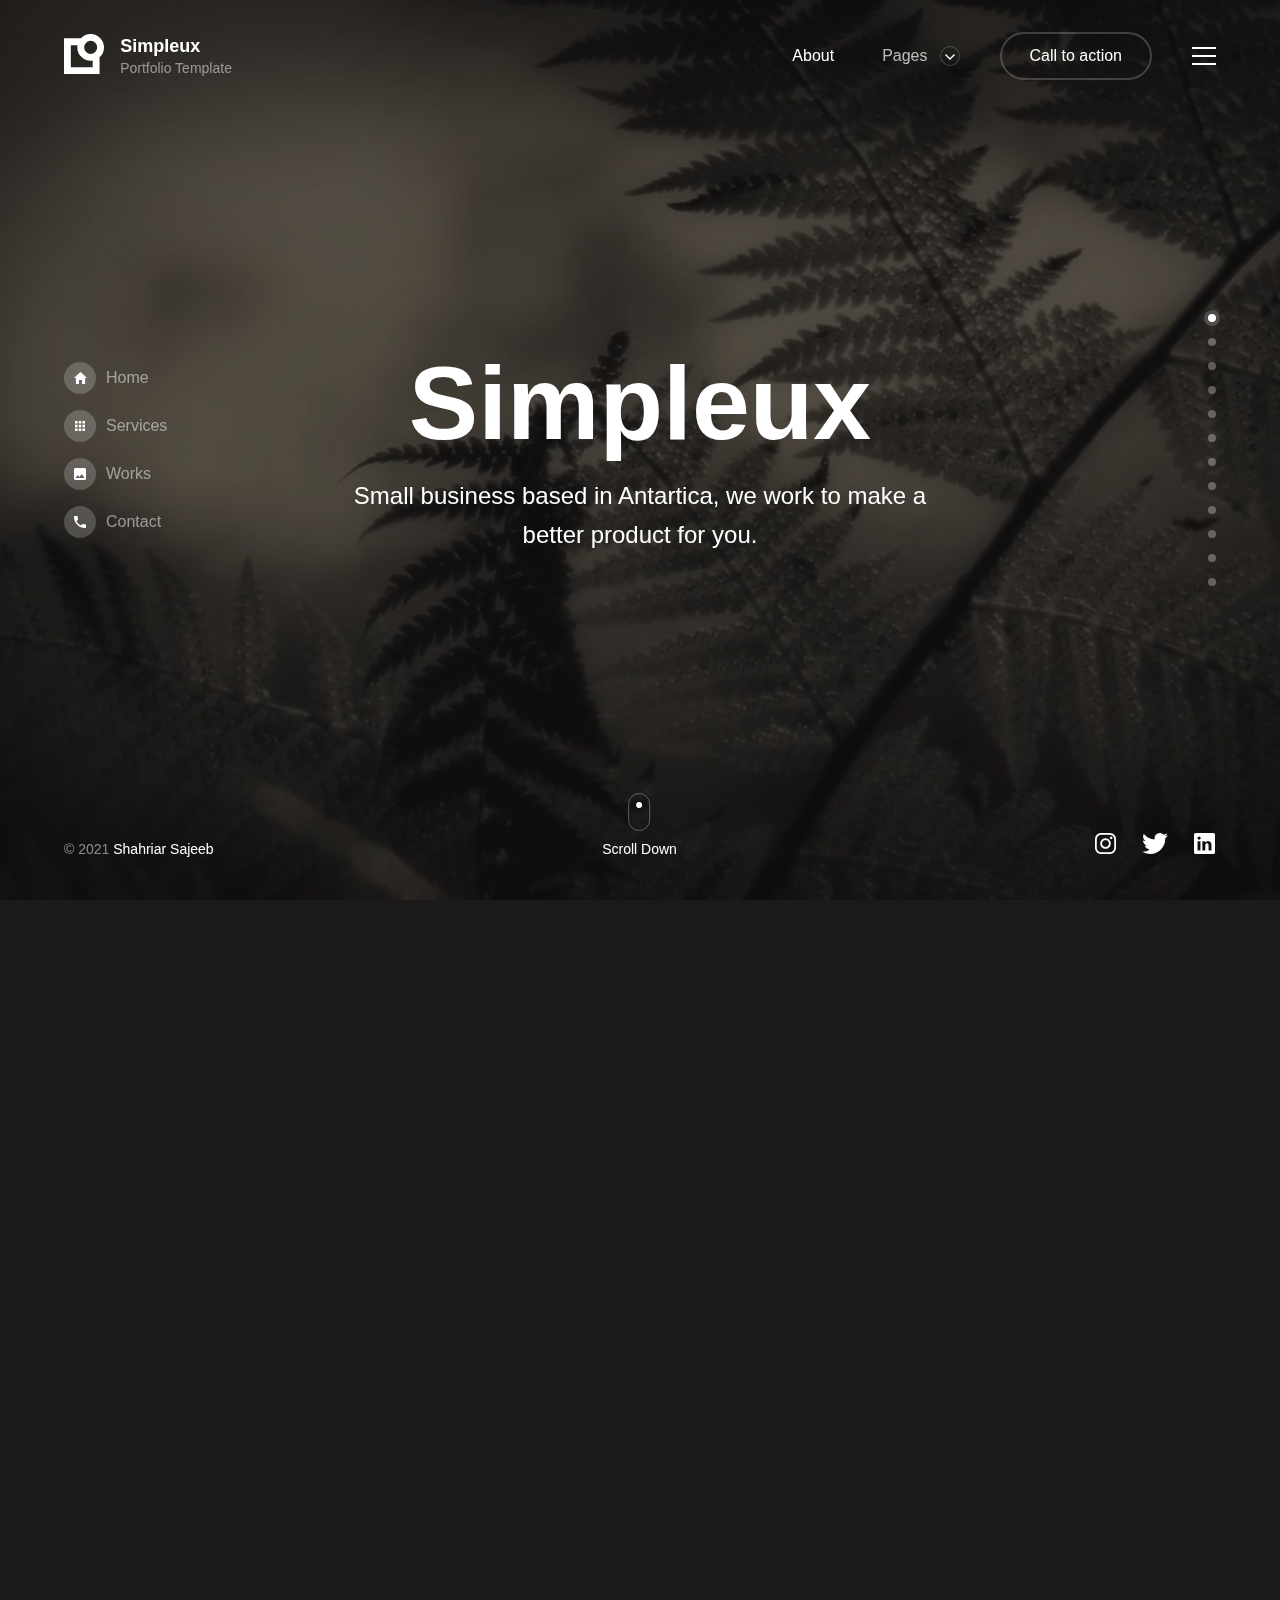
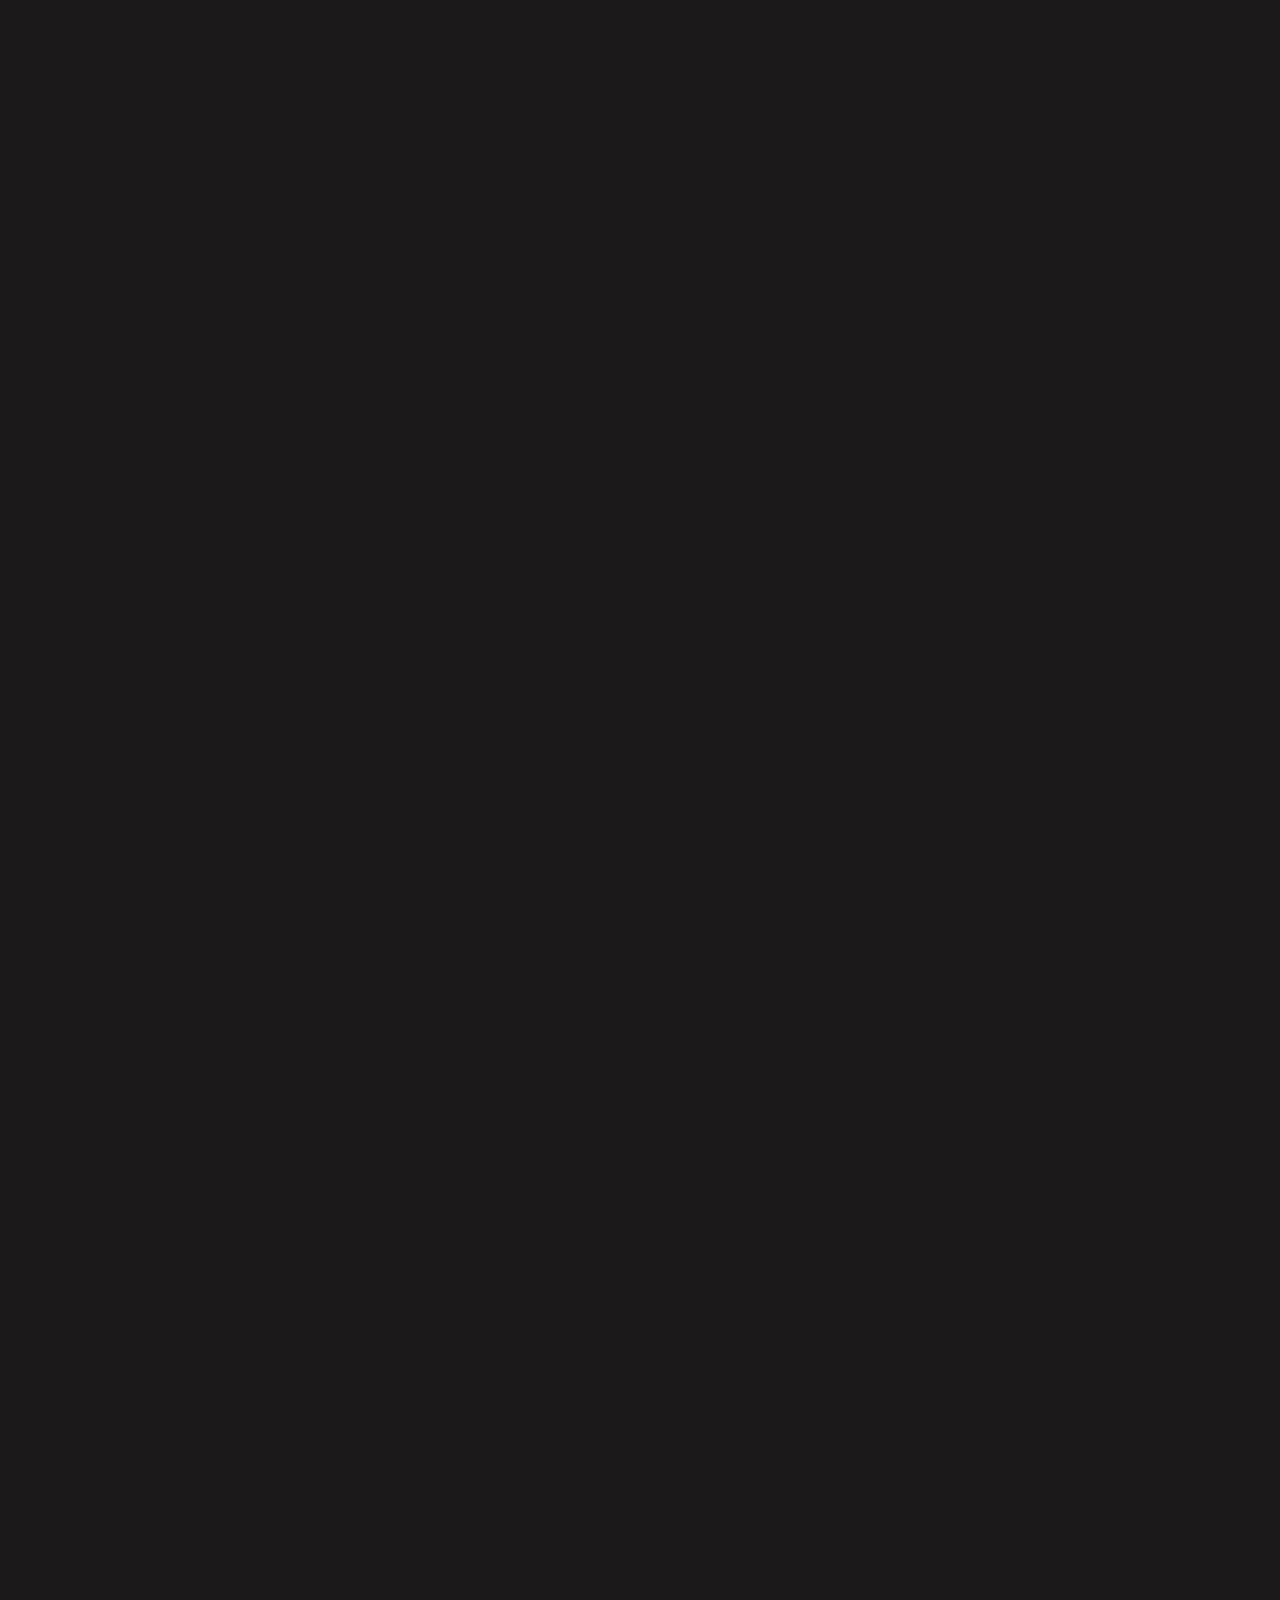
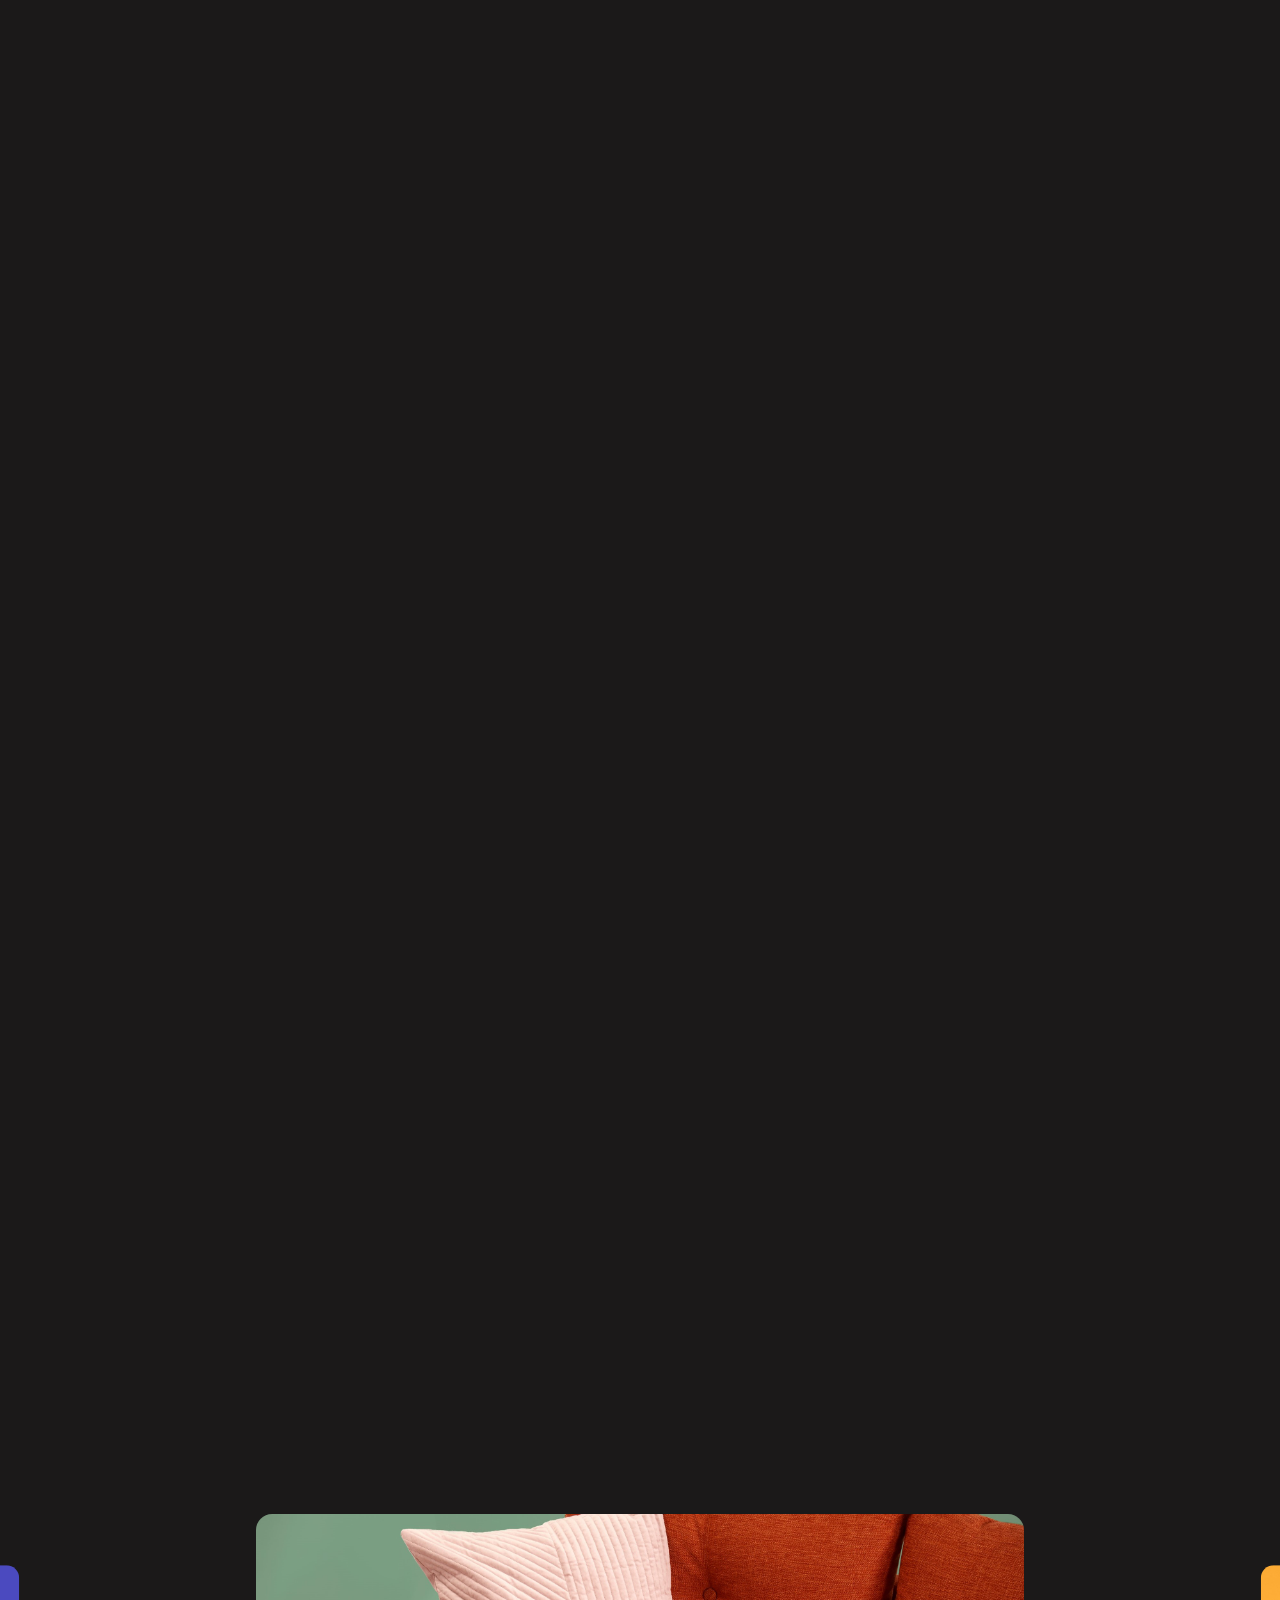
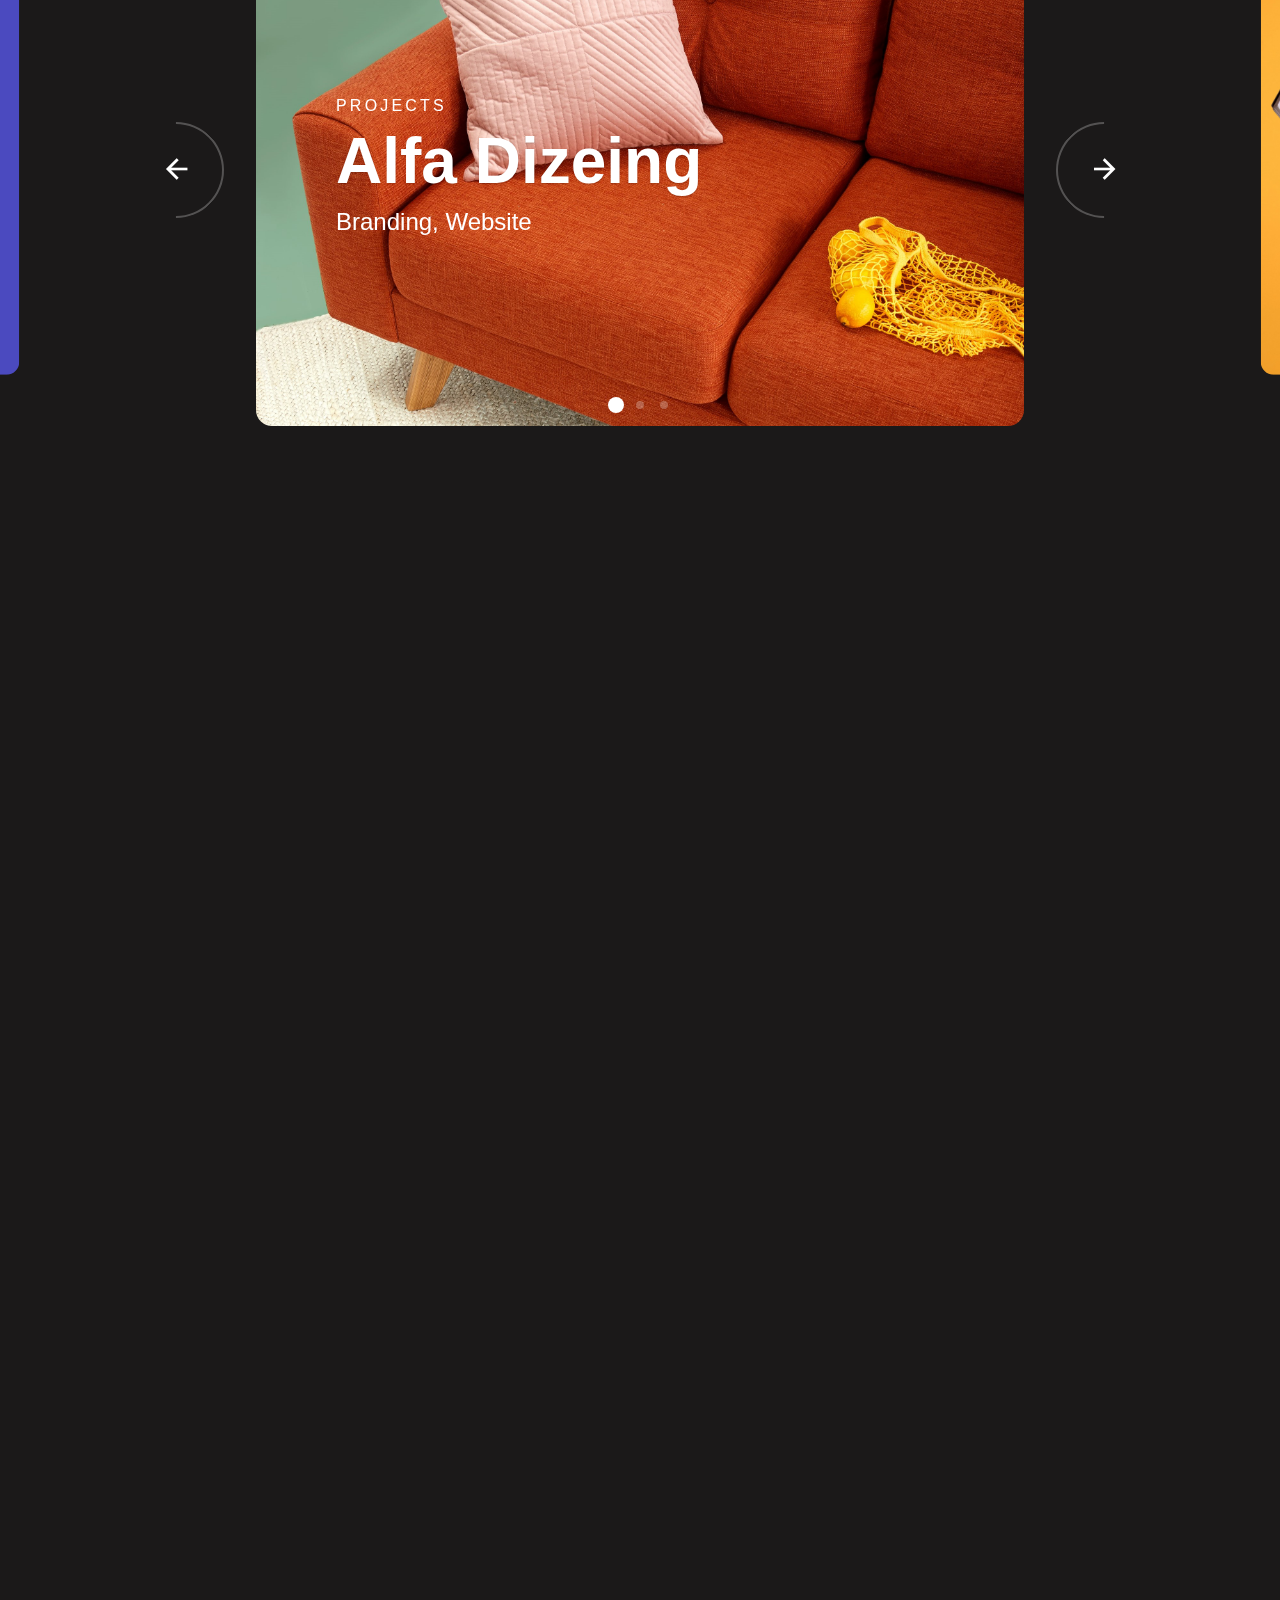
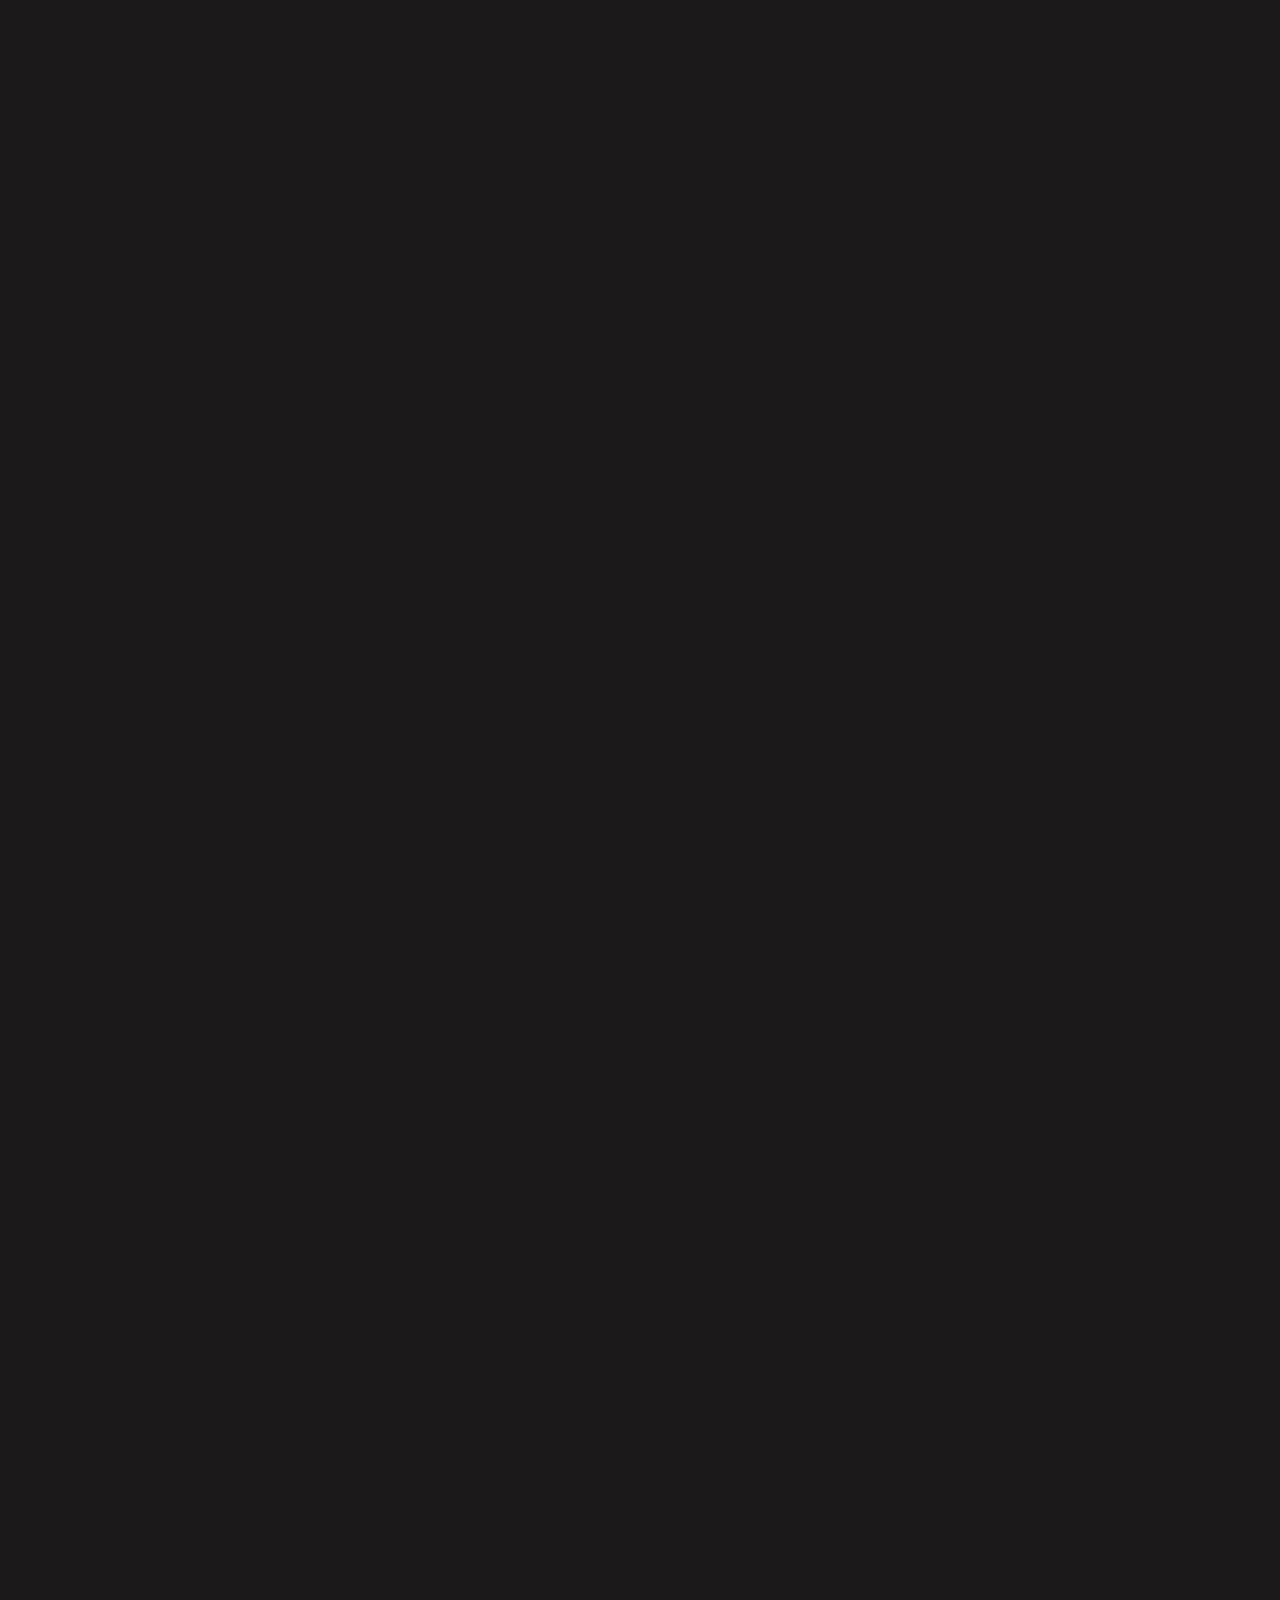
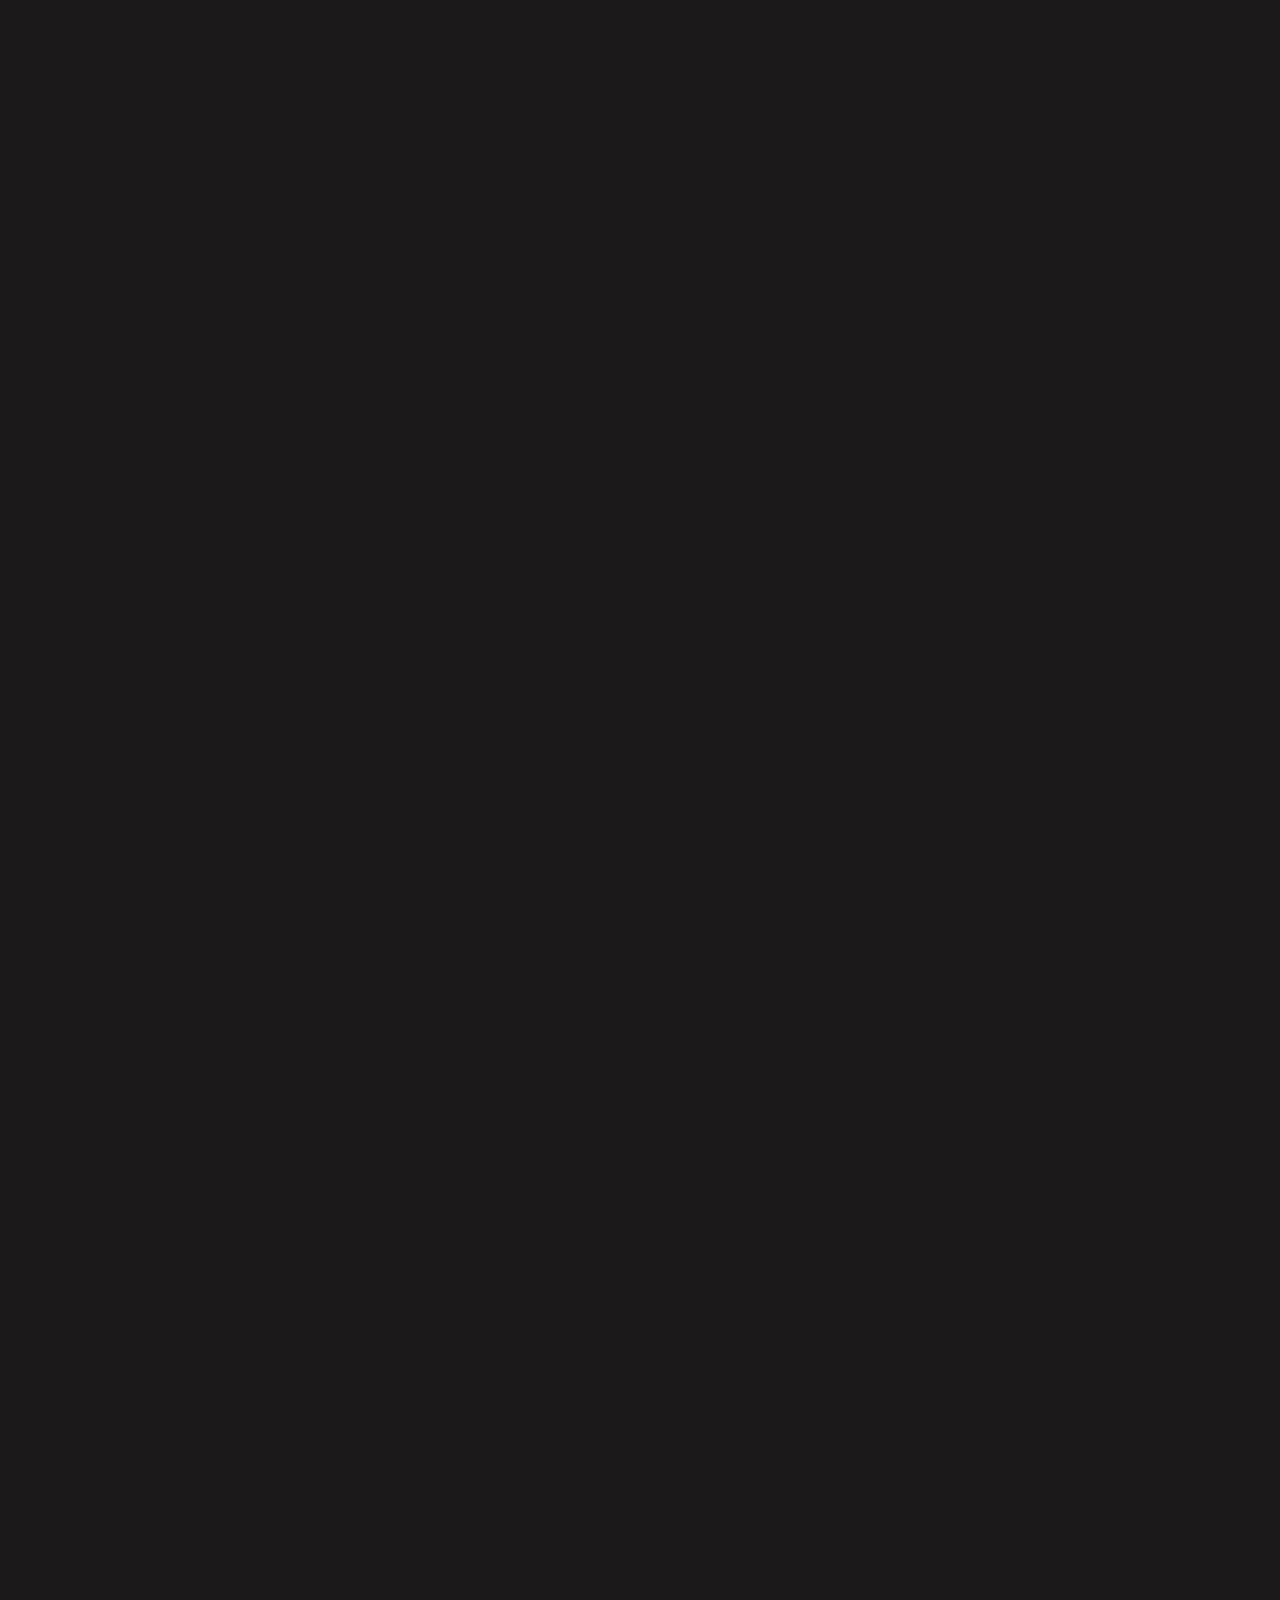
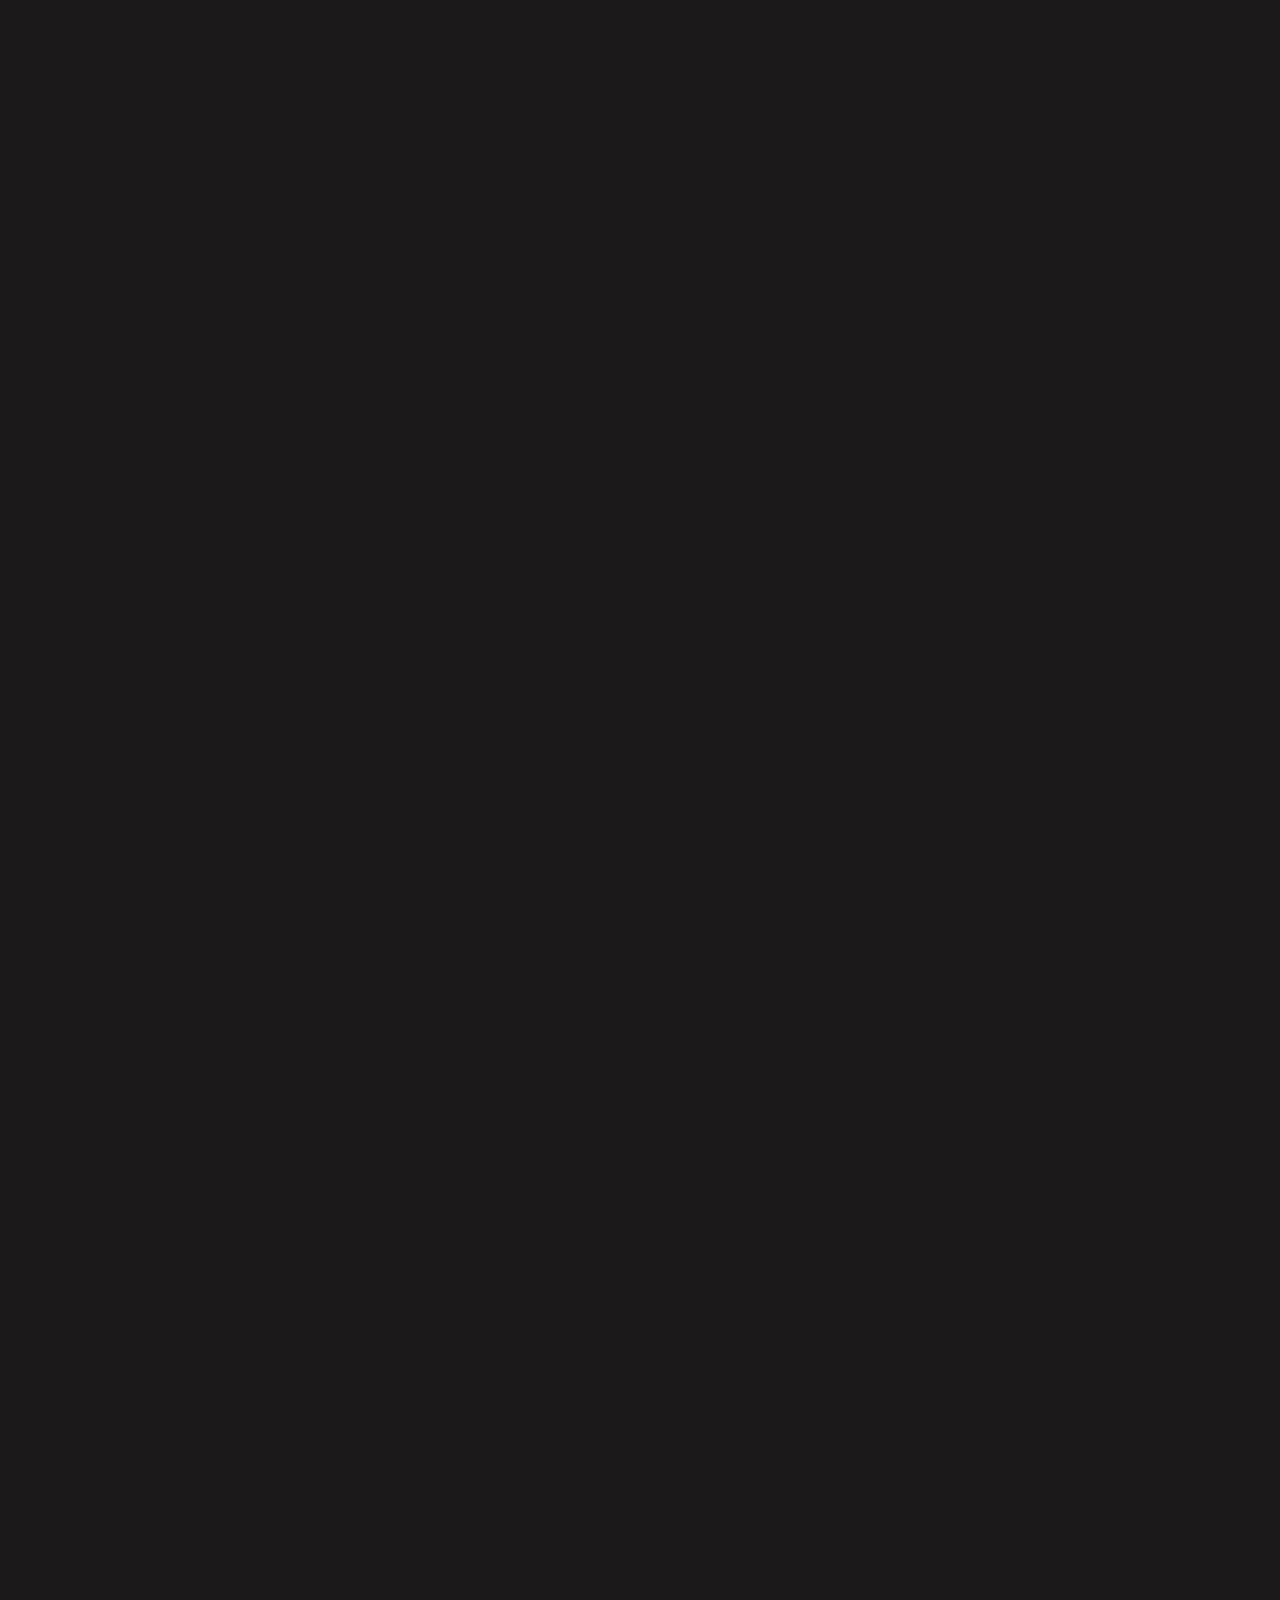
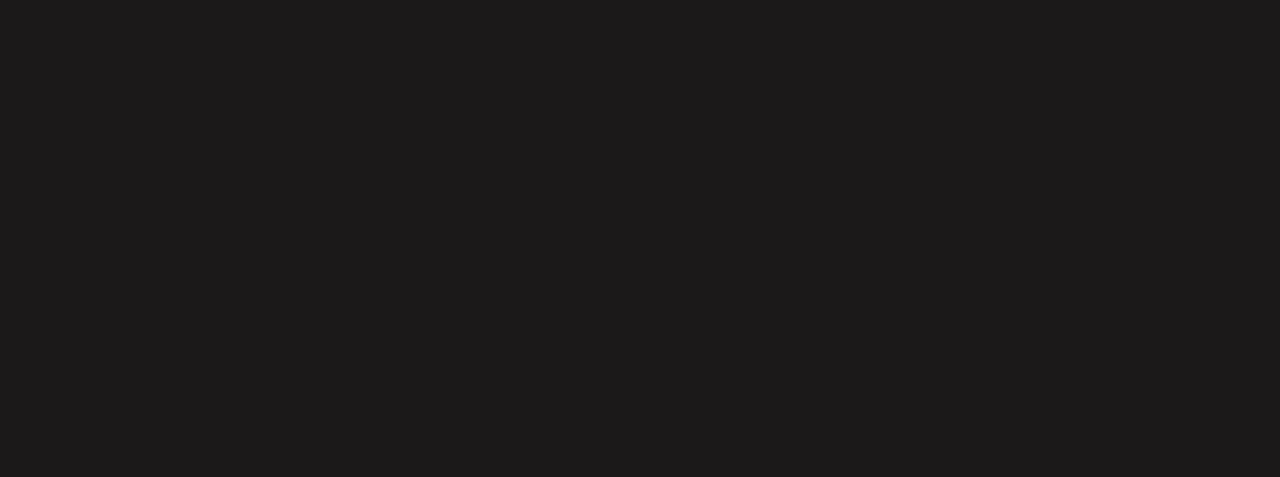
==== commit 5f997dcc: "Update index.html" ====
--- a/index.html
+++ b/index.html
@@ -1493,7 +1493,7 @@
     <footer id="site-footer" class="footer-page ">
         <!-- Left content -->
         <div class="footer-left">
-            <p class="note text-sm">&copy; 2021 <a href="https://shahriarsajeeb.github.io/programmer-shahriar-sajeeb/"><span class="marked">Shahriar Sajeeb</span></a>
+            <p class="note text-sm">&copy; 2021 <a href="http://www.programmershahriarsajeeb.com/"><span class="marked">Shahriar Sajeeb</span></a>
             </p>
         </div>
         <!-- Right content -->
